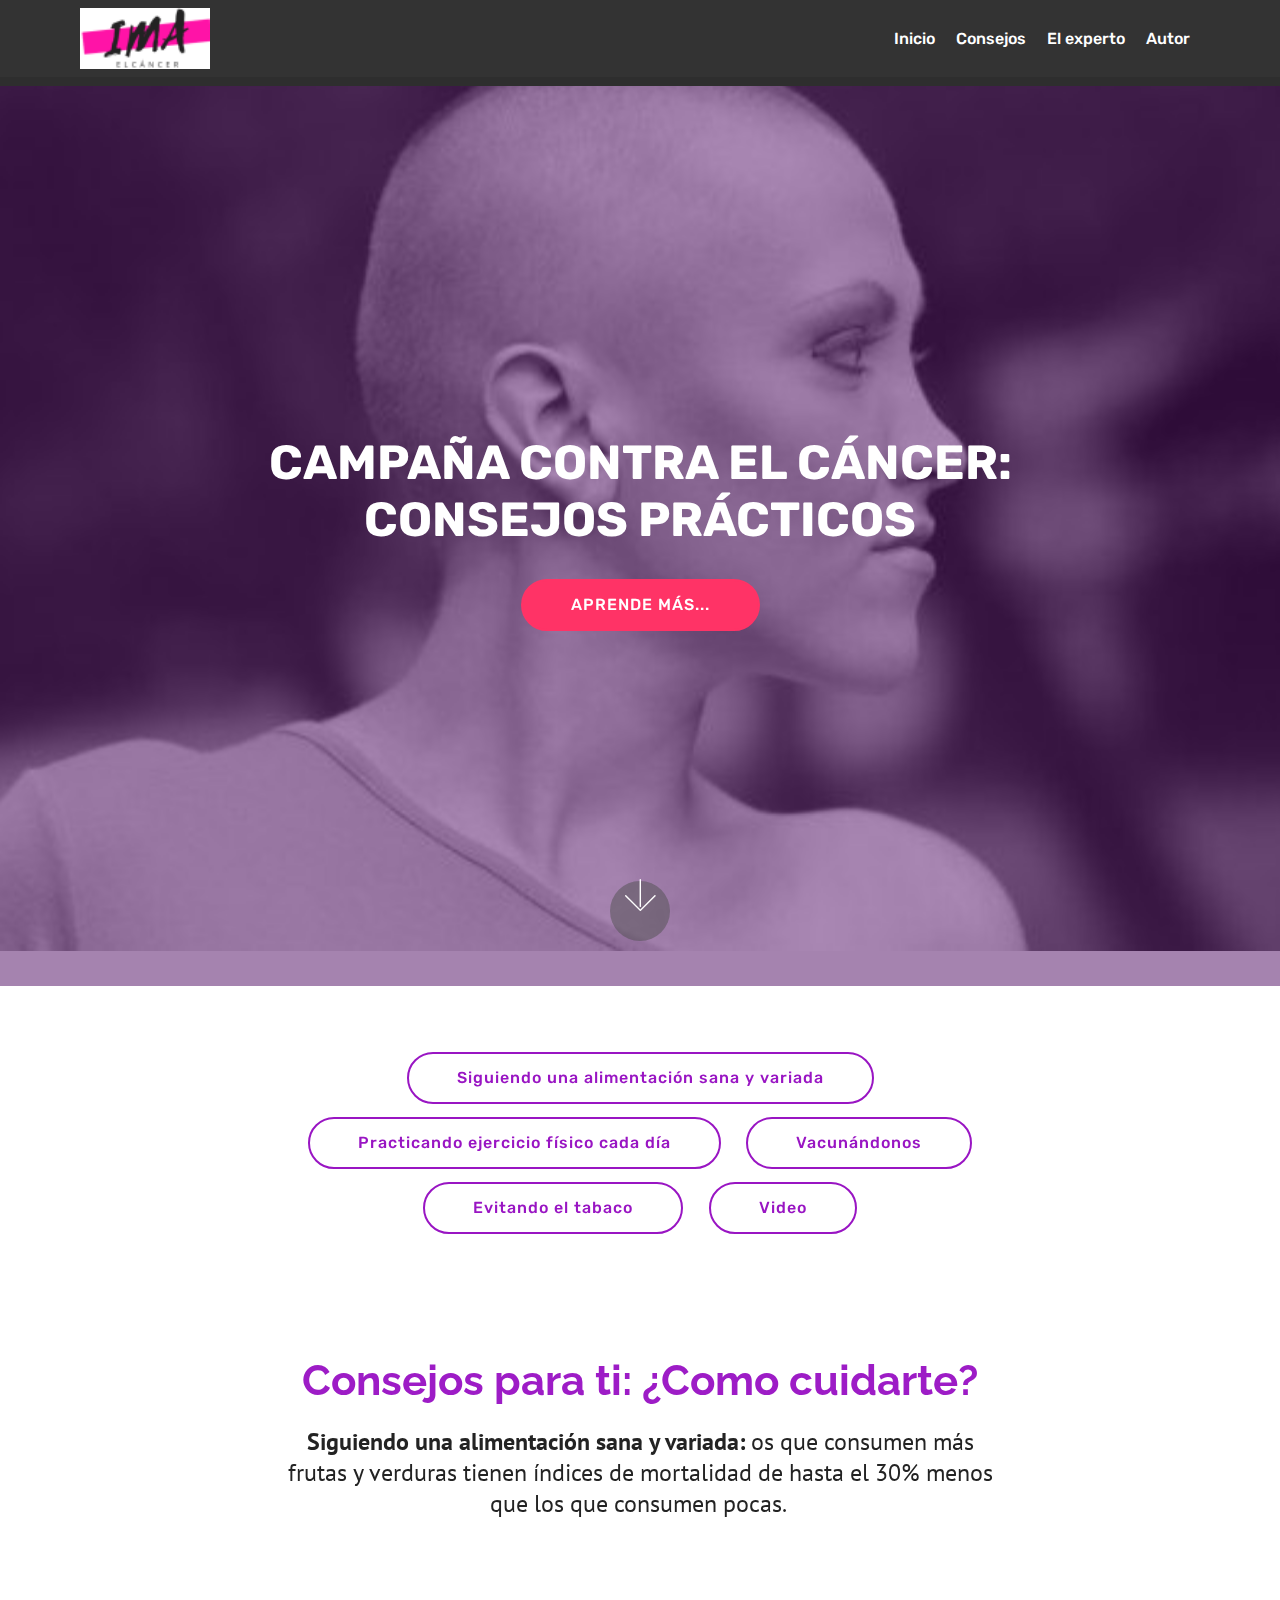
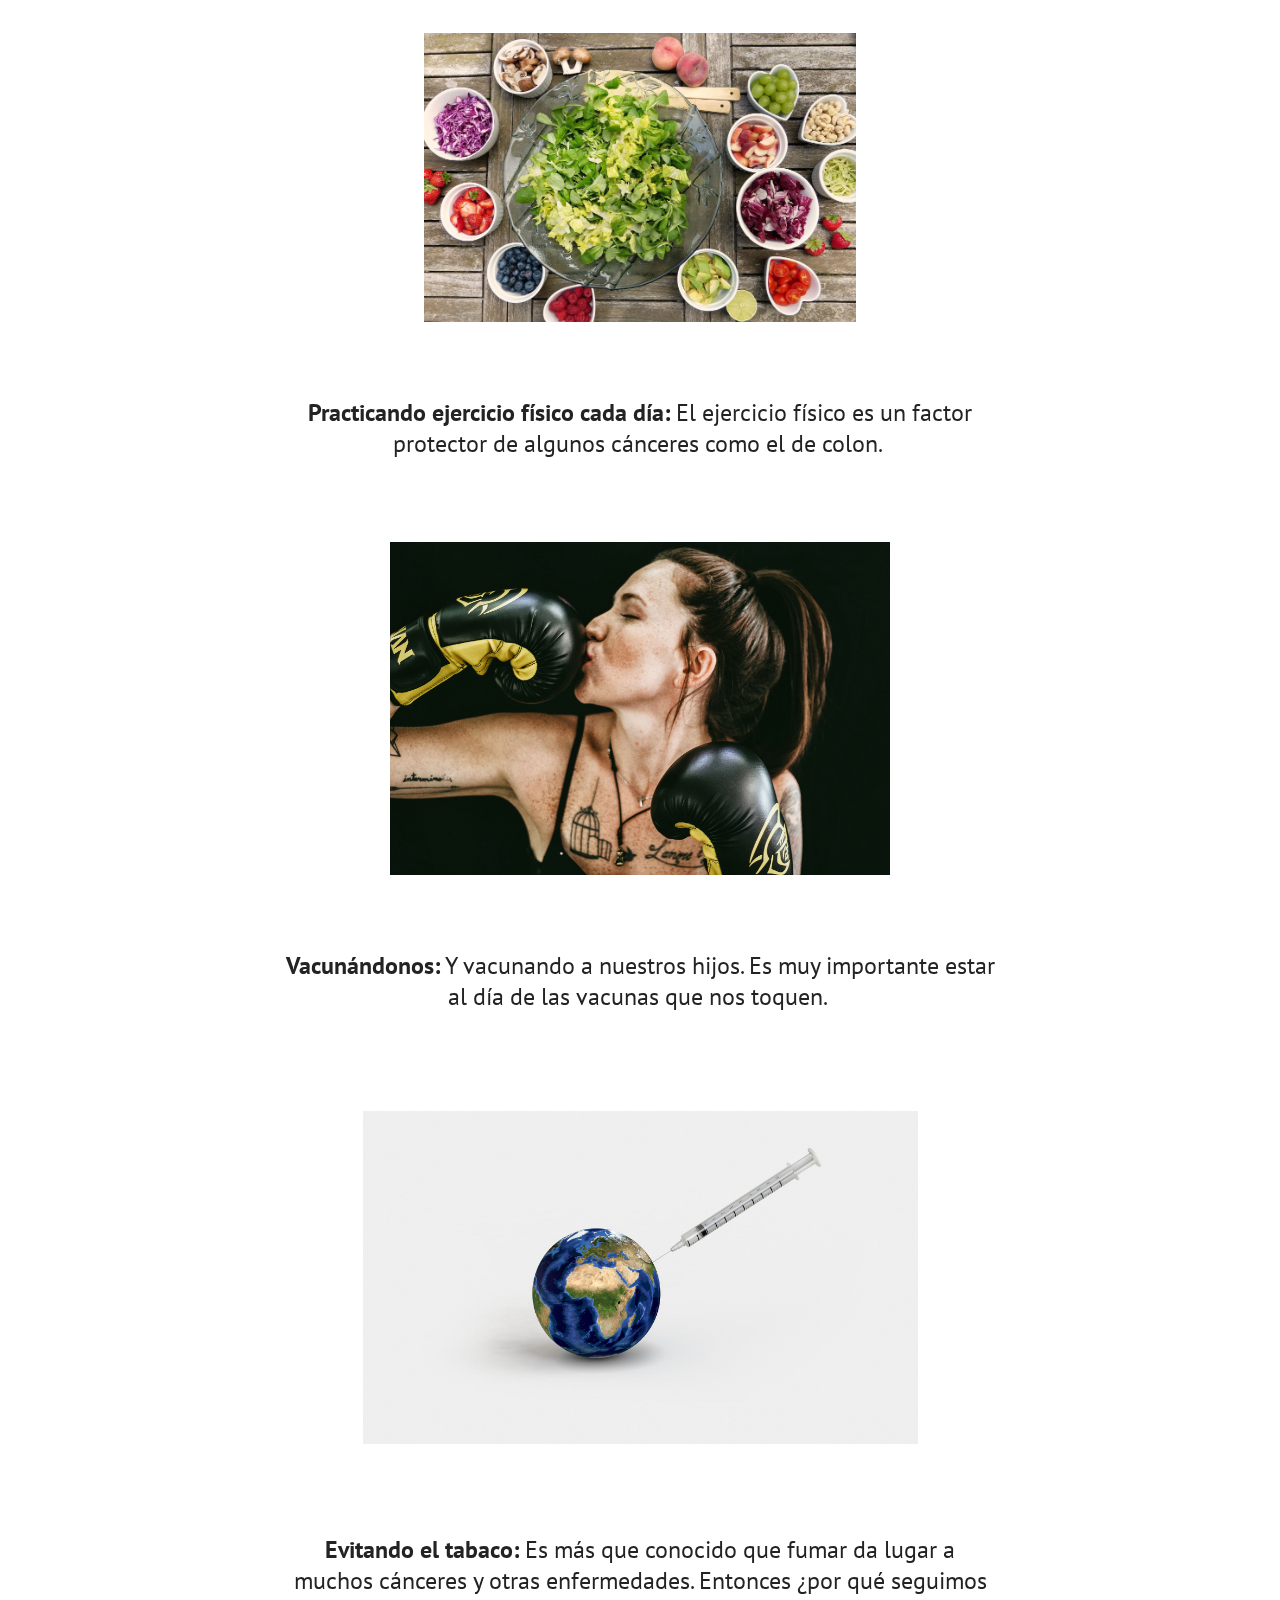
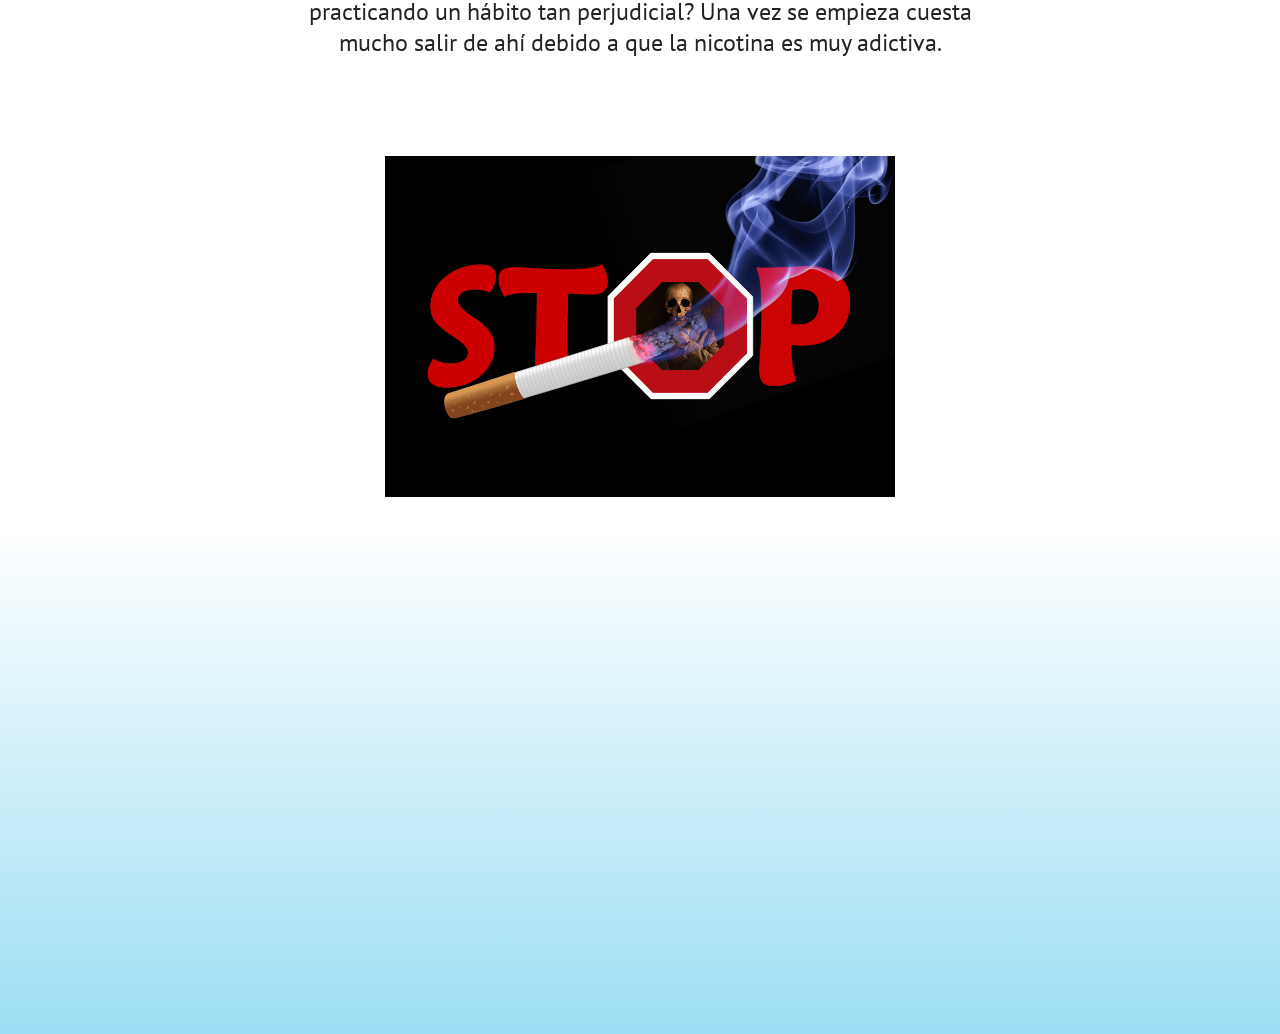
==== Consejos.html @ 3aef65eb "create github pages" ====
<!DOCTYPE html>
<html >
<head>
  <!-- Site made with Mobirise Website Builder v4.9.1, https://mobirise.com -->
  <meta charset="UTF-8">
  <meta http-equiv="X-UA-Compatible" content="IE=edge">
  <meta name="generator" content="Mobirise v4.9.1, mobirise.com">
  <meta name="viewport" content="width=device-width, initial-scale=1, minimum-scale=1">
  <link rel="shortcut icon" href="assets/images/ima-96x44.png" type="image/x-icon">
  <meta name="description" content="El cáncer">
  <title>Consejos</title>
  <link rel="stylesheet" href="assets/web/assets/mobirise-icons/mobirise-icons.css">
  <link rel="stylesheet" href="assets/tether/tether.min.css">
  <link rel="stylesheet" href="assets/bootstrap/css/bootstrap.min.css">
  <link rel="stylesheet" href="assets/bootstrap/css/bootstrap-grid.min.css">
  <link rel="stylesheet" href="assets/bootstrap/css/bootstrap-reboot.min.css">
  <link rel="stylesheet" href="assets/dropdown/css/style.css">
  <link rel="stylesheet" href="assets/theme/css/style.css">
  <link rel="stylesheet" href="assets/mobirise/css/mbr-additional.css" type="text/css">
  
  
  
</head>
<body>
  <link rel="stylesheet" href="style.less" class="cid-rkIuMTSm7g" id="menu1-c" data-rv-view="444"><section class="menu cid-rkIuMTSm7g" once="menu" id="menu1-c">

    

    <nav class="navbar navbar-expand beta-menu navbar-dropdown align-items-center navbar-fixed-top navbar-toggleable-sm">
        <button class="navbar-toggler navbar-toggler-right" type="button" data-toggle="collapse" data-target="#navbarSupportedContent" aria-controls="navbarSupportedContent" aria-expanded="false" aria-label="Toggle navigation">
            <div class="hamburger">
                <span></span>
                <span></span>
                <span></span>
                <span></span>
            </div>
        </button>
        <div class="menu-logo">
            <div class="navbar-brand">
                <span class="navbar-logo">
                    <a href="index.html">
                         <img src="assets/images/ima-96x44.png" alt="Mobirise" title="" style="height: 3.8rem;">
                    </a>
                </span>
                
            </div>
        </div>
        <div class="collapse navbar-collapse" id="navbarSupportedContent">
            <ul class="navbar-nav nav-dropdown nav-right" data-app-modern-menu="true"><li class="nav-item">
                    <a class="nav-link link text-white display-4" href="index.html#header2-0">Inicio</a>
                </li>
                <li class="nav-item">
                    <a class="nav-link link text-white display-4" href="Consejos.html#footer6-9">
                        
                        Consejos</a>
                </li><li class="nav-item"><a class="nav-link link text-white display-4" href="page2.html#footer6-a">
                        
                        El experto</a></li><li class="nav-item"><a class="nav-link link text-white display-4" href="page3.html#header2-a">
                        
                        Autor</a></li></ul>
            
        </div>
    </nav>
</section>

<section class="engine"><a href="https://mobirise.info/a">online site builder</a></section><section once="" class="cid-riaNq47lh9" id="footer6-9">

    

    

    <div class="container">
        <div class="media-container-row align-center mbr-white">
            <div class="col-12">
                <p class="mbr-text mb-0 mbr-fonts-style display-7">
                    Campaña contra "el cáncer" de Rosa Díaz "2019"</p>
            </div>
        </div>
    </div>
</section>

<section class="cid-riJK1vBxmK mbr-fullscreen mbr-parallax-background" id="header2-a">

    

    <div class="mbr-overlay" style="opacity: 0.5; background-color: rgb(91, 24, 111);"></div>

    <div class="container align-center">
        <div class="row justify-content-md-center">
            <div class="mbr-white col-md-10">
                <h1 class="mbr-section-title mbr-bold pb-3 mbr-fonts-style display-1">
                    CAMPAÑA CONTRA EL CÁNCER: CONSEJOS PRÁCTICOS</h1>
                
                
                <div class="mbr-section-btn"><a class="btn btn-md btn-secondary display-4" href="https://mejorsincancer.org/2015/04/15/10-consejos-para-prevenir-el-cancer-en-tu-dia-a-dia/" target="_blank">APRENDE MÁS...</a></div>
            </div>
        </div>
    </div>
    <div class="mbr-arrow hidden-sm-down" aria-hidden="true">
        <a href="#next">
            <i class="mbri-down mbr-iconfont"></i>
        </a>
    </div>
</section>

<section class="mbr-section content8 cid-rjoEED7MlS" id="content8-a">

    

    <div class="container">
        <div class="media-container-row title">
            <div class="col-12 col-md-8">
                <div class="mbr-section-btn align-center"><a class="btn btn-primary-outline display-4" href="Consejos.html#content4-b">Siguiendo una alimentación sana y variada</a> <a class="btn btn-primary-outline display-4" href="Consejos.html#content4-g">Practicando ejercicio físico cada día</a> <a class="btn btn-primary-outline display-4" href="Consejos.html#content4-i">Vacunándonos</a> <a class="btn btn-primary-outline display-4" href="Consejos.html#content4-k">Evitando el tabaco</a> <a class="btn btn-primary-outline display-4" href="Consejos.html#video3-9">Video</a></div>
            </div>
        </div>
    </div>
</section>

<section class="mbr-section content4 cid-riJLUhciIU" id="content4-b">

    

    <div class="container">
        <div class="media-container-row">
            <div class="title col-12 col-md-8">
                <h2 class="align-center pb-3 mbr-fonts-style display-2"><strong>Consejos para ti: ¿Como cuidarte?</strong></h2>
                <h3 class="mbr-section-subtitle align-center mbr-light mbr-fonts-style display-5"><strong>Siguiendo una alimentación sana y variada:</strong> os que consumen más frutas y verduras tienen índices de mortalidad de hasta el 30% menos que los que consumen pocas.&nbsp;<br><br></h3>
                
            </div>
        </div>
    </div>
</section>

<section class="cid-riPGIQAxsL" id="image2-f">

    

    <figure class="mbr-figure container">
        <div class="image-block" style="width: 39%;">
            <img src="assets/images/mbr-1000x667.jpg" alt="Mobirise" title="">
            
        </div>
    </figure>
</section>

<section class="mbr-section content4 cid-riPHAkKLxh" id="content4-g">

    

    <div class="container">
        <div class="media-container-row">
            <div class="title col-12 col-md-8">
                
                <h3 class="mbr-section-subtitle align-center mbr-light mbr-fonts-style display-5"><strong>Practicando ejercicio físico cada día: </strong>El ejercicio físico es un factor protector de algunos cánceres como el de colon.&nbsp;</h3>
                
            </div>
        </div>
    </div>
</section>

<section class="cid-riPI3EuLPe" id="image2-h">

    

    <figure class="mbr-figure container">
        <div class="image-block" style="width: 45%;">
            <img src="assets/images/mbr-1920x1279.jpg" alt="Mobirise" title="">
            
        </div>
    </figure>
</section>

<section class="mbr-section content4 cid-riPIm8Kd0p" id="content4-i">

    

    <div class="container">
        <div class="media-container-row">
            <div class="title col-12 col-md-8">
                
                <h3 class="mbr-section-subtitle align-center mbr-light mbr-fonts-style display-5"><strong>Vacunándonos:</strong> Y vacunando a nuestros hijos. Es muy importante estar al día de las vacunas que nos toquen.&nbsp;</h3>
                
            </div>
        </div>
    </div>
</section>

<section class="cid-riPIu2COVN" id="image2-j">

    

    <figure class="mbr-figure container">
        <div class="image-block" style="width: 50%;">
            <img src="assets/images/mbr-1920x1152.jpg" alt="Mobirise" title="">
            
        </div>
    </figure>
</section>

<section class="mbr-section content4 cid-riPIYyZIUt" id="content4-k">

    

    <div class="container">
        <div class="media-container-row">
            <div class="title col-12 col-md-8">
                
                <h3 class="mbr-section-subtitle align-center mbr-light mbr-fonts-style display-5"><strong>Evitando el tabaco: </strong>Es más que conocido que fumar da lugar a muchos cánceres y otras enfermedades. Entonces ¿por qué seguimos practicando un hábito tan perjudicial? Una vez se empieza cuesta mucho salir de ahí debido a que la nicotina es muy adictiva.</h3>
                
            </div>
        </div>
    </div>
</section>

<section class="cid-riPJ7ghGda" id="image2-l">

    

    <figure class="mbr-figure container">
        <div class="image-block" style="width: 46%;">
            <img src="assets/images/mbr-1920x1280.jpg" alt="Mobirise" title="">
            
        </div>
    </figure>
</section>

<section class="cid-rjoAocWwoe" id="video3-9">

    
    
    <figure class="mbr-figure align-center container">
        <div class="video-block" style="width: 62%;">
            <div><iframe class="mbr-embedded-video" src="https://www.youtube.com/embed/xDEmNntiXv0?rel=0&amp;amp;showinfo=0&amp;autoplay=0&amp;loop=0" width="1280" height="720" frameborder="0" allowfullscreen></iframe></div>
        </div>
    </figure>
</section>


  <script src="assets/web/assets/jquery/jquery.min.js"></script>
  <script src="assets/popper/popper.min.js"></script>
  <script src="assets/tether/tether.min.js"></script>
  <script src="assets/bootstrap/js/bootstrap.min.js"></script>
  <script src="assets/smoothscroll/smooth-scroll.js"></script>
  <script src="assets/dropdown/js/script.min.js"></script>
  <script src="assets/touchswipe/jquery.touch-swipe.min.js"></script>
  <script src="assets/parallax/jarallax.min.js"></script>
  <script src="assets/theme/js/script.js"></script>
  
  
</body>
</html>
---- assets/web/assets/mobirise-icons/mobirise-icons.css ----
@font-face {
  font-family: 'MobiriseIcons';
  src:  url('mobirise-icons.eot?spat4u');
  src:  url('mobirise-icons.eot?spat4u#iefix') format('embedded-opentype'),
    url('mobirise-icons.ttf?spat4u') format('truetype'),
    url('mobirise-icons.woff?spat4u') format('woff'),
    url('mobirise-icons.svg?spat4u#MobiriseIcons') format('svg');
  font-weight: normal;
  font-style: normal;
}

[class^="mbri-"], [class*=" mbri-"] {
  /* use !important to prevent issues with browser extensions that change fonts */
  font-family: MobiriseIcons !important;
  speak: none;
  font-style: normal;
  font-weight: normal;
  font-variant: normal;
  text-transform: none;
  line-height: 1;

  /* Better Font Rendering =========== */
  -webkit-font-smoothing: antialiased;
  -moz-osx-font-smoothing: grayscale;
}

.mbri-add-submenu:before {
  content: "\e900";
}
.mbri-alert:before {
  content: "\e901";
}
.mbri-align-center:before {
  content: "\e902";
}
.mbri-align-justify:before {
  content: "\e903";
}
.mbri-align-left:before {
  content: "\e904";
}
.mbri-align-right:before {
  content: "\e905";
}
.mbri-android:before {
  content: "\e906";
}
.mbri-apple:before {
  content: "\e907";
}
.mbri-arrow-down:before {
  content: "\e908";
}
.mbri-arrow-next:before {
  content: "\e909";
}
.mbri-arrow-prev:before {
  content: "\e90a";
}
.mbri-arrow-up:before {
  content: "\e90b";
}
.mbri-bold:before {
  content: "\e90c";
}
.mbri-bookmark:before {
  content: "\e90d";
}
.mbri-bootstrap:before {
  content: "\e90e";
}
.mbri-briefcase:before {
  content: "\e90f";
}
.mbri-browse:before {
  content: "\e910";
}
.mbri-bulleted-list:before {
  content: "\e911";
}
.mbri-calendar:before {
  content: "\e912";
}
.mbri-camera:before {
  content: "\e913";
}
.mbri-cart-add:before {
  content: "\e914";
}
.mbri-cart-full:before {
  content: "\e915";
}
.mbri-cash:before {
  content: "\e916";
}
.mbri-change-style:before {
  content: "\e917";
}
.mbri-chat:before {
  content: "\e918";
}
.mbri-clock:before {
  content: "\e919";
}
.mbri-close:before {
  content: "\e91a";
}
.mbri-cloud:before {
  content: "\e91b";
}
.mbri-code:before {
  content: "\e91c";
}
.mbri-contact-form:before {
  content: "\e91d";
}
.mbri-credit-card:before {
  content: "\e91e";
}
.mbri-cursor-click:before {
  content: "\e91f";
}
.mbri-cust-feedback:before {
  content: "\e920";
}
.mbri-database:before {
  content: "\e921";
}
.mbri-delivery:before {
  content: "\e922";
}
.mbri-desktop:before {
  content: "\e923";
}
.mbri-devices:before {
  content: "\e924";
}
.mbri-down:before {
  content: "\e925";
}
.mbri-download:before {
  content: "\e989";
}
.mbri-drag-n-drop:before {
  content: "\e927";
}
.mbri-drag-n-drop2:before {
  content: "\e928";
}
.mbri-edit:before {
  content: "\e929";
}
.mbri-edit2:before {
  content: "\e92a";
}
.mbri-error:before {
  content: "\e92b";
}
.mbri-extension:before {
  content: "\e92c";
}
.mbri-features:before {
  content: "\e92d";
}
.mbri-file:before {
  content: "\e92e";
}
.mbri-flag:before {
  content: "\e92f";
}
.mbri-folder:before {
  content: "\e930";
}
.mbri-gift:before {
  content: "\e931";
}
.mbri-github:before {
  content: "\e932";
}
.mbri-globe:before {
  content: "\e933";
}
.mbri-globe-2:before {
  content: "\e934";
}
.mbri-growing-chart:before {
  content: "\e935";
}
.mbri-hearth:before {
  content: "\e936";
}
.mbri-help:before {
  content: "\e937";
}
.mbri-home:before {
  content: "\e938";
}
.mbri-hot-cup:before {
  content: "\e939";
}
.mbri-idea:before {
  content: "\e93a";
}
.mbri-image-gallery:before {
  content: "\e93b";
}
.mbri-image-slider:before {
  content: "\e93c";
}
.mbri-info:before {
  content: "\e93d";
}
.mbri-italic:before {
  content: "\e93e";
}
.mbri-key:before {
  content: "\e93f";
}
.mbri-laptop:before {
  content: "\e940";
}
.mbri-layers:before {
  content: "\e941";
}
.mbri-left-right:before {
  content: "\e942";
}
.mbri-left:before {
  content: "\e943";
}
.mbri-letter:before {
  content: "\e944";
}
.mbri-like:before {
  content: "\e945";
}
.mbri-link:before {
  content: "\e946";
}
.mbri-lock:before {
  content: "\e947";
}
.mbri-login:before {
  content: "\e948";
}
.mbri-logout:before {
  content: "\e949";
}
.mbri-magic-stick:before {
  content: "\e94a";
}
.mbri-map-pin:before {
  content: "\e94b";
}
.mbri-menu:before {
  content: "\e94c";
}
.mbri-mobile:before {
  content: "\e94d";
}
.mbri-mobile2:before {
  content: "\e94e";
}
.mbri-mobirise:before {
  content: "\e94f";
}
.mbri-more-horizontal:before {
  content: "\e950";
}
.mbri-more-vertical:before {
  content: "\e951";
}
.mbri-music:before {
  content: "\e952";
}
.mbri-new-file:before {
  content: "\e953";
}
.mbri-numbered-list:before {
  content: "\e954";
}
.mbri-opened-folder:before {
  content: "\e955";
}
.mbri-pages:before {
  content: "\e956";
}
.mbri-paper-plane:before {
  content: "\e957";
}
.mbri-paperclip:before {
  content: "\e958";
}
.mbri-photo:before {
  content: "\e959";
}
.mbri-photos:before {
  content: "\e95a";
}
.mbri-pin:before {
  content: "\e95b";
}
.mbri-play:before {
  content: "\e95c";
}
.mbri-plus:before {
  content: "\e95d";
}
.mbri-preview:before {
  content: "\e95e";
}
.mbri-print:before {
  content: "\e95f";
}
.mbri-protect:before {
  content: "\e960";
}
.mbri-question:before {
  content: "\e961";
}
.mbri-quote-left:before {
  content: "\e962";
}
.mbri-quote-right:before {
  content: "\e963";
}
.mbri-refresh:before {
  content: "\e964";
}
.mbri-responsive:before {
  content: "\e965";
}
.mbri-right:before {
  content: "\e966";
}
.mbri-rocket:before {
  content: "\e967";
}
.mbri-sad-face:before {
  content: "\e968";
}
.mbri-sale:before {
  content: "\e969";
}
.mbri-save:before {
  content: "\e96a";
}
.mbri-search:before {
  content: "\e96b";
}
.mbri-setting:before {
  content: "\e96c";
}
.mbri-setting2:before {
  content: "\e96d";
}
.mbri-setting3:before {
  content: "\e96e";
}
.mbri-share:before {
  content: "\e96f";
}
.mbri-shopping-bag:before {
  content: "\e970";
}
.mbri-shopping-basket:before {
  content: "\e971";
}
.mbri-shopping-cart:before {
  content: "\e972";
}
.mbri-sites:before {
  content: "\e973";
}
.mbri-smile-face:before {
  content: "\e974";
}
.mbri-speed:before {
  content: "\e975";
}
.mbri-star:before {
  content: "\e976";
}
.mbri-success:before {
  content: "\e977";
}
.mbri-sun:before {
  content: "\e978";
}
.mbri-sun2:before {
  content: "\e979";
}
.mbri-tablet:before {
  content: "\e97a";
}
.mbri-tablet-vertical:before {
  content: "\e97b";
}
.mbri-target:before {
  content: "\e97c";
}
.mbri-timer:before {
  content: "\e97d";
}
.mbri-to-ftp:before {
  content: "\e97e";
}
.mbri-to-local-drive:before {
  content: "\e97f";
}
.mbri-touch-swipe:before {
  content: "\e980";
}
.mbri-touch:before {
  content: "\e981";
}
.mbri-trash:before {
  content: "\e982";
}
.mbri-underline:before {
  content: "\e983";
}
.mbri-unlink:before {
  content: "\e984";
}
.mbri-unlock:before {
  content: "\e985";
}
.mbri-up-down:before {
  content: "\e986";
}
.mbri-up:before {
  content: "\e987";
}
.mbri-update:before {
  content: "\e988";
}
.mbri-upload:before {
 content: "\e926"; 
}
.mbri-user:before {
  content: "\e98a";
}
.mbri-user2:before {
  content: "\e98b";
}
.mbri-users:before {
  content: "\e98c";
}
.mbri-video:before {
  content: "\e98d";
}
.mbri-video-play:before {
  content: "\e98e";
}
.mbri-watch:before {
  content: "\e98f";
}
.mbri-website-theme:before {
  content: "\e990";
}
.mbri-wifi:before {
  content: "\e991";
}
.mbri-windows:before {
  content: "\e992";
}
.mbri-zoom-out:before {
  content: "\e993";
}
.mbri-redo:before {
  content: "\e994";
}
.mbri-undo:before {
  content: "\e995";
}
---- assets/dropdown/css/style.css ----
.navbar-dropdown {
  left: 0;
  padding: 0;
  position: absolute;
  right: 0;
  top: 0;
  transition: all 0.45s ease;
  z-index: 1030;
  background: #282828; }
  .navbar-dropdown .navbar-logo {
    margin-right: 0.8rem;
    transition: margin 0.3s ease-in-out;
    vertical-align: middle; }
    .navbar-dropdown .navbar-logo img {
      height: 3.125rem;
      transition: all 0.3s ease-in-out; }
    .navbar-dropdown .navbar-logo.mbr-iconfont {
      font-size: 3.125rem;
      line-height: 3.125rem; }
  .navbar-dropdown .navbar-caption {
    font-weight: 700;
    white-space: normal;
    vertical-align: -4px;
    line-height: 3.125rem !important; }
    .navbar-dropdown .navbar-caption, .navbar-dropdown .navbar-caption:hover {
      color: inherit;
      text-decoration: none; }
  .navbar-dropdown .mbr-iconfont + .navbar-caption {
    vertical-align: -1px; }
  .navbar-dropdown.navbar-fixed-top {
    position: fixed; }
  .navbar-dropdown .navbar-brand span {
    vertical-align: -4px; }
  .navbar-dropdown.bg-color.transparent {
    background: none; }
  .navbar-dropdown.navbar-short .navbar-brand {
    padding: 0.625rem 0; }
    .navbar-dropdown.navbar-short .navbar-brand span {
      vertical-align: -1px; }
  .navbar-dropdown.navbar-short .navbar-caption {
    line-height: 2.375rem !important;
    vertical-align: -2px; }
  .navbar-dropdown.navbar-short .navbar-logo {
    margin-right: 0.5rem; }
    .navbar-dropdown.navbar-short .navbar-logo img {
      height: 2.375rem; }
    .navbar-dropdown.navbar-short .navbar-logo.mbr-iconfont {
      font-size: 2.375rem;
      line-height: 2.375rem; }
  .navbar-dropdown.navbar-short .mbr-table-cell {
    height: 3.625rem; }
  .navbar-dropdown .navbar-close {
    left: 0.6875rem;
    position: fixed;
    top: 0.75rem;
    z-index: 1000; }
  .navbar-dropdown .hamburger-icon {
    content: "";
    display: inline-block;
    vertical-align: middle;
    width: 16px;
    -webkit-box-shadow: 0 -6px 0 1px #282828,0 0 0 1px #282828,0 6px 0 1px #282828;
    -moz-box-shadow: 0 -6px 0 1px #282828,0 0 0 1px #282828,0 6px 0 1px #282828;
    box-shadow: 0 -6px 0 1px #282828,0 0 0 1px #282828,0 6px 0 1px #282828; }

.dropdown-menu .dropdown-toggle[data-toggle="dropdown-submenu"]::after {
  border-bottom: 0.35em solid transparent;
  border-left: 0.35em solid;
  border-right: 0;
  border-top: 0.35em solid transparent;
  margin-left: 0.3rem; }

.dropdown-menu .dropdown-item:focus {
  outline: 0; }

.nav-dropdown {
  font-size: 0.75rem;
  font-weight: 500;
  height: auto !important; }
  .nav-dropdown .nav-btn {
    padding-left: 1rem; }
  .nav-dropdown .link {
    margin: .667em 1.667em;
    font-weight: 500;
    padding: 0;
    transition: color .2s ease-in-out; }
    .nav-dropdown .link.dropdown-toggle {
      margin-right: 2.583em; }
      .nav-dropdown .link.dropdown-toggle::after {
        margin-left: .25rem;
        border-top: 0.35em solid;
        border-right: 0.35em solid transparent;
        border-left: 0.35em solid transparent;
        border-bottom: 0; }
      .nav-dropdown .link.dropdown-toggle[aria-expanded="true"] {
        margin: 0;
        padding: 0.667em 3.263em  0.667em 1.667em; }
  .nav-dropdown .link::after,
  .nav-dropdown .dropdown-item::after {
    color: inherit; }
  .nav-dropdown .btn {
    font-size: 0.75rem;
    font-weight: 700;
    letter-spacing: 0;
    margin-bottom: 0;
    padding-left: 1.25rem;
    padding-right: 1.25rem; }
  .nav-dropdown .dropdown-menu {
    border-radius: 0;
    border: 0;
    left: 0;
    margin: 0;
    padding-bottom: 1.25rem;
    padding-top: 1.25rem;
    position: relative; }
  .nav-dropdown .dropdown-submenu {
    margin-left: 0.125rem;
    top: 0; }
  .nav-dropdown .dropdown-item {
    font-weight: 500;
    line-height: 2;
    padding: 0.3846em 4.615em 0.3846em 1.5385em;
    position: relative;
    transition: color .2s ease-in-out, background-color .2s ease-in-out; }
    .nav-dropdown .dropdown-item::after {
      margin-top: -0.3077em;
      position: absolute;
      right: 1.1538em;
      top: 50%; }
    .nav-dropdown .dropdown-item:focus, .nav-dropdown .dropdown-item:hover {
      background: none; }

@media (max-width: 767px) {
  .nav-dropdown.navbar-toggleable-sm {
    bottom: 0;
    display: none;
    left: 0;
    overflow-x: hidden;
    position: fixed;
    top: 0;
    transform: translateX(-100%);
    -ms-transform: translateX(-100%);
    -webkit-transform: translateX(-100%);
    width: 18.75rem;
    z-index: 999; } }
.nav-dropdown.navbar-toggleable-xl {
  bottom: 0;
  display: none;
  left: 0;
  overflow-x: hidden;
  position: fixed;
  top: 0;
  transform: translateX(-100%);
  -ms-transform: translateX(-100%);
  -webkit-transform: translateX(-100%);
  width: 18.75rem;
  z-index: 999; }

.nav-dropdown-sm {
  display: block !important;
  overflow-x: hidden;
  overflow: auto;
  padding-top: 3.875rem; }
  .nav-dropdown-sm::after {
    content: "";
    display: block;
    height: 3rem;
    width: 100%; }
  .nav-dropdown-sm.collapse.in ~ .navbar-close {
    display: block !important; }
  .nav-dropdown-sm.collapsing, .nav-dropdown-sm.collapse.in {
    transform: translateX(0);
    -ms-transform: translateX(0);
    -webkit-transform: translateX(0);
    transition: all 0.25s ease-out;
    -webkit-transition: all 0.25s ease-out;
    background: #282828; }
  .nav-dropdown-sm.collapsing[aria-expanded="false"] {
    transform: translateX(-100%);
    -ms-transform: translateX(-100%);
    -webkit-transform: translateX(-100%); }
  .nav-dropdown-sm .nav-item {
    display: block;
    margin-left: 0 !important;
    padding-left: 0; }
  .nav-dropdown-sm .link,
  .nav-dropdown-sm .dropdown-item {
    border-top: 1px dotted rgba(255, 255, 255, 0.1);
    font-size: 0.8125rem;
    line-height: 1.6;
    margin: 0 !important;
    padding: 0.875rem 2.4rem 0.875rem 1.5625rem !important;
    position: relative;
    white-space: normal; }
    .nav-dropdown-sm .link:focus, .nav-dropdown-sm .link:hover,
    .nav-dropdown-sm .dropdown-item:focus,
    .nav-dropdown-sm .dropdown-item:hover {
      background: rgba(0, 0, 0, 0.2) !important;
      color: #c0a375; }
  .nav-dropdown-sm .nav-btn {
    position: relative;
    padding: 1.5625rem 1.5625rem 0 1.5625rem; }
    .nav-dropdown-sm .nav-btn::before {
      border-top: 1px dotted rgba(255, 255, 255, 0.1);
      content: "";
      left: 0;
      position: absolute;
      top: 0;
      width: 100%; }
    .nav-dropdown-sm .nav-btn + .nav-btn {
      padding-top: 0.625rem; }
      .nav-dropdown-sm .nav-btn + .nav-btn::before {
        display: none; }
  .nav-dropdown-sm .btn {
    padding: 0.625rem 0; }
  .nav-dropdown-sm .dropdown-toggle[data-toggle="dropdown-submenu"]::after {
    margin-left: .25rem;
    border-top: 0.35em solid;
    border-right: 0.35em solid transparent;
    border-left: 0.35em solid transparent;
    border-bottom: 0; }
  .nav-dropdown-sm .dropdown-toggle[data-toggle="dropdown-submenu"][aria-expanded="true"]::after {
    border-top: 0;
    border-right: 0.35em solid transparent;
    border-left: 0.35em solid transparent;
    border-bottom: 0.35em solid; }
  .nav-dropdown-sm .dropdown-menu {
    margin: 0;
    padding: 0;
    position: relative;
    top: 0;
    left: 0;
    width: 100%;
    border: 0;
    float: none;
    border-radius: 0;
    background: none; }
  .nav-dropdown-sm .dropdown-submenu {
    left: 100%;
    margin-left: 0.125rem;
    margin-top: -1.25rem;
    top: 0; }

.navbar-toggleable-sm .nav-dropdown .dropdown-menu {
  position: absolute; }

.navbar-toggleable-sm .nav-dropdown .dropdown-submenu {
  left: 100%;
  margin-left: 0.125rem;
  margin-top: -1.25rem;
  top: 0; }

.navbar-toggleable-sm.opened .nav-dropdown .dropdown-menu {
  position: relative; }

.navbar-toggleable-sm.opened .nav-dropdown .dropdown-submenu {
  left: 0;
  margin-left: 00rem;
  margin-top: 0rem;
  top: 0; }

.is-builder .nav-dropdown.collapsing {
  transition: none !important; }

/*# sourceMappingURL=style.css.map */
---- assets/theme/css/style.css ----
/*!
 * Mobirise v4 theme (https://mobirise.com/)
 * Copyright 2017 Mobirise
 */
section {
  background-color: #eeeeee; }

section,
.container,
.container-fluid {
  position: relative;
  word-wrap: break-word; }

a.mbr-iconfont:hover {
  text-decoration: none; }

.article .lead p, .article .lead ul, .article .lead ol, .article .lead pre, .article .lead blockquote {
  margin-bottom: 0; }

a {
  font-style: normal;
  font-weight: 400;
  cursor: pointer; }
  a, a:hover {
    text-decoration: none; }

figure {
  margin-bottom: 0; }

body {
  color: #232323; }

h1, h2, h3, h4, h5, h6,
.h1, .h2, .h3, .h4, .h5, .h6,
.display-1, .display-2, .display-3, .display-4 {
  line-height: 1;
  word-break: break-word;
  word-wrap: break-word; }

b, strong {
  font-weight: bold; }

blockquote {
  padding: 10px 0 10px 20px;
  position: relative;
  border-left: 2px solid;
  border-color: #ff3366; }

input:-webkit-autofill, input:-webkit-autofill:hover, input:-webkit-autofill:focus, input:-webkit-autofill:active {
  transition-delay: 9999s;
  transition-property: background-color, color; }

textarea[type="hidden"] {
  display: none; }

body {
  position: relative; }

section {
  background-position: 50% 50%;
  background-repeat: no-repeat;
  background-size: cover; }
  section .mbr-background-video,
  section .mbr-background-video-preview {
    position: absolute;
    bottom: 0;
    left: 0;
    right: 0;
    top: 0; }

.hidden {
  visibility: hidden; }

.mbr-z-index20 {
  z-index: 20; }

/*! Base colors */
.mbr-white {
  color: #ffffff; }

.mbr-black {
  color: #000000; }

.mbr-bg-white {
  background-color: #ffffff; }

.mbr-bg-black {
  background-color: #000000; }

/*! Text-aligns */
.align-left {
  text-align: left; }

.align-center {
  text-align: center; }

.align-right {
  text-align: right; }

@media (max-width: 767px) {
  .align-left, .align-center, .align-right, .mbr-section-btn, .mbr-section-title {
    text-align: center; } }
/*! Font-weight  */
.mbr-light {
  font-weight: 300; }

.mbr-regular {
  font-weight: 400; }

.mbr-semibold {
  font-weight: 500; }

.mbr-bold {
  font-weight: 700; }

/*! Media  */
.media-size-item {
  -webkit-flex: 1 1 auto;
  -moz-flex: 1 1 auto;
  -ms-flex: 1 1 auto;
  -o-flex: 1 1 auto;
  flex: 1 1 auto; }

.media-content {
  -webkit-flex-basis: 100%;
  flex-basis: 100%; }

.media-container-row {
  display: -ms-flexbox;
  display: -webkit-flex;
  display: flex;
  -webkit-flex-direction: row;
  -ms-flex-direction: row;
  flex-direction: row;
  -webkit-flex-wrap: wrap;
  -ms-flex-wrap: wrap;
  flex-wrap: wrap;
  -webkit-justify-content: center;
  -ms-flex-pack: center;
  justify-content: center;
  -webkit-align-content: center;
  -ms-flex-line-pack: center;
  align-content: center;
  -webkit-align-items: start;
  -ms-flex-align: start;
  align-items: start; }
  .media-container-row .media-size-item {
    width: 400px; }

.media-container-column {
  display: -ms-flexbox;
  display: -webkit-flex;
  display: flex;
  -webkit-flex-direction: column;
  -ms-flex-direction: column;
  flex-direction: column;
  -webkit-flex-wrap: wrap;
  -ms-flex-wrap: wrap;
  flex-wrap: wrap;
  -webkit-justify-content: center;
  -ms-flex-pack: center;
  justify-content: center;
  -webkit-align-content: center;
  -ms-flex-line-pack: center;
  align-content: center;
  -webkit-align-items: stretch;
  -ms-flex-align: stretch;
  align-items: stretch; }
  .media-container-column > * {
    width: 100%; }

@media (min-width: 992px) {
  .media-container-row {
    -webkit-flex-wrap: nowrap;
    -ms-flex-wrap: nowrap;
    flex-wrap: nowrap; } }
figure {
  overflow: hidden; }

figure[mbr-media-size] {
  transition: width 0.1s; }

.mbr-figure img, .mbr-figure iframe {
  display: block;
  width: 100%; }

.card {
  background-color: transparent;
  border: none; }

.card-img {
  text-align: center;
  flex-shrink: 0;
  -webkit-flex-shrink: 0; }

.media {
  max-width: 100%;
  margin: 0 auto; }

.mbr-figure {
  -ms-flex-item-align: center;
  -ms-grid-row-align: center;
  -webkit-align-self: center;
  align-self: center; }

.media-container > div {
  max-width: 100%; }

.mbr-figure img, .card-img img {
  width: 100%; }

@media (max-width: 991px) {
  .media-size-item {
    width: auto !important; }

  .media {
    width: auto; }

  .mbr-figure {
    width: 100% !important; } }
/*! Buttons */
.mbr-section-btn {
  margin-left: -.25rem;
  margin-right: -.25rem;
  font-size: 0; }

nav .mbr-section-btn {
  margin-left: 0rem;
  margin-right: 0rem; }

/*! Btn icon margin */
.btn .mbr-iconfont, .btn.btn-sm .mbr-iconfont {
  cursor: pointer;
  margin-right: 0.5rem; }

.btn.btn-md .mbr-iconfont, .btn.btn-md .mbr-iconfont {
  margin-right: 0.8rem; }

.mbr-regular {
  font-weight: 400; }

.mbr-semibold {
  font-weight: 500; }

.mbr-bold {
  font-weight: 700; }

[type="submit"] {
  -webkit-appearance: none; }

/*! Full-screen */
.mbr-fullscreen .mbr-overlay {
  min-height: 100vh; }

.mbr-fullscreen {
  display: flex;
  display: -webkit-flex;
  display: -moz-flex;
  display: -ms-flex;
  display: -o-flex;
  align-items: center;
  -webkit-align-items: center;
  min-height: 100vh;
  padding-top: 3rem;
  padding-bottom: 3rem; }

/*! Map */
.map {
  height: 25rem;
  position: relative; }
  .map iframe {
    width: 100%;
    height: 100%; }

/* Form */
.form-asterisk {
  font-family: initial;
  position: absolute;
  top: -2px;
  font-weight: normal; }

/*! Scroll to top arrow */
.mbr-arrow-up {
  bottom: 25px;
  right: 90px;
  position: fixed;
  text-align: right;
  z-index: 5000;
  color: #ffffff;
  font-size: 32px;
  transform: rotate(180deg);
  -webkit-transform: rotate(180deg); }

.mbr-arrow-up a {
  background: rgba(0, 0, 0, 0.2);
  border-radius: 3px;
  color: #fff;
  display: inline-block;
  height: 60px;
  width: 60px;
  outline-style: none !important;
  position: relative;
  text-decoration: none;
  transition: all .3s ease-in-out;
  cursor: pointer;
  text-align: center; }
  .mbr-arrow-up a:hover {
    background-color: rgba(0, 0, 0, 0.4); }
  .mbr-arrow-up a i {
    line-height: 60px; }

.mbr-arrow-up-icon {
  display: block;
  color: #fff; }

.mbr-arrow-up-icon::before {
  content: "\203a";
  display: inline-block;
  font-family: serif;
  font-size: 32px;
  line-height: 1;
  font-style: normal;
  position: relative;
  top: 6px;
  left: -4px;
  -webkit-transform: rotate(-90deg);
  transform: rotate(-90deg); }

/*! Arrow Down */
.mbr-arrow {
  position: absolute;
  bottom: 45px;
  left: 50%;
  width: 60px;
  height: 60px;
  cursor: pointer;
  background-color: rgba(80, 80, 80, 0.5);
  border-radius: 50%;
  -webkit-transform: translateX(-50%);
  transform: translateX(-50%); }
  .mbr-arrow > a {
    display: inline-block;
    text-decoration: none;
    outline-style: none;
    -webkit-animation: arrowdown 1.7s ease-in-out infinite;
    animation: arrowdown 1.7s ease-in-out infinite; }
    .mbr-arrow > a > i {
      position: absolute;
      top: -2px;
      left: 15px;
      font-size: 2rem; }

@keyframes arrowdown {
  0% {
    transform: translateY(0px);
    -webkit-transform: translateY(0px); }
  50% {
    transform: translateY(-5px);
    -webkit-transform: translateY(-5px); }
  100% {
    transform: translateY(0px);
    -webkit-transform: translateY(0px); } }
@-webkit-keyframes arrowdown {
  0% {
    transform: translateY(0px);
    -webkit-transform: translateY(0px); }
  50% {
    transform: translateY(-5px);
    -webkit-transform: translateY(-5px); }
  100% {
    transform: translateY(0px);
    -webkit-transform: translateY(0px); } }
@media (max-width: 500px) {
  .mbr-arrow-up {
    left: 50%;
    right: auto;
    transform: translateX(-50%) rotate(180deg);
    -webkit-transform: translateX(-50%) rotate(180deg); } }
/*Gradients animation*/
@keyframes gradient-animation {
  from {
    background-position: 0% 100%;
    animation-timing-function: ease-in-out; }
  to {
    background-position: 100% 0%;
    animation-timing-function: ease-in-out; } }
@-webkit-keyframes gradient-animation {
  from {
    background-position: 0% 100%;
    animation-timing-function: ease-in-out; }
  to {
    background-position: 100% 0%;
    animation-timing-function: ease-in-out; } }
.bg-gradient {
  background-size: 200% 200%;
  animation: gradient-animation 5s infinite alternate;
  -webkit-animation: gradient-animation 5s infinite alternate; }

.menu .navbar-brand {
  display: -webkit-flex; }
  .menu .navbar-brand span {
    display: flex;
    display: -webkit-flex; }
  .menu .navbar-brand .navbar-caption-wrap {
    display: -webkit-flex; }
  .menu .navbar-brand .navbar-logo img {
    display: -webkit-flex; }
@media (min-width: 768px) and (max-width: 991px) {
  .menu .navbar-toggleable-sm .navbar-nav {
    display: -webkit-box;
    display: -webkit-flex;
    display: -ms-flexbox; } }
@media (min-width: 992px) {
  .menu .navbar-nav.nav-dropdown {
    display: -webkit-flex; }
  .menu .navbar-toggleable-sm .navbar-collapse {
    display: -webkit-flex !important; } }
@media (max-width: 767px) {
  .menu .navbar-collapse {
    overflow-y: auto;
    max-height: 80vh; }
  .menu .dropdown-menu {
    max-height: 60vh;
    overflow-y: auto; } }

.navbar {
  display: -webkit-flex;
  -webkit-flex-wrap: wrap;
  -webkit-align-items: center;
  -webkit-justify-content: space-between; }

.navbar-collapse {
  -webkit-flex-basis: 100%;
  -webkit-flex-grow: 1;
  -webkit-align-items: center; }

.nav-dropdown .link {
  padding: .667em 1.667em !important;
  margin: 0 !important; }

.nav {
  display: -webkit-flex;
  -webkit-flex-wrap: wrap; }

.row {
  display: -webkit-flex;
  -webkit-flex-wrap: wrap; }

.justify-content-center {
  -webkit-justify-content: center; }

.form-inline {
  display: -webkit-flex;
  -webkit-flex-flow: row wrap;
  -webkit-align-items: center; }

.card-wrapper {
  -webkit-flex: 1; }

.carousel-control {
  z-index: 10;
  display: -webkit-flex;
  -webkit-align-items: center;
  -webkit-justify-content: center; }

.carousel-controls {
  display: -webkit-flex; }

.media {
  display: -webkit-flex; }

/*# sourceMappingURL=style.css.map */
.engine {
	position: absolute;
	text-indent: -2400px;
	text-align: center;
	padding: 0;
	top: 0;
	left: -2400px;
}
---- assets/mobirise/css/mbr-additional.css ----
@import url(https://fonts.googleapis.com/css?family=Rubik:300,300i,400,400i,500,500i,700,700i,900,900i);
@import url(https://fonts.googleapis.com/css?family=Raleway:100,100i,200,200i,300,300i,400,400i,500,500i,600,600i,700,700i,800,800i,900,900i);
@import url(https://fonts.googleapis.com/css?family=PT+Sans:400,400i,700,700i);





body {
  font-style: normal;
  line-height: 1.5;
}
.mbr-section-title {
  font-style: normal;
  line-height: 1.2;
}
.mbr-section-subtitle {
  line-height: 1.3;
}
.mbr-text {
  font-style: normal;
  line-height: 1.6;
}
.display-1 {
  font-family: 'Rubik', sans-serif;
  font-size: 3rem;
}
.display-1 > .mbr-iconfont {
  font-size: 4.8rem;
}
.display-2 {
  font-family: 'Raleway', sans-serif;
  font-size: 2.6rem;
}
.display-2 > .mbr-iconfont {
  font-size: 4.16rem;
}
.display-4 {
  font-family: 'Rubik', sans-serif;
  font-size: 1rem;
}
.display-4 > .mbr-iconfont {
  font-size: 1.6rem;
}
.display-5 {
  font-family: 'PT Sans', sans-serif;
  font-size: 1.5rem;
}
.display-5 > .mbr-iconfont {
  font-size: 2.4rem;
}
.display-7 {
  font-family: 'Rubik', sans-serif;
  font-size: 1rem;
}
.display-7 > .mbr-iconfont {
  font-size: 1.6rem;
}
/* ---- Fluid typography for mobile devices ---- */
/* 1.4 - font scale ratio ( bootstrap == 1.42857 ) */
/* 100vw - current viewport width */
/* (48 - 20)  48 == 48rem == 768px, 20 == 20rem == 320px(minimal supported viewport) */
/* 0.65 - min scale variable, may vary */
@media (max-width: 768px) {
  .display-1 {
    font-size: 2.4rem;
    font-size: calc( 1.7rem + (3 - 1.7) * ((100vw - 20rem) / (48 - 20)));
    line-height: calc( 1.4 * (1.7rem + (3 - 1.7) * ((100vw - 20rem) / (48 - 20))));
  }
  .display-2 {
    font-size: 2.08rem;
    font-size: calc( 1.56rem + (2.6 - 1.56) * ((100vw - 20rem) / (48 - 20)));
    line-height: calc( 1.4 * (1.56rem + (2.6 - 1.56) * ((100vw - 20rem) / (48 - 20))));
  }
  .display-4 {
    font-size: 0.8rem;
    font-size: calc( 1rem + (1 - 1) * ((100vw - 20rem) / (48 - 20)));
    line-height: calc( 1.4 * (1rem + (1 - 1) * ((100vw - 20rem) / (48 - 20))));
  }
  .display-5 {
    font-size: 1.2rem;
    font-size: calc( 1.175rem + (1.5 - 1.175) * ((100vw - 20rem) / (48 - 20)));
    line-height: calc( 1.4 * (1.175rem + (1.5 - 1.175) * ((100vw - 20rem) / (48 - 20))));
  }
}
/* Buttons */
.btn {
  font-weight: 500;
  border-width: 2px;
  font-style: normal;
  letter-spacing: 1px;
  margin: .4rem .8rem;
  white-space: normal;
  -webkit-transition: all 0.3s ease-in-out;
  -moz-transition: all 0.3s ease-in-out;
  transition: all 0.3s ease-in-out;
  display: inline-flex;
  align-items: center;
  justify-content: center;
  word-break: break-word;
  -webkit-align-items: center;
  -webkit-justify-content: center;
  display: -webkit-inline-flex;
  padding: 1rem 3rem;
  border-radius: 3px;
}
.btn-sm {
  font-weight: 500;
  letter-spacing: 1px;
  -webkit-transition: all 0.3s ease-in-out;
  -moz-transition: all 0.3s ease-in-out;
  transition: all 0.3s ease-in-out;
  padding: 0.6rem 1.5rem;
  border-radius: 3px;
}
.btn-md {
  font-weight: 500;
  letter-spacing: 1px;
  margin: .4rem .8rem !important;
  -webkit-transition: all 0.3s ease-in-out;
  -moz-transition: all 0.3s ease-in-out;
  transition: all 0.3s ease-in-out;
  padding: 1rem 3rem;
  border-radius: 3px;
}
.btn-lg {
  font-weight: 500;
  letter-spacing: 1px;
  margin: .4rem .8rem !important;
  -webkit-transition: all 0.3s ease-in-out;
  -moz-transition: all 0.3s ease-in-out;
  transition: all 0.3s ease-in-out;
  padding: 1.2rem 3.2rem;
  border-radius: 3px;
}
.bg-primary {
  background-color: #c752ec !important;
}
.bg-success {
  background-color: #f7ed4a !important;
}
.bg-info {
  background-color: #82786e !important;
}
.bg-warning {
  background-color: #879a9f !important;
}
.bg-danger {
  background-color: #b1a374 !important;
}
.btn-primary,
.btn-primary:active {
  background-color: #c752ec !important;
  border-color: #c752ec !important;
  color: #ffffff !important;
}
.btn-primary:hover,
.btn-primary:focus,
.btn-primary.focus,
.btn-primary.active {
  color: #ffffff !important;
  background-color: #ab18da !important;
  border-color: #ab18da !important;
}
.btn-primary.disabled,
.btn-primary:disabled {
  color: #ffffff !important;
  background-color: #ab18da !important;
  border-color: #ab18da !important;
}
.btn-secondary,
.btn-secondary:active {
  background-color: #ff3366 !important;
  border-color: #ff3366 !important;
  color: #ffffff !important;
}
.btn-secondary:hover,
.btn-secondary:focus,
.btn-secondary.focus,
.btn-secondary.active {
  color: #ffffff !important;
  background-color: #e50039 !important;
  border-color: #e50039 !important;
}
.btn-secondary.disabled,
.btn-secondary:disabled {
  color: #ffffff !important;
  background-color: #e50039 !important;
  border-color: #e50039 !important;
}
.btn-info,
.btn-info:active {
  background-color: #82786e !important;
  border-color: #82786e !important;
  color: #ffffff !important;
}
.btn-info:hover,
.btn-info:focus,
.btn-info.focus,
.btn-info.active {
  color: #ffffff !important;
  background-color: #59524b !important;
  border-color: #59524b !important;
}
.btn-info.disabled,
.btn-info:disabled {
  color: #ffffff !important;
  background-color: #59524b !important;
  border-color: #59524b !important;
}
.btn-success,
.btn-success:active {
  background-color: #f7ed4a !important;
  border-color: #f7ed4a !important;
  color: #3f3c03 !important;
}
.btn-success:hover,
.btn-success:focus,
.btn-success.focus,
.btn-success.active {
  color: #3f3c03 !important;
  background-color: #eadd0a !important;
  border-color: #eadd0a !important;
}
.btn-success.disabled,
.btn-success:disabled {
  color: #3f3c03 !important;
  background-color: #eadd0a !important;
  border-color: #eadd0a !important;
}
.btn-warning,
.btn-warning:active {
  background-color: #879a9f !important;
  border-color: #879a9f !important;
  color: #ffffff !important;
}
.btn-warning:hover,
.btn-warning:focus,
.btn-warning.focus,
.btn-warning.active {
  color: #ffffff !important;
  background-color: #617479 !important;
  border-color: #617479 !important;
}
.btn-warning.disabled,
.btn-warning:disabled {
  color: #ffffff !important;
  background-color: #617479 !important;
  border-color: #617479 !important;
}
.btn-danger,
.btn-danger:active {
  background-color: #b1a374 !important;
  border-color: #b1a374 !important;
  color: #ffffff !important;
}
.btn-danger:hover,
.btn-danger:focus,
.btn-danger.focus,
.btn-danger.active {
  color: #ffffff !important;
  background-color: #8b7d4e !important;
  border-color: #8b7d4e !important;
}
.btn-danger.disabled,
.btn-danger:disabled {
  color: #ffffff !important;
  background-color: #8b7d4e !important;
  border-color: #8b7d4e !important;
}
.btn-white {
  color: #333333 !important;
}
.btn-white,
.btn-white:active {
  background-color: #ffffff !important;
  border-color: #ffffff !important;
  color: #808080 !important;
}
.btn-white:hover,
.btn-white:focus,
.btn-white.focus,
.btn-white.active {
  color: #808080 !important;
  background-color: #d9d9d9 !important;
  border-color: #d9d9d9 !important;
}
.btn-white.disabled,
.btn-white:disabled {
  color: #808080 !important;
  background-color: #d9d9d9 !important;
  border-color: #d9d9d9 !important;
}
.btn-black,
.btn-black:active {
  background-color: #333333 !important;
  border-color: #333333 !important;
  color: #ffffff !important;
}
.btn-black:hover,
.btn-black:focus,
.btn-black.focus,
.btn-black.active {
  color: #ffffff !important;
  background-color: #0d0d0d !important;
  border-color: #0d0d0d !important;
}
.btn-black.disabled,
.btn-black:disabled {
  color: #ffffff !important;
  background-color: #0d0d0d !important;
  border-color: #0d0d0d !important;
}
.btn-primary-outline,
.btn-primary-outline:active {
  background: none;
  border-color: #9915c3;
  color: #9915c3;
}
.btn-primary-outline:hover,
.btn-primary-outline:focus,
.btn-primary-outline.focus,
.btn-primary-outline.active {
  color: #ffffff;
  background-color: #c752ec;
  border-color: #c752ec;
}
.btn-primary-outline.disabled,
.btn-primary-outline:disabled {
  color: #ffffff !important;
  background-color: #c752ec !important;
  border-color: #c752ec !important;
}
.btn-secondary-outline,
.btn-secondary-outline:active {
  background: none;
  border-color: #cc0033;
  color: #cc0033;
}
.btn-secondary-outline:hover,
.btn-secondary-outline:focus,
.btn-secondary-outline.focus,
.btn-secondary-outline.active {
  color: #ffffff;
  background-color: #ff3366;
  border-color: #ff3366;
}
.btn-secondary-outline.disabled,
.btn-secondary-outline:disabled {
  color: #ffffff !important;
  background-color: #ff3366 !important;
  border-color: #ff3366 !important;
}
.btn-info-outline,
.btn-info-outline:active {
  background: none;
  border-color: #4b453f;
  color: #4b453f;
}
.btn-info-outline:hover,
.btn-info-outline:focus,
.btn-info-outline.focus,
.btn-info-outline.active {
  color: #ffffff;
  background-color: #82786e;
  border-color: #82786e;
}
.btn-info-outline.disabled,
.btn-info-outline:disabled {
  color: #ffffff !important;
  background-color: #82786e !important;
  border-color: #82786e !important;
}
.btn-success-outline,
.btn-success-outline:active {
  background: none;
  border-color: #d2c609;
  color: #d2c609;
}
.btn-success-outline:hover,
.btn-success-outline:focus,
.btn-success-outline.focus,
.btn-success-outline.active {
  color: #3f3c03;
  background-color: #f7ed4a;
  border-color: #f7ed4a;
}
.btn-success-outline.disabled,
.btn-success-outline:disabled {
  color: #3f3c03 !important;
  background-color: #f7ed4a !important;
  border-color: #f7ed4a !important;
}
.btn-warning-outline,
.btn-warning-outline:active {
  background: none;
  border-color: #55666b;
  color: #55666b;
}
.btn-warning-outline:hover,
.btn-warning-outline:focus,
.btn-warning-outline.focus,
.btn-warning-outline.active {
  color: #ffffff;
  background-color: #879a9f;
  border-color: #879a9f;
}
.btn-warning-outline.disabled,
.btn-warning-outline:disabled {
  color: #ffffff !important;
  background-color: #879a9f !important;
  border-color: #879a9f !important;
}
.btn-danger-outline,
.btn-danger-outline:active {
  background: none;
  border-color: #7a6e45;
  color: #7a6e45;
}
.btn-danger-outline:hover,
.btn-danger-outline:focus,
.btn-danger-outline.focus,
.btn-danger-outline.active {
  color: #ffffff;
  background-color: #b1a374;
  border-color: #b1a374;
}
.btn-danger-outline.disabled,
.btn-danger-outline:disabled {
  color: #ffffff !important;
  background-color: #b1a374 !important;
  border-color: #b1a374 !important;
}
.btn-black-outline,
.btn-black-outline:active {
  background: none;
  border-color: #000000;
  color: #000000;
}
.btn-black-outline:hover,
.btn-black-outline:focus,
.btn-black-outline.focus,
.btn-black-outline.active {
  color: #ffffff;
  background-color: #333333;
  border-color: #333333;
}
.btn-black-outline.disabled,
.btn-black-outline:disabled {
  color: #ffffff !important;
  background-color: #333333 !important;
  border-color: #333333 !important;
}
.btn-white-outline,
.btn-white-outline:active,
.btn-white-outline.active {
  background: none;
  border-color: #ffffff;
  color: #ffffff;
}
.btn-white-outline:hover,
.btn-white-outline:focus,
.btn-white-outline.focus {
  color: #333333;
  background-color: #ffffff;
  border-color: #ffffff;
}
.text-primary {
  color: #c752ec !important;
}
.text-secondary {
  color: #ff3366 !important;
}
.text-success {
  color: #f7ed4a !important;
}
.text-info {
  color: #82786e !important;
}
.text-warning {
  color: #879a9f !important;
}
.text-danger {
  color: #b1a374 !important;
}
.text-white {
  color: #ffffff !important;
}
.text-black {
  color: #000000 !important;
}
a.text-primary:hover,
a.text-primary:focus {
  color: #9915c3 !important;
}
a.text-secondary:hover,
a.text-secondary:focus {
  color: #cc0033 !important;
}
a.text-success:hover,
a.text-success:focus {
  color: #d2c609 !important;
}
a.text-info:hover,
a.text-info:focus {
  color: #4b453f !important;
}
a.text-warning:hover,
a.text-warning:focus {
  color: #55666b !important;
}
a.text-danger:hover,
a.text-danger:focus {
  color: #7a6e45 !important;
}
a.text-white:hover,
a.text-white:focus {
  color: #b3b3b3 !important;
}
a.text-black:hover,
a.text-black:focus {
  color: #4d4d4d !important;
}
.alert-success {
  background-color: #70c770;
}
.alert-info {
  background-color: #82786e;
}
.alert-warning {
  background-color: #879a9f;
}
.alert-danger {
  background-color: #b1a374;
}
.mbr-section-btn a.btn:not(.btn-form) {
  border-radius: 100px;
}
.mbr-section-btn a.btn:not(.btn-form):hover,
.mbr-section-btn a.btn:not(.btn-form):focus {
  box-shadow: none !important;
}
.mbr-section-btn a.btn:not(.btn-form):hover,
.mbr-section-btn a.btn:not(.btn-form):focus {
  box-shadow: 0 10px 40px 0 rgba(0, 0, 0, 0.2) !important;
  -webkit-box-shadow: 0 10px 40px 0 rgba(0, 0, 0, 0.2) !important;
}
.mbr-gallery-filter li a {
  border-radius: 100px !important;
}
.mbr-gallery-filter li.active .btn {
  background-color: #c752ec;
  border-color: #c752ec;
  color: #ffffff;
}
.mbr-gallery-filter li.active .btn:focus {
  box-shadow: none;
}
.nav-tabs .nav-link {
  border-radius: 100px !important;
}
.btn-form {
  border-radius: 0;
}
.btn-form:hover {
  cursor: pointer;
}
a,
a:hover {
  color: #c752ec;
}
.mbr-plan-header.bg-primary .mbr-plan-subtitle,
.mbr-plan-header.bg-primary .mbr-plan-price-desc {
  color: #ffffff;
}
.mbr-plan-header.bg-success .mbr-plan-subtitle,
.mbr-plan-header.bg-success .mbr-plan-price-desc {
  color: #ffffff;
}
.mbr-plan-header.bg-info .mbr-plan-subtitle,
.mbr-plan-header.bg-info .mbr-plan-price-desc {
  color: #beb8b2;
}
.mbr-plan-header.bg-warning .mbr-plan-subtitle,
.mbr-plan-header.bg-warning .mbr-plan-price-desc {
  color: #ced6d8;
}
.mbr-plan-header.bg-danger .mbr-plan-subtitle,
.mbr-plan-header.bg-danger .mbr-plan-price-desc {
  color: #dfd9c6;
}
/* Scroll to top button*/
.scrollToTop_wraper {
  display: none;
}
#scrollToTop a i:before {
  content: '';
  position: absolute;
  height: 40%;
  top: 25%;
  background: #fff;
  width: 2px;
  left: calc(50% - 1px);
}
#scrollToTop a i:after {
  content: '';
  position: absolute;
  display: block;
  border-top: 2px solid #fff;
  border-right: 2px solid #fff;
  width: 40%;
  height: 40%;
  left: 30%;
  bottom: 30%;
  transform: rotate(135deg);
  -webkit-transform: rotate(135deg);
}
/* Others*/
.note-check a[data-value=Rubik] {
  font-style: normal;
}
.mbr-arrow a {
  color: #ffffff;
}
@media (max-width: 767px) {
  .mbr-arrow {
    display: none;
  }
}
.form-control-label {
  position: relative;
  cursor: pointer;
  margin-bottom: .357em;
  padding: 0;
}
.alert {
  color: #ffffff;
  border-radius: 0;
  border: 0;
  font-size: .875rem;
  line-height: 1.5;
  margin-bottom: 1.875rem;
  padding: 1.25rem;
  position: relative;
}
.alert.alert-form::after {
  background-color: inherit;
  bottom: -7px;
  content: "";
  display: block;
  height: 14px;
  left: 50%;
  margin-left: -7px;
  position: absolute;
  transform: rotate(45deg);
  width: 14px;
  -webkit-transform: rotate(45deg);
}
.form-control {
  background-color: #f5f5f5;
  box-shadow: none;
  color: #565656;
  font-family: 'Rubik', sans-serif;
  font-size: 1rem;
  line-height: 1.43;
  min-height: 3.5em;
  padding: 1.07em .5em;
}
.form-control > .mbr-iconfont {
  font-size: 1.6rem;
}
.form-control,
.form-control:focus {
  border: 1px solid #e8e8e8;
}
.form-active .form-control:invalid {
  border-color: red;
}
.mbr-overlay {
  background-color: #000;
  bottom: 0;
  left: 0;
  opacity: .5;
  position: absolute;
  right: 0;
  top: 0;
  z-index: 0;
}
blockquote {
  font-style: italic;
  padding: 10px 0 10px 20px;
  font-size: 1.09rem;
  position: relative;
  border-color: #c752ec;
  border-width: 3px;
}
ul,
ol,
pre,
blockquote {
  margin-bottom: 2.3125rem;
}
pre {
  background: #f4f4f4;
  padding: 10px 24px;
  white-space: pre-wrap;
}
.inactive {
  -webkit-user-select: none;
  -moz-user-select: none;
  -ms-user-select: none;
  user-select: none;
  pointer-events: none;
  -webkit-user-drag: none;
  user-drag: none;
}
.mbr-section__comments .row {
  justify-content: center;
  -webkit-justify-content: center;
}
/* Forms */
.mbr-form .btn {
  margin: .4rem 0;
}
.mbr-form .input-group-btn a.btn {
  border-radius: 100px !important;
}
.mbr-form .input-group-btn a.btn:hover {
  box-shadow: 0 10px 40px 0 rgba(0, 0, 0, 0.2);
}
.mbr-form .input-group-btn button[type="submit"] {
  border-radius: 100px !important;
  padding: 1rem 3rem;
}
.mbr-form .input-group-btn button[type="submit"]:hover {
  box-shadow: 0 10px 40px 0 rgba(0, 0, 0, 0.2);
}
.form2 .form-control {
  border-top-left-radius: 100px;
  border-bottom-left-radius: 100px;
}
.form2 .input-group-btn a.btn {
  border-top-left-radius: 0 !important;
  border-bottom-left-radius: 0 !important;
}
.form2 .input-group-btn button[type="submit"] {
  border-top-left-radius: 0 !important;
  border-bottom-left-radius: 0 !important;
}
.form3 input[type="email"] {
  border-radius: 100px !important;
}
@media (max-width: 349px) {
  .form2 input[type="email"] {
    border-radius: 100px !important;
  }
  .form2 .input-group-btn a.btn {
    border-radius: 100px !important;
  }
  .form2 .input-group-btn button[type="submit"] {
    border-radius: 100px !important;
  }
}
@media (max-width: 767px) {
  .btn {
    font-size: .75rem !important;
  }
  .btn .mbr-iconfont {
    font-size: 1rem !important;
  }
}
/* Social block */
.btn-social {
  font-size: 20px;
  border-radius: 50%;
  padding: 0;
  width: 44px;
  height: 44px;
  line-height: 44px;
  text-align: center;
  position: relative;
  border: 2px solid #c0a375;
  border-color: #c752ec;
  color: #232323;
  cursor: pointer;
}
.btn-social i {
  top: 0;
  line-height: 44px;
  width: 44px;
}
.btn-social:hover {
  color: #fff;
  background: #c752ec;
}
.btn-social + .btn {
  margin-left: .1rem;
}
/* Footer */
.mbr-footer-content li::before,
.mbr-footer .mbr-contacts li::before {
  background: #c752ec;
}
.mbr-footer-content li a:hover,
.mbr-footer .mbr-contacts li a:hover {
  color: #c752ec;
}
.footer3 input[type="email"],
.footer4 input[type="email"] {
  border-radius: 100px !important;
}
.footer3 .input-group-btn a.btn,
.footer4 .input-group-btn a.btn {
  border-radius: 100px !important;
}
.footer3 .input-group-btn button[type="submit"],
.footer4 .input-group-btn button[type="submit"] {
  border-radius: 100px !important;
}
/* Headers*/
.header13 .form-inline input[type="email"],
.header14 .form-inline input[type="email"] {
  border-radius: 100px;
}
.header13 .form-inline input[type="text"],
.header14 .form-inline input[type="text"] {
  border-radius: 100px;
}
.header13 .form-inline input[type="tel"],
.header14 .form-inline input[type="tel"] {
  border-radius: 100px;
}
.header13 .form-inline a.btn,
.header14 .form-inline a.btn {
  border-radius: 100px;
}
.header13 .form-inline button,
.header14 .form-inline button {
  border-radius: 100px !important;
}
.offset-1 {
  margin-left: 8.33333%;
}
.offset-2 {
  margin-left: 16.66667%;
}
.offset-3 {
  margin-left: 25%;
}
.offset-4 {
  margin-left: 33.33333%;
}
.offset-5 {
  margin-left: 41.66667%;
}
.offset-6 {
  margin-left: 50%;
}
.offset-7 {
  margin-left: 58.33333%;
}
.offset-8 {
  margin-left: 66.66667%;
}
.offset-9 {
  margin-left: 75%;
}
.offset-10 {
  margin-left: 83.33333%;
}
.offset-11 {
  margin-left: 91.66667%;
}
@media (min-width: 576px) {
  .offset-sm-0 {
    margin-left: 0%;
  }
  .offset-sm-1 {
    margin-left: 8.33333%;
  }
  .offset-sm-2 {
    margin-left: 16.66667%;
  }
  .offset-sm-3 {
    margin-left: 25%;
  }
  .offset-sm-4 {
    margin-left: 33.33333%;
  }
  .offset-sm-5 {
    margin-left: 41.66667%;
  }
  .offset-sm-6 {
    margin-left: 50%;
  }
  .offset-sm-7 {
    margin-left: 58.33333%;
  }
  .offset-sm-8 {
    margin-left: 66.66667%;
  }
  .offset-sm-9 {
    margin-left: 75%;
  }
  .offset-sm-10 {
    margin-left: 83.33333%;
  }
  .offset-sm-11 {
    margin-left: 91.66667%;
  }
}
@media (min-width: 768px) {
  .offset-md-0 {
    margin-left: 0%;
  }
  .offset-md-1 {
    margin-left: 8.33333%;
  }
  .offset-md-2 {
    margin-left: 16.66667%;
  }
  .offset-md-3 {
    margin-left: 25%;
  }
  .offset-md-4 {
    margin-left: 33.33333%;
  }
  .offset-md-5 {
    margin-left: 41.66667%;
  }
  .offset-md-6 {
    margin-left: 50%;
  }
  .offset-md-7 {
    margin-left: 58.33333%;
  }
  .offset-md-8 {
    margin-left: 66.66667%;
  }
  .offset-md-9 {
    margin-left: 75%;
  }
  .offset-md-10 {
    margin-left: 83.33333%;
  }
  .offset-md-11 {
    margin-left: 91.66667%;
  }
}
@media (min-width: 992px) {
  .offset-lg-0 {
    margin-left: 0%;
  }
  .offset-lg-1 {
    margin-left: 8.33333%;
  }
  .offset-lg-2 {
    margin-left: 16.66667%;
  }
  .offset-lg-3 {
    margin-left: 25%;
  }
  .offset-lg-4 {
    margin-left: 33.33333%;
  }
  .offset-lg-5 {
    margin-left: 41.66667%;
  }
  .offset-lg-6 {
    margin-left: 50%;
  }
  .offset-lg-7 {
    margin-left: 58.33333%;
  }
  .offset-lg-8 {
    margin-left: 66.66667%;
  }
  .offset-lg-9 {
    margin-left: 75%;
  }
  .offset-lg-10 {
    margin-left: 83.33333%;
  }
  .offset-lg-11 {
    margin-left: 91.66667%;
  }
}
@media (min-width: 1200px) {
  .offset-xl-0 {
    margin-left: 0%;
  }
  .offset-xl-1 {
    margin-left: 8.33333%;
  }
  .offset-xl-2 {
    margin-left: 16.66667%;
  }
  .offset-xl-3 {
    margin-left: 25%;
  }
  .offset-xl-4 {
    margin-left: 33.33333%;
  }
  .offset-xl-5 {
    margin-left: 41.66667%;
  }
  .offset-xl-6 {
    margin-left: 50%;
  }
  .offset-xl-7 {
    margin-left: 58.33333%;
  }
  .offset-xl-8 {
    margin-left: 66.66667%;
  }
  .offset-xl-9 {
    margin-left: 75%;
  }
  .offset-xl-10 {
    margin-left: 83.33333%;
  }
  .offset-xl-11 {
    margin-left: 91.66667%;
  }
}
.navbar-toggler {
  -webkit-align-self: flex-start;
  -ms-flex-item-align: start;
  align-self: flex-start;
  padding: 0.25rem 0.75rem;
  font-size: 1.25rem;
  line-height: 1;
  background: transparent;
  border: 1px solid transparent;
  -webkit-border-radius: 0.25rem;
  border-radius: 0.25rem;
}
.navbar-toggler:focus,
.navbar-toggler:hover {
  text-decoration: none;
}
.navbar-toggler-icon {
  display: inline-block;
  width: 1.5em;
  height: 1.5em;
  vertical-align: middle;
  content: "";
  background: no-repeat center center;
  -webkit-background-size: 100% 100%;
  -o-background-size: 100% 100%;
  background-size: 100% 100%;
}
.navbar-toggler-left {
  position: absolute;
  left: 1rem;
}
.navbar-toggler-right {
  position: absolute;
  right: 1rem;
}
@media (max-width: 575px) {
  .navbar-toggleable .navbar-nav .dropdown-menu {
    position: static;
    float: none;
  }
  .navbar-toggleable > .container {
    padding-right: 0;
    padding-left: 0;
  }
}
@media (min-width: 576px) {
  .navbar-toggleable {
    -webkit-box-orient: horizontal;
    -webkit-box-direction: normal;
    -webkit-flex-direction: row;
    -ms-flex-direction: row;
    flex-direction: row;
    -webkit-flex-wrap: nowrap;
    -ms-flex-wrap: nowrap;
    flex-wrap: nowrap;
    -webkit-box-align: center;
    -webkit-align-items: center;
    -ms-flex-align: center;
    align-items: center;
  }
  .navbar-toggleable .navbar-nav {
    -webkit-box-orient: horizontal;
    -webkit-box-direction: normal;
    -webkit-flex-direction: row;
    -ms-flex-direction: row;
    flex-direction: row;
  }
  .navbar-toggleable .navbar-nav .nav-link {
    padding-right: .5rem;
    padding-left: .5rem;
  }
  .navbar-toggleable > .container {
    display: -webkit-box;
    display: -webkit-flex;
    display: -ms-flexbox;
    display: flex;
    -webkit-flex-wrap: nowrap;
    -ms-flex-wrap: nowrap;
    flex-wrap: nowrap;
    -webkit-box-align: center;
    -webkit-align-items: center;
    -ms-flex-align: center;
    align-items: center;
  }
  .navbar-toggleable .navbar-collapse {
    display: -webkit-box !important;
    display: -webkit-flex !important;
    display: -ms-flexbox !important;
    display: flex !important;
    width: 100%;
  }
  .navbar-toggleable .navbar-toggler {
    display: none;
  }
}
@media (max-width: 767px) {
  .navbar-toggleable-sm .navbar-nav .dropdown-menu {
    position: static;
    float: none;
  }
  .navbar-toggleable-sm > .container {
    padding-right: 0;
    padding-left: 0;
  }
}
@media (min-width: 768px) {
  .navbar-toggleable-sm {
    -webkit-box-orient: horizontal;
    -webkit-box-direction: normal;
    -webkit-flex-direction: row;
    -ms-flex-direction: row;
    flex-direction: row;
    -webkit-flex-wrap: nowrap;
    -ms-flex-wrap: nowrap;
    flex-wrap: nowrap;
    -webkit-box-align: center;
    -webkit-align-items: center;
    -ms-flex-align: center;
    align-items: center;
  }
  .navbar-toggleable-sm .navbar-nav {
    -webkit-box-orient: horizontal;
    -webkit-box-direction: normal;
    -webkit-flex-direction: row;
    -ms-flex-direction: row;
    flex-direction: row;
  }
  .navbar-toggleable-sm .navbar-nav .nav-link {
    padding-right: .5rem;
    padding-left: .5rem;
  }
  .navbar-toggleable-sm > .container {
    display: -webkit-box;
    display: -webkit-flex;
    display: -ms-flexbox;
    display: flex;
    -webkit-flex-wrap: nowrap;
    -ms-flex-wrap: nowrap;
    flex-wrap: nowrap;
    -webkit-box-align: center;
    -webkit-align-items: center;
    -ms-flex-align: center;
    align-items: center;
  }
  .navbar-toggleable-sm .navbar-collapse {
    display: none;
    width: 100%;
  }
  .navbar-toggleable-sm .navbar-toggler {
    display: none;
  }
}
@media (max-width: 991px) {
  .navbar-toggleable-md .navbar-nav .dropdown-menu {
    position: static;
    float: none;
  }
  .navbar-toggleable-md > .container {
    padding-right: 0;
    padding-left: 0;
  }
}
@media (min-width: 992px) {
  .navbar-toggleable-md {
    -webkit-box-orient: horizontal;
    -webkit-box-direction: normal;
    -webkit-flex-direction: row;
    -ms-flex-direction: row;
    flex-direction: row;
    -webkit-flex-wrap: nowrap;
    -ms-flex-wrap: nowrap;
    flex-wrap: nowrap;
    -webkit-box-align: center;
    -webkit-align-items: center;
    -ms-flex-align: center;
    align-items: center;
  }
  .navbar-toggleable-md .navbar-nav {
    -webkit-box-orient: horizontal;
    -webkit-box-direction: normal;
    -webkit-flex-direction: row;
    -ms-flex-direction: row;
    flex-direction: row;
  }
  .navbar-toggleable-md .navbar-nav .nav-link {
    padding-right: .5rem;
    padding-left: .5rem;
  }
  .navbar-toggleable-md > .container {
    display: -webkit-box;
    display: -webkit-flex;
    display: -ms-flexbox;
    display: flex;
    -webkit-flex-wrap: nowrap;
    -ms-flex-wrap: nowrap;
    flex-wrap: nowrap;
    -webkit-box-align: center;
    -webkit-align-items: center;
    -ms-flex-align: center;
    align-items: center;
  }
  .navbar-toggleable-md .navbar-collapse {
    display: -webkit-box !important;
    display: -webkit-flex !important;
    display: -ms-flexbox !important;
    display: flex !important;
    width: 100%;
  }
  .navbar-toggleable-md .navbar-toggler {
    display: none;
  }
}
@media (max-width: 1199px) {
  .navbar-toggleable-lg .navbar-nav .dropdown-menu {
    position: static;
    float: none;
  }
  .navbar-toggleable-lg > .container {
    padding-right: 0;
    padding-left: 0;
  }
}
@media (min-width: 1200px) {
  .navbar-toggleable-lg {
    -webkit-box-orient: horizontal;
    -webkit-box-direction: normal;
    -webkit-flex-direction: row;
    -ms-flex-direction: row;
    flex-direction: row;
    -webkit-flex-wrap: nowrap;
    -ms-flex-wrap: nowrap;
    flex-wrap: nowrap;
    -webkit-box-align: center;
    -webkit-align-items: center;
    -ms-flex-align: center;
    align-items: center;
  }
  .navbar-toggleable-lg .navbar-nav {
    -webkit-box-orient: horizontal;
    -webkit-box-direction: normal;
    -webkit-flex-direction: row;
    -ms-flex-direction: row;
    flex-direction: row;
  }
  .navbar-toggleable-lg .navbar-nav .nav-link {
    padding-right: .5rem;
    padding-left: .5rem;
  }
  .navbar-toggleable-lg > .container {
    display: -webkit-box;
    display: -webkit-flex;
    display: -ms-flexbox;
    display: flex;
    -webkit-flex-wrap: nowrap;
    -ms-flex-wrap: nowrap;
    flex-wrap: nowrap;
    -webkit-box-align: center;
    -webkit-align-items: center;
    -ms-flex-align: center;
    align-items: center;
  }
  .navbar-toggleable-lg .navbar-collapse {
    display: -webkit-box !important;
    display: -webkit-flex !important;
    display: -ms-flexbox !important;
    display: flex !important;
    width: 100%;
  }
  .navbar-toggleable-lg .navbar-toggler {
    display: none;
  }
}
.navbar-toggleable-xl {
  -webkit-box-orient: horizontal;
  -webkit-box-direction: normal;
  -webkit-flex-direction: row;
  -ms-flex-direction: row;
  flex-direction: row;
  -webkit-flex-wrap: nowrap;
  -ms-flex-wrap: nowrap;
  flex-wrap: nowrap;
  -webkit-box-align: center;
  -webkit-align-items: center;
  -ms-flex-align: center;
  align-items: center;
}
.navbar-toggleable-xl .navbar-nav .dropdown-menu {
  position: static;
  float: none;
}
.navbar-toggleable-xl > .container {
  padding-right: 0;
  padding-left: 0;
}
.navbar-toggleable-xl .navbar-nav {
  -webkit-box-orient: horizontal;
  -webkit-box-direction: normal;
  -webkit-flex-direction: row;
  -ms-flex-direction: row;
  flex-direction: row;
}
.navbar-toggleable-xl .navbar-nav .nav-link {
  padding-right: .5rem;
  padding-left: .5rem;
}
.navbar-toggleable-xl > .container {
  display: -webkit-box;
  display: -webkit-flex;
  display: -ms-flexbox;
  display: flex;
  -webkit-flex-wrap: nowrap;
  -ms-flex-wrap: nowrap;
  flex-wrap: nowrap;
  -webkit-box-align: center;
  -webkit-align-items: center;
  -ms-flex-align: center;
  align-items: center;
}
.navbar-toggleable-xl .navbar-collapse {
  display: -webkit-box !important;
  display: -webkit-flex !important;
  display: -ms-flexbox !important;
  display: flex !important;
  width: 100%;
}
.navbar-toggleable-xl .navbar-toggler {
  display: none;
}
.card-img {
  width: auto;
}
.menu .navbar.collapsed:not(.beta-menu) {
  flex-direction: column;
  -webkit-flex-direction: column;
}
.carousel-item.active,
.carousel-item-next,
.carousel-item-prev {
  display: -webkit-box;
  display: -webkit-flex;
  display: -ms-flexbox;
  display: flex;
}
.note-air-layout .dropup .dropdown-menu,
.note-air-layout .navbar-fixed-bottom .dropdown .dropdown-menu {
  bottom: initial !important;
}
html,
body {
  height: auto;
  min-height: 100vh;
}
.dropup .dropdown-toggle::after {
  display: none;
}
@media screen and (-ms-high-contrast: active), (-ms-high-contrast: none) {
  .card-wrapper {
    flex: auto!important;
  }
}
.cid-rkIuFPRUQF .navbar {
  padding: .5rem 0;
  background: #333333;
  transition: none;
  min-height: 77px;
}
.cid-rkIuFPRUQF .navbar-dropdown.bg-color.transparent.opened {
  background: #333333;
}
.cid-rkIuFPRUQF a {
  font-style: normal;
}
.cid-rkIuFPRUQF .nav-item span {
  padding-right: 0.4em;
  line-height: 0.5em;
  vertical-align: text-bottom;
  position: relative;
  text-decoration: none;
}
.cid-rkIuFPRUQF .nav-item a {
  display: -webkit-flex;
  align-items: center;
  justify-content: center;
  padding: 0.7rem 0 !important;
  margin: 0rem .65rem !important;
  -webkit-align-items: center;
  -webkit-justify-content: center;
}
.cid-rkIuFPRUQF .nav-item:focus,
.cid-rkIuFPRUQF .nav-link:focus {
  outline: none;
}
.cid-rkIuFPRUQF .btn {
  padding: 0.4rem 1.5rem;
  display: -webkit-inline-flex;
  align-items: center;
  -webkit-align-items: center;
}
.cid-rkIuFPRUQF .btn .mbr-iconfont {
  font-size: 1.6rem;
}
.cid-rkIuFPRUQF .menu-logo {
  margin-right: auto;
}
.cid-rkIuFPRUQF .menu-logo .navbar-brand {
  display: flex;
  margin-left: 5rem;
  padding: 0;
  transition: padding .2s;
  min-height: 3.8rem;
  -webkit-align-items: center;
  align-items: center;
}
.cid-rkIuFPRUQF .menu-logo .navbar-brand .navbar-caption-wrap {
  display: flex;
  -webkit-align-items: center;
  align-items: center;
  word-break: break-word;
  min-width: 7rem;
  margin: .3rem 0;
}
.cid-rkIuFPRUQF .menu-logo .navbar-brand .navbar-caption-wrap .navbar-caption {
  line-height: 1.2rem !important;
  padding-right: 2rem;
}
.cid-rkIuFPRUQF .menu-logo .navbar-brand .navbar-logo {
  font-size: 4rem;
  transition: font-size 0.25s;
}
.cid-rkIuFPRUQF .menu-logo .navbar-brand .navbar-logo img {
  display: flex;
}
.cid-rkIuFPRUQF .menu-logo .navbar-brand .navbar-logo .mbr-iconfont {
  transition: font-size 0.25s;
}
.cid-rkIuFPRUQF .menu-logo .navbar-brand .navbar-logo a {
  display: inline-flex;
}
.cid-rkIuFPRUQF .navbar-toggleable-sm .navbar-collapse {
  justify-content: flex-end;
  -webkit-justify-content: flex-end;
  padding-right: 5rem;
  width: auto;
}
.cid-rkIuFPRUQF .navbar-toggleable-sm .navbar-collapse .navbar-nav {
  flex-wrap: wrap;
  -webkit-flex-wrap: wrap;
  padding-left: 0;
}
.cid-rkIuFPRUQF .navbar-toggleable-sm .navbar-collapse .navbar-nav .nav-item {
  -webkit-align-self: center;
  align-self: center;
}
.cid-rkIuFPRUQF .navbar-toggleable-sm .navbar-collapse .navbar-buttons {
  padding-left: 0;
  padding-bottom: 0;
}
.cid-rkIuFPRUQF .dropdown .dropdown-menu {
  background: #333333;
  display: none;
  position: absolute;
  min-width: 5rem;
  padding-top: 1.4rem;
  padding-bottom: 1.4rem;
  text-align: left;
}
.cid-rkIuFPRUQF .dropdown .dropdown-menu .dropdown-item {
  width: auto;
  padding: 0.235em 1.5385em 0.235em 1.5385em !important;
}
.cid-rkIuFPRUQF .dropdown .dropdown-menu .dropdown-item::after {
  right: 0.5rem;
}
.cid-rkIuFPRUQF .dropdown .dropdown-menu .dropdown-submenu {
  margin: 0;
}
.cid-rkIuFPRUQF .dropdown.open > .dropdown-menu {
  display: block;
}
.cid-rkIuFPRUQF .navbar-toggleable-sm.opened:after {
  position: absolute;
  width: 100vw;
  height: 100vh;
  content: '';
  background-color: rgba(0, 0, 0, 0.1);
  left: 0;
  bottom: 0;
  transform: translateY(100%);
  -webkit-transform: translateY(100%);
  z-index: 1000;
}
.cid-rkIuFPRUQF .navbar.navbar-short {
  min-height: 60px;
  transition: all .2s;
}
.cid-rkIuFPRUQF .navbar.navbar-short .navbar-toggler-right {
  top: 20px;
}
.cid-rkIuFPRUQF .navbar.navbar-short .navbar-logo a {
  font-size: 2.5rem !important;
  line-height: 2.5rem;
  transition: font-size 0.25s;
}
.cid-rkIuFPRUQF .navbar.navbar-short .navbar-logo a .mbr-iconfont {
  font-size: 2.5rem !important;
}
.cid-rkIuFPRUQF .navbar.navbar-short .navbar-logo a img {
  height: 3rem !important;
}
.cid-rkIuFPRUQF .navbar.navbar-short .navbar-brand {
  min-height: 3rem;
}
.cid-rkIuFPRUQF button.navbar-toggler {
  width: 31px;
  height: 18px;
  cursor: pointer;
  transition: all .2s;
  top: 1.5rem;
  right: 1rem;
}
.cid-rkIuFPRUQF button.navbar-toggler:focus {
  outline: none;
}
.cid-rkIuFPRUQF button.navbar-toggler .hamburger span {
  position: absolute;
  right: 0;
  width: 30px;
  height: 2px;
  border-right: 5px;
  background-color: #ffffff;
}
.cid-rkIuFPRUQF button.navbar-toggler .hamburger span:nth-child(1) {
  top: 0;
  transition: all .2s;
}
.cid-rkIuFPRUQF button.navbar-toggler .hamburger span:nth-child(2) {
  top: 8px;
  transition: all .15s;
}
.cid-rkIuFPRUQF button.navbar-toggler .hamburger span:nth-child(3) {
  top: 8px;
  transition: all .15s;
}
.cid-rkIuFPRUQF button.navbar-toggler .hamburger span:nth-child(4) {
  top: 16px;
  transition: all .2s;
}
.cid-rkIuFPRUQF nav.opened .hamburger span:nth-child(1) {
  top: 8px;
  width: 0;
  opacity: 0;
  right: 50%;
  transition: all .2s;
}
.cid-rkIuFPRUQF nav.opened .hamburger span:nth-child(2) {
  -webkit-transform: rotate(45deg);
  transform: rotate(45deg);
  transition: all .25s;
}
.cid-rkIuFPRUQF nav.opened .hamburger span:nth-child(3) {
  -webkit-transform: rotate(-45deg);
  transform: rotate(-45deg);
  transition: all .25s;
}
.cid-rkIuFPRUQF nav.opened .hamburger span:nth-child(4) {
  top: 8px;
  width: 0;
  opacity: 0;
  right: 50%;
  transition: all .2s;
}
.cid-rkIuFPRUQF .collapsed.navbar-expand {
  flex-direction: column;
  -webkit-flex-direction: column;
}
.cid-rkIuFPRUQF .collapsed .btn {
  display: -webkit-flex;
}
.cid-rkIuFPRUQF .collapsed .navbar-collapse {
  display: none !important;
  padding-right: 0 !important;
}
.cid-rkIuFPRUQF .collapsed .navbar-collapse.collapsing,
.cid-rkIuFPRUQF .collapsed .navbar-collapse.show {
  display: block !important;
}
.cid-rkIuFPRUQF .collapsed .navbar-collapse.collapsing .navbar-nav,
.cid-rkIuFPRUQF .collapsed .navbar-collapse.show .navbar-nav {
  display: block;
  text-align: center;
}
.cid-rkIuFPRUQF .collapsed .navbar-collapse.collapsing .navbar-nav .nav-item,
.cid-rkIuFPRUQF .collapsed .navbar-collapse.show .navbar-nav .nav-item {
  clear: both;
}
.cid-rkIuFPRUQF .collapsed .navbar-collapse.collapsing .navbar-nav .nav-item:last-child,
.cid-rkIuFPRUQF .collapsed .navbar-collapse.show .navbar-nav .nav-item:last-child {
  margin-bottom: 1rem;
}
.cid-rkIuFPRUQF .collapsed .navbar-collapse.collapsing .navbar-buttons,
.cid-rkIuFPRUQF .collapsed .navbar-collapse.show .navbar-buttons {
  text-align: center;
}
.cid-rkIuFPRUQF .collapsed .navbar-collapse.collapsing .navbar-buttons:last-child,
.cid-rkIuFPRUQF .collapsed .navbar-collapse.show .navbar-buttons:last-child {
  margin-bottom: 1rem;
}
.cid-rkIuFPRUQF .collapsed button.navbar-toggler {
  display: block;
}
.cid-rkIuFPRUQF .collapsed .navbar-brand {
  margin-left: 1rem !important;
}
.cid-rkIuFPRUQF .collapsed .navbar-toggleable-sm {
  flex-direction: column;
  -webkit-flex-direction: column;
}
.cid-rkIuFPRUQF .collapsed .dropdown .dropdown-menu {
  width: 100%;
  text-align: center;
  position: relative;
  opacity: 0;
  display: block;
  height: 0;
  visibility: hidden;
  padding: 0;
  transition-duration: .5s;
  transition-property: opacity,padding,height;
}
.cid-rkIuFPRUQF .collapsed .dropdown.open > .dropdown-menu {
  position: relative;
  opacity: 1;
  height: auto;
  padding: 1.4rem 0;
  visibility: visible;
}
.cid-rkIuFPRUQF .collapsed .dropdown .dropdown-submenu {
  left: 0;
  text-align: center;
  width: 100%;
}
.cid-rkIuFPRUQF .collapsed .dropdown .dropdown-toggle[data-toggle="dropdown-submenu"]::after {
  margin-top: 0;
  position: inherit;
  right: 0;
  top: 50%;
  display: inline-block;
  width: 0;
  height: 0;
  margin-left: .3em;
  vertical-align: middle;
  content: "";
  border-top: .30em solid;
  border-right: .30em solid transparent;
  border-left: .30em solid transparent;
}
@media (max-width: 991px) {
  .cid-rkIuFPRUQF .navbar-expand {
    flex-direction: column;
    -webkit-flex-direction: column;
  }
  .cid-rkIuFPRUQF img {
    height: 3.8rem !important;
  }
  .cid-rkIuFPRUQF .btn {
    display: -webkit-flex;
  }
  .cid-rkIuFPRUQF button.navbar-toggler {
    display: block;
  }
  .cid-rkIuFPRUQF .navbar-brand {
    margin-left: 1rem !important;
  }
  .cid-rkIuFPRUQF .navbar-toggleable-sm {
    flex-direction: column;
    -webkit-flex-direction: column;
  }
  .cid-rkIuFPRUQF .navbar-collapse {
    display: none !important;
    padding-right: 0 !important;
  }
  .cid-rkIuFPRUQF .navbar-collapse.collapsing,
  .cid-rkIuFPRUQF .navbar-collapse.show {
    display: block !important;
  }
  .cid-rkIuFPRUQF .navbar-collapse.collapsing .navbar-nav,
  .cid-rkIuFPRUQF .navbar-collapse.show .navbar-nav {
    display: block;
    text-align: center;
  }
  .cid-rkIuFPRUQF .navbar-collapse.collapsing .navbar-nav .nav-item,
  .cid-rkIuFPRUQF .navbar-collapse.show .navbar-nav .nav-item {
    clear: both;
  }
  .cid-rkIuFPRUQF .navbar-collapse.collapsing .navbar-nav .nav-item:last-child,
  .cid-rkIuFPRUQF .navbar-collapse.show .navbar-nav .nav-item:last-child {
    margin-bottom: 1rem;
  }
  .cid-rkIuFPRUQF .navbar-collapse.collapsing .navbar-buttons,
  .cid-rkIuFPRUQF .navbar-collapse.show .navbar-buttons {
    text-align: center;
  }
  .cid-rkIuFPRUQF .navbar-collapse.collapsing .navbar-buttons:last-child,
  .cid-rkIuFPRUQF .navbar-collapse.show .navbar-buttons:last-child {
    margin-bottom: 1rem;
  }
  .cid-rkIuFPRUQF .dropdown .dropdown-menu {
    width: 100%;
    text-align: center;
    position: relative;
    opacity: 0;
    display: block;
    height: 0;
    visibility: hidden;
    padding: 0;
    transition-duration: .5s;
    transition-property: opacity,padding,height;
  }
  .cid-rkIuFPRUQF .dropdown.open > .dropdown-menu {
    position: relative;
    opacity: 1;
    height: auto;
    padding: 1.4rem 0;
    visibility: visible;
  }
  .cid-rkIuFPRUQF .dropdown .dropdown-submenu {
    left: 0;
    text-align: center;
    width: 100%;
  }
  .cid-rkIuFPRUQF .dropdown .dropdown-toggle[data-toggle="dropdown-submenu"]::after {
    margin-top: 0;
    position: inherit;
    right: 0;
    top: 50%;
    display: inline-block;
    width: 0;
    height: 0;
    margin-left: .3em;
    vertical-align: middle;
    content: "";
    border-top: .30em solid;
    border-right: .30em solid transparent;
    border-left: .30em solid transparent;
  }
}
@media (min-width: 767px) {
  .cid-rkIuFPRUQF .menu-logo {
    flex-shrink: 0;
    -webkit-flex-shrink: 0;
  }
}
.cid-rkIuFPRUQF .navbar-collapse {
  flex-basis: auto;
  -webkit-flex-basis: auto;
}
.cid-rkIuFPRUQF .nav-link:hover,
.cid-rkIuFPRUQF .dropdown-item:hover {
  color: #c1c1c1 !important;
}
.cid-riaMrbt7yN {
  background-image: url("../../../assets/images/o-sweet-life-900-900x600.jpg");
}
.cid-riaMrbt7yN H1 {
  color: #ffffff;
  text-align: center;
}
.cid-riaNmBQVj9 {
  padding-top: 60px;
  padding-bottom: 60px;
  background-color: #ffffff;
}
.cid-riaNmBQVj9 .mbr-section-subtitle {
  color: #232323;
}
.cid-riaNmBQVj9 H2 {
  color: #af19de;
}
.cid-riaNnqew0b {
  padding-top: 60px;
  padding-bottom: 60px;
  background-color: #ffffff;
}
.cid-riaNnqew0b .mbr-section-subtitle {
  color: #232323;
}
.cid-riaNnqew0b H2 {
  color: #af19de;
}
.cid-riaNq47lh9 {
  padding-top: 30px;
  padding-bottom: 30px;
  background-color: #2e2e2e;
}
.cid-riaNq47lh9 .media-container-row .mbr-text {
  color: #ffffff;
}
.cid-rkIuMTSm7g .navbar {
  padding: .5rem 0;
  background: #333333;
  transition: none;
  min-height: 77px;
}
.cid-rkIuMTSm7g .navbar-dropdown.bg-color.transparent.opened {
  background: #333333;
}
.cid-rkIuMTSm7g a {
  font-style: normal;
}
.cid-rkIuMTSm7g .nav-item span {
  padding-right: 0.4em;
  line-height: 0.5em;
  vertical-align: text-bottom;
  position: relative;
  text-decoration: none;
}
.cid-rkIuMTSm7g .nav-item a {
  display: -webkit-flex;
  align-items: center;
  justify-content: center;
  padding: 0.7rem 0 !important;
  margin: 0rem .65rem !important;
  -webkit-align-items: center;
  -webkit-justify-content: center;
}
.cid-rkIuMTSm7g .nav-item:focus,
.cid-rkIuMTSm7g .nav-link:focus {
  outline: none;
}
.cid-rkIuMTSm7g .btn {
  padding: 0.4rem 1.5rem;
  display: -webkit-inline-flex;
  align-items: center;
  -webkit-align-items: center;
}
.cid-rkIuMTSm7g .btn .mbr-iconfont {
  font-size: 1.6rem;
}
.cid-rkIuMTSm7g .menu-logo {
  margin-right: auto;
}
.cid-rkIuMTSm7g .menu-logo .navbar-brand {
  display: flex;
  margin-left: 5rem;
  padding: 0;
  transition: padding .2s;
  min-height: 3.8rem;
  -webkit-align-items: center;
  align-items: center;
}
.cid-rkIuMTSm7g .menu-logo .navbar-brand .navbar-caption-wrap {
  display: flex;
  -webkit-align-items: center;
  align-items: center;
  word-break: break-word;
  min-width: 7rem;
  margin: .3rem 0;
}
.cid-rkIuMTSm7g .menu-logo .navbar-brand .navbar-caption-wrap .navbar-caption {
  line-height: 1.2rem !important;
  padding-right: 2rem;
}
.cid-rkIuMTSm7g .menu-logo .navbar-brand .navbar-logo {
  font-size: 4rem;
  transition: font-size 0.25s;
}
.cid-rkIuMTSm7g .menu-logo .navbar-brand .navbar-logo img {
  display: flex;
}
.cid-rkIuMTSm7g .menu-logo .navbar-brand .navbar-logo .mbr-iconfont {
  transition: font-size 0.25s;
}
.cid-rkIuMTSm7g .menu-logo .navbar-brand .navbar-logo a {
  display: inline-flex;
}
.cid-rkIuMTSm7g .navbar-toggleable-sm .navbar-collapse {
  justify-content: flex-end;
  -webkit-justify-content: flex-end;
  padding-right: 5rem;
  width: auto;
}
.cid-rkIuMTSm7g .navbar-toggleable-sm .navbar-collapse .navbar-nav {
  flex-wrap: wrap;
  -webkit-flex-wrap: wrap;
  padding-left: 0;
}
.cid-rkIuMTSm7g .navbar-toggleable-sm .navbar-collapse .navbar-nav .nav-item {
  -webkit-align-self: center;
  align-self: center;
}
.cid-rkIuMTSm7g .navbar-toggleable-sm .navbar-collapse .navbar-buttons {
  padding-left: 0;
  padding-bottom: 0;
}
.cid-rkIuMTSm7g .dropdown .dropdown-menu {
  background: #333333;
  display: none;
  position: absolute;
  min-width: 5rem;
  padding-top: 1.4rem;
  padding-bottom: 1.4rem;
  text-align: left;
}
.cid-rkIuMTSm7g .dropdown .dropdown-menu .dropdown-item {
  width: auto;
  padding: 0.235em 1.5385em 0.235em 1.5385em !important;
}
.cid-rkIuMTSm7g .dropdown .dropdown-menu .dropdown-item::after {
  right: 0.5rem;
}
.cid-rkIuMTSm7g .dropdown .dropdown-menu .dropdown-submenu {
  margin: 0;
}
.cid-rkIuMTSm7g .dropdown.open > .dropdown-menu {
  display: block;
}
.cid-rkIuMTSm7g .navbar-toggleable-sm.opened:after {
  position: absolute;
  width: 100vw;
  height: 100vh;
  content: '';
  background-color: rgba(0, 0, 0, 0.1);
  left: 0;
  bottom: 0;
  transform: translateY(100%);
  -webkit-transform: translateY(100%);
  z-index: 1000;
}
.cid-rkIuMTSm7g .navbar.navbar-short {
  min-height: 60px;
  transition: all .2s;
}
.cid-rkIuMTSm7g .navbar.navbar-short .navbar-toggler-right {
  top: 20px;
}
.cid-rkIuMTSm7g .navbar.navbar-short .navbar-logo a {
  font-size: 2.5rem !important;
  line-height: 2.5rem;
  transition: font-size 0.25s;
}
.cid-rkIuMTSm7g .navbar.navbar-short .navbar-logo a .mbr-iconfont {
  font-size: 2.5rem !important;
}
.cid-rkIuMTSm7g .navbar.navbar-short .navbar-logo a img {
  height: 3rem !important;
}
.cid-rkIuMTSm7g .navbar.navbar-short .navbar-brand {
  min-height: 3rem;
}
.cid-rkIuMTSm7g button.navbar-toggler {
  width: 31px;
  height: 18px;
  cursor: pointer;
  transition: all .2s;
  top: 1.5rem;
  right: 1rem;
}
.cid-rkIuMTSm7g button.navbar-toggler:focus {
  outline: none;
}
.cid-rkIuMTSm7g button.navbar-toggler .hamburger span {
  position: absolute;
  right: 0;
  width: 30px;
  height: 2px;
  border-right: 5px;
  background-color: #ffffff;
}
.cid-rkIuMTSm7g button.navbar-toggler .hamburger span:nth-child(1) {
  top: 0;
  transition: all .2s;
}
.cid-rkIuMTSm7g button.navbar-toggler .hamburger span:nth-child(2) {
  top: 8px;
  transition: all .15s;
}
.cid-rkIuMTSm7g button.navbar-toggler .hamburger span:nth-child(3) {
  top: 8px;
  transition: all .15s;
}
.cid-rkIuMTSm7g button.navbar-toggler .hamburger span:nth-child(4) {
  top: 16px;
  transition: all .2s;
}
.cid-rkIuMTSm7g nav.opened .hamburger span:nth-child(1) {
  top: 8px;
  width: 0;
  opacity: 0;
  right: 50%;
  transition: all .2s;
}
.cid-rkIuMTSm7g nav.opened .hamburger span:nth-child(2) {
  -webkit-transform: rotate(45deg);
  transform: rotate(45deg);
  transition: all .25s;
}
.cid-rkIuMTSm7g nav.opened .hamburger span:nth-child(3) {
  -webkit-transform: rotate(-45deg);
  transform: rotate(-45deg);
  transition: all .25s;
}
.cid-rkIuMTSm7g nav.opened .hamburger span:nth-child(4) {
  top: 8px;
  width: 0;
  opacity: 0;
  right: 50%;
  transition: all .2s;
}
.cid-rkIuMTSm7g .collapsed.navbar-expand {
  flex-direction: column;
  -webkit-flex-direction: column;
}
.cid-rkIuMTSm7g .collapsed .btn {
  display: -webkit-flex;
}
.cid-rkIuMTSm7g .collapsed .navbar-collapse {
  display: none !important;
  padding-right: 0 !important;
}
.cid-rkIuMTSm7g .collapsed .navbar-collapse.collapsing,
.cid-rkIuMTSm7g .collapsed .navbar-collapse.show {
  display: block !important;
}
.cid-rkIuMTSm7g .collapsed .navbar-collapse.collapsing .navbar-nav,
.cid-rkIuMTSm7g .collapsed .navbar-collapse.show .navbar-nav {
  display: block;
  text-align: center;
}
.cid-rkIuMTSm7g .collapsed .navbar-collapse.collapsing .navbar-nav .nav-item,
.cid-rkIuMTSm7g .collapsed .navbar-collapse.show .navbar-nav .nav-item {
  clear: both;
}
.cid-rkIuMTSm7g .collapsed .navbar-collapse.collapsing .navbar-nav .nav-item:last-child,
.cid-rkIuMTSm7g .collapsed .navbar-collapse.show .navbar-nav .nav-item:last-child {
  margin-bottom: 1rem;
}
.cid-rkIuMTSm7g .collapsed .navbar-collapse.collapsing .navbar-buttons,
.cid-rkIuMTSm7g .collapsed .navbar-collapse.show .navbar-buttons {
  text-align: center;
}
.cid-rkIuMTSm7g .collapsed .navbar-collapse.collapsing .navbar-buttons:last-child,
.cid-rkIuMTSm7g .collapsed .navbar-collapse.show .navbar-buttons:last-child {
  margin-bottom: 1rem;
}
.cid-rkIuMTSm7g .collapsed button.navbar-toggler {
  display: block;
}
.cid-rkIuMTSm7g .collapsed .navbar-brand {
  margin-left: 1rem !important;
}
.cid-rkIuMTSm7g .collapsed .navbar-toggleable-sm {
  flex-direction: column;
  -webkit-flex-direction: column;
}
.cid-rkIuMTSm7g .collapsed .dropdown .dropdown-menu {
  width: 100%;
  text-align: center;
  position: relative;
  opacity: 0;
  display: block;
  height: 0;
  visibility: hidden;
  padding: 0;
  transition-duration: .5s;
  transition-property: opacity,padding,height;
}
.cid-rkIuMTSm7g .collapsed .dropdown.open > .dropdown-menu {
  position: relative;
  opacity: 1;
  height: auto;
  padding: 1.4rem 0;
  visibility: visible;
}
.cid-rkIuMTSm7g .collapsed .dropdown .dropdown-submenu {
  left: 0;
  text-align: center;
  width: 100%;
}
.cid-rkIuMTSm7g .collapsed .dropdown .dropdown-toggle[data-toggle="dropdown-submenu"]::after {
  margin-top: 0;
  position: inherit;
  right: 0;
  top: 50%;
  display: inline-block;
  width: 0;
  height: 0;
  margin-left: .3em;
  vertical-align: middle;
  content: "";
  border-top: .30em solid;
  border-right: .30em solid transparent;
  border-left: .30em solid transparent;
}
@media (max-width: 991px) {
  .cid-rkIuMTSm7g .navbar-expand {
    flex-direction: column;
    -webkit-flex-direction: column;
  }
  .cid-rkIuMTSm7g img {
    height: 3.8rem !important;
  }
  .cid-rkIuMTSm7g .btn {
    display: -webkit-flex;
  }
  .cid-rkIuMTSm7g button.navbar-toggler {
    display: block;
  }
  .cid-rkIuMTSm7g .navbar-brand {
    margin-left: 1rem !important;
  }
  .cid-rkIuMTSm7g .navbar-toggleable-sm {
    flex-direction: column;
    -webkit-flex-direction: column;
  }
  .cid-rkIuMTSm7g .navbar-collapse {
    display: none !important;
    padding-right: 0 !important;
  }
  .cid-rkIuMTSm7g .navbar-collapse.collapsing,
  .cid-rkIuMTSm7g .navbar-collapse.show {
    display: block !important;
  }
  .cid-rkIuMTSm7g .navbar-collapse.collapsing .navbar-nav,
  .cid-rkIuMTSm7g .navbar-collapse.show .navbar-nav {
    display: block;
    text-align: center;
  }
  .cid-rkIuMTSm7g .navbar-collapse.collapsing .navbar-nav .nav-item,
  .cid-rkIuMTSm7g .navbar-collapse.show .navbar-nav .nav-item {
    clear: both;
  }
  .cid-rkIuMTSm7g .navbar-collapse.collapsing .navbar-nav .nav-item:last-child,
  .cid-rkIuMTSm7g .navbar-collapse.show .navbar-nav .nav-item:last-child {
    margin-bottom: 1rem;
  }
  .cid-rkIuMTSm7g .navbar-collapse.collapsing .navbar-buttons,
  .cid-rkIuMTSm7g .navbar-collapse.show .navbar-buttons {
    text-align: center;
  }
  .cid-rkIuMTSm7g .navbar-collapse.collapsing .navbar-buttons:last-child,
  .cid-rkIuMTSm7g .navbar-collapse.show .navbar-buttons:last-child {
    margin-bottom: 1rem;
  }
  .cid-rkIuMTSm7g .dropdown .dropdown-menu {
    width: 100%;
    text-align: center;
    position: relative;
    opacity: 0;
    display: block;
    height: 0;
    visibility: hidden;
    padding: 0;
    transition-duration: .5s;
    transition-property: opacity,padding,height;
  }
  .cid-rkIuMTSm7g .dropdown.open > .dropdown-menu {
    position: relative;
    opacity: 1;
    height: auto;
    padding: 1.4rem 0;
    visibility: visible;
  }
  .cid-rkIuMTSm7g .dropdown .dropdown-submenu {
    left: 0;
    text-align: center;
    width: 100%;
  }
  .cid-rkIuMTSm7g .dropdown .dropdown-toggle[data-toggle="dropdown-submenu"]::after {
    margin-top: 0;
    position: inherit;
    right: 0;
    top: 50%;
    display: inline-block;
    width: 0;
    height: 0;
    margin-left: .3em;
    vertical-align: middle;
    content: "";
    border-top: .30em solid;
    border-right: .30em solid transparent;
    border-left: .30em solid transparent;
  }
}
@media (min-width: 767px) {
  .cid-rkIuMTSm7g .menu-logo {
    flex-shrink: 0;
    -webkit-flex-shrink: 0;
  }
}
.cid-rkIuMTSm7g .navbar-collapse {
  flex-basis: auto;
  -webkit-flex-basis: auto;
}
.cid-rkIuMTSm7g .nav-link:hover,
.cid-rkIuMTSm7g .dropdown-item:hover {
  color: #c1c1c1 !important;
}
.cid-riaNq47lh9 {
  padding-top: 30px;
  padding-bottom: 30px;
  background-color: #2e2e2e;
}
.cid-riaNq47lh9 .media-container-row .mbr-text {
  color: #ffffff;
}
.cid-riJK1vBxmK {
  background-image: url("../../../assets/images/160429134919-cancer-624x351-thinkstock-nocredit-660x371.jpg");
}
.cid-riJK1vBxmK H1 {
  text-align: center;
}
.cid-rjoEED7MlS {
  padding-top: 60px;
  padding-bottom: 60px;
  background-color: #ffffff;
}
.cid-riJLUhciIU {
  padding-top: 60px;
  padding-bottom: 60px;
  background-color: #ffffff;
}
.cid-riJLUhciIU .mbr-section-subtitle {
  color: #232323;
}
.cid-riJLUhciIU H2 {
  color: #9d1cc6;
}
.cid-riPGIQAxsL {
  background: #ffffff;
  padding-top: 15px;
  padding-bottom: 15px;
  background: linear-gradient(45deg, #ffffff, #ffffff);
}
.cid-riPGIQAxsL .image-block {
  margin: auto;
}
.cid-riPGIQAxsL .mbr-figure {
  margin: 0 auto;
}
.cid-riPGIQAxsL figcaption {
  position: relative;
}
.cid-riPGIQAxsL figcaption div {
  position: absolute;
  bottom: 0;
  width: 100%;
}
@media (max-width: 768px) {
  .cid-riPGIQAxsL .image-block {
    width: 100% !important;
  }
}
.cid-riPHAkKLxh {
  padding-top: 60px;
  padding-bottom: 60px;
  background-color: #ffffff;
}
.cid-riPHAkKLxh .mbr-section-subtitle {
  color: #232323;
}
.cid-riPI3EuLPe {
  background: #ffffff;
  padding-top: 15px;
  padding-bottom: 15px;
}
.cid-riPI3EuLPe .image-block {
  margin: auto;
}
.cid-riPI3EuLPe .mbr-figure {
  margin: 0 auto;
}
.cid-riPI3EuLPe figcaption {
  position: relative;
}
.cid-riPI3EuLPe figcaption div {
  position: absolute;
  bottom: 0;
  width: 100%;
}
@media (max-width: 768px) {
  .cid-riPI3EuLPe .image-block {
    width: 100% !important;
  }
}
.cid-riPIm8Kd0p {
  padding-top: 60px;
  padding-bottom: 60px;
  background-color: #ffffff;
}
.cid-riPIm8Kd0p .mbr-section-subtitle {
  color: #232323;
}
.cid-riPIu2COVN {
  background: #ffffff;
  padding-top: 30px;
  padding-bottom: 30px;
}
.cid-riPIu2COVN .image-block {
  margin: auto;
}
.cid-riPIu2COVN .mbr-figure {
  margin: 0 auto;
}
.cid-riPIu2COVN figcaption {
  position: relative;
}
.cid-riPIu2COVN figcaption div {
  position: absolute;
  bottom: 0;
  width: 100%;
}
@media (max-width: 768px) {
  .cid-riPIu2COVN .image-block {
    width: 100% !important;
  }
}
.cid-riPIYyZIUt {
  padding-top: 60px;
  padding-bottom: 60px;
  background-color: #ffffff;
}
.cid-riPIYyZIUt .mbr-section-subtitle {
  color: #232323;
}
.cid-riPJ7ghGda {
  background: #ffffff;
  padding-top: 30px;
  padding-bottom: 30px;
}
.cid-riPJ7ghGda .image-block {
  margin: auto;
}
.cid-riPJ7ghGda .mbr-figure {
  margin: 0 auto;
}
.cid-riPJ7ghGda figcaption {
  position: relative;
}
.cid-riPJ7ghGda figcaption div {
  position: absolute;
  bottom: 0;
  width: 100%;
}
@media (max-width: 768px) {
  .cid-riPJ7ghGda .image-block {
    width: 100% !important;
  }
}
.cid-rjoAocWwoe {
  background: #9cdef4;
  padding-top: 60px;
  padding-bottom: 60px;
  background: linear-gradient(0deg, #9cdef4, #ffffff);
}
.cid-rjoAocWwoe .video-block {
  margin: auto;
}
@media (max-width: 768px) {
  .cid-rjoAocWwoe .video-block {
    width: 100% !important;
  }
}
.cid-rkIuJsx6oU .navbar {
  padding: .5rem 0;
  background: #333333;
  transition: none;
  min-height: 77px;
}
.cid-rkIuJsx6oU .navbar-dropdown.bg-color.transparent.opened {
  background: #333333;
}
.cid-rkIuJsx6oU a {
  font-style: normal;
}
.cid-rkIuJsx6oU .nav-item span {
  padding-right: 0.4em;
  line-height: 0.5em;
  vertical-align: text-bottom;
  position: relative;
  text-decoration: none;
}
.cid-rkIuJsx6oU .nav-item a {
  display: -webkit-flex;
  align-items: center;
  justify-content: center;
  padding: 0.7rem 0 !important;
  margin: 0rem .65rem !important;
  -webkit-align-items: center;
  -webkit-justify-content: center;
}
.cid-rkIuJsx6oU .nav-item:focus,
.cid-rkIuJsx6oU .nav-link:focus {
  outline: none;
}
.cid-rkIuJsx6oU .btn {
  padding: 0.4rem 1.5rem;
  display: -webkit-inline-flex;
  align-items: center;
  -webkit-align-items: center;
}
.cid-rkIuJsx6oU .btn .mbr-iconfont {
  font-size: 1.6rem;
}
.cid-rkIuJsx6oU .menu-logo {
  margin-right: auto;
}
.cid-rkIuJsx6oU .menu-logo .navbar-brand {
  display: flex;
  margin-left: 5rem;
  padding: 0;
  transition: padding .2s;
  min-height: 3.8rem;
  -webkit-align-items: center;
  align-items: center;
}
.cid-rkIuJsx6oU .menu-logo .navbar-brand .navbar-caption-wrap {
  display: flex;
  -webkit-align-items: center;
  align-items: center;
  word-break: break-word;
  min-width: 7rem;
  margin: .3rem 0;
}
.cid-rkIuJsx6oU .menu-logo .navbar-brand .navbar-caption-wrap .navbar-caption {
  line-height: 1.2rem !important;
  padding-right: 2rem;
}
.cid-rkIuJsx6oU .menu-logo .navbar-brand .navbar-logo {
  font-size: 4rem;
  transition: font-size 0.25s;
}
.cid-rkIuJsx6oU .menu-logo .navbar-brand .navbar-logo img {
  display: flex;
}
.cid-rkIuJsx6oU .menu-logo .navbar-brand .navbar-logo .mbr-iconfont {
  transition: font-size 0.25s;
}
.cid-rkIuJsx6oU .menu-logo .navbar-brand .navbar-logo a {
  display: inline-flex;
}
.cid-rkIuJsx6oU .navbar-toggleable-sm .navbar-collapse {
  justify-content: flex-end;
  -webkit-justify-content: flex-end;
  padding-right: 5rem;
  width: auto;
}
.cid-rkIuJsx6oU .navbar-toggleable-sm .navbar-collapse .navbar-nav {
  flex-wrap: wrap;
  -webkit-flex-wrap: wrap;
  padding-left: 0;
}
.cid-rkIuJsx6oU .navbar-toggleable-sm .navbar-collapse .navbar-nav .nav-item {
  -webkit-align-self: center;
  align-self: center;
}
.cid-rkIuJsx6oU .navbar-toggleable-sm .navbar-collapse .navbar-buttons {
  padding-left: 0;
  padding-bottom: 0;
}
.cid-rkIuJsx6oU .dropdown .dropdown-menu {
  background: #333333;
  display: none;
  position: absolute;
  min-width: 5rem;
  padding-top: 1.4rem;
  padding-bottom: 1.4rem;
  text-align: left;
}
.cid-rkIuJsx6oU .dropdown .dropdown-menu .dropdown-item {
  width: auto;
  padding: 0.235em 1.5385em 0.235em 1.5385em !important;
}
.cid-rkIuJsx6oU .dropdown .dropdown-menu .dropdown-item::after {
  right: 0.5rem;
}
.cid-rkIuJsx6oU .dropdown .dropdown-menu .dropdown-submenu {
  margin: 0;
}
.cid-rkIuJsx6oU .dropdown.open > .dropdown-menu {
  display: block;
}
.cid-rkIuJsx6oU .navbar-toggleable-sm.opened:after {
  position: absolute;
  width: 100vw;
  height: 100vh;
  content: '';
  background-color: rgba(0, 0, 0, 0.1);
  left: 0;
  bottom: 0;
  transform: translateY(100%);
  -webkit-transform: translateY(100%);
  z-index: 1000;
}
.cid-rkIuJsx6oU .navbar.navbar-short {
  min-height: 60px;
  transition: all .2s;
}
.cid-rkIuJsx6oU .navbar.navbar-short .navbar-toggler-right {
  top: 20px;
}
.cid-rkIuJsx6oU .navbar.navbar-short .navbar-logo a {
  font-size: 2.5rem !important;
  line-height: 2.5rem;
  transition: font-size 0.25s;
}
.cid-rkIuJsx6oU .navbar.navbar-short .navbar-logo a .mbr-iconfont {
  font-size: 2.5rem !important;
}
.cid-rkIuJsx6oU .navbar.navbar-short .navbar-logo a img {
  height: 3rem !important;
}
.cid-rkIuJsx6oU .navbar.navbar-short .navbar-brand {
  min-height: 3rem;
}
.cid-rkIuJsx6oU button.navbar-toggler {
  width: 31px;
  height: 18px;
  cursor: pointer;
  transition: all .2s;
  top: 1.5rem;
  right: 1rem;
}
.cid-rkIuJsx6oU button.navbar-toggler:focus {
  outline: none;
}
.cid-rkIuJsx6oU button.navbar-toggler .hamburger span {
  position: absolute;
  right: 0;
  width: 30px;
  height: 2px;
  border-right: 5px;
  background-color: #ffffff;
}
.cid-rkIuJsx6oU button.navbar-toggler .hamburger span:nth-child(1) {
  top: 0;
  transition: all .2s;
}
.cid-rkIuJsx6oU button.navbar-toggler .hamburger span:nth-child(2) {
  top: 8px;
  transition: all .15s;
}
.cid-rkIuJsx6oU button.navbar-toggler .hamburger span:nth-child(3) {
  top: 8px;
  transition: all .15s;
}
.cid-rkIuJsx6oU button.navbar-toggler .hamburger span:nth-child(4) {
  top: 16px;
  transition: all .2s;
}
.cid-rkIuJsx6oU nav.opened .hamburger span:nth-child(1) {
  top: 8px;
  width: 0;
  opacity: 0;
  right: 50%;
  transition: all .2s;
}
.cid-rkIuJsx6oU nav.opened .hamburger span:nth-child(2) {
  -webkit-transform: rotate(45deg);
  transform: rotate(45deg);
  transition: all .25s;
}
.cid-rkIuJsx6oU nav.opened .hamburger span:nth-child(3) {
  -webkit-transform: rotate(-45deg);
  transform: rotate(-45deg);
  transition: all .25s;
}
.cid-rkIuJsx6oU nav.opened .hamburger span:nth-child(4) {
  top: 8px;
  width: 0;
  opacity: 0;
  right: 50%;
  transition: all .2s;
}
.cid-rkIuJsx6oU .collapsed.navbar-expand {
  flex-direction: column;
  -webkit-flex-direction: column;
}
.cid-rkIuJsx6oU .collapsed .btn {
  display: -webkit-flex;
}
.cid-rkIuJsx6oU .collapsed .navbar-collapse {
  display: none !important;
  padding-right: 0 !important;
}
.cid-rkIuJsx6oU .collapsed .navbar-collapse.collapsing,
.cid-rkIuJsx6oU .collapsed .navbar-collapse.show {
  display: block !important;
}
.cid-rkIuJsx6oU .collapsed .navbar-collapse.collapsing .navbar-nav,
.cid-rkIuJsx6oU .collapsed .navbar-collapse.show .navbar-nav {
  display: block;
  text-align: center;
}
.cid-rkIuJsx6oU .collapsed .navbar-collapse.collapsing .navbar-nav .nav-item,
.cid-rkIuJsx6oU .collapsed .navbar-collapse.show .navbar-nav .nav-item {
  clear: both;
}
.cid-rkIuJsx6oU .collapsed .navbar-collapse.collapsing .navbar-nav .nav-item:last-child,
.cid-rkIuJsx6oU .collapsed .navbar-collapse.show .navbar-nav .nav-item:last-child {
  margin-bottom: 1rem;
}
.cid-rkIuJsx6oU .collapsed .navbar-collapse.collapsing .navbar-buttons,
.cid-rkIuJsx6oU .collapsed .navbar-collapse.show .navbar-buttons {
  text-align: center;
}
.cid-rkIuJsx6oU .collapsed .navbar-collapse.collapsing .navbar-buttons:last-child,
.cid-rkIuJsx6oU .collapsed .navbar-collapse.show .navbar-buttons:last-child {
  margin-bottom: 1rem;
}
.cid-rkIuJsx6oU .collapsed button.navbar-toggler {
  display: block;
}
.cid-rkIuJsx6oU .collapsed .navbar-brand {
  margin-left: 1rem !important;
}
.cid-rkIuJsx6oU .collapsed .navbar-toggleable-sm {
  flex-direction: column;
  -webkit-flex-direction: column;
}
.cid-rkIuJsx6oU .collapsed .dropdown .dropdown-menu {
  width: 100%;
  text-align: center;
  position: relative;
  opacity: 0;
  display: block;
  height: 0;
  visibility: hidden;
  padding: 0;
  transition-duration: .5s;
  transition-property: opacity,padding,height;
}
.cid-rkIuJsx6oU .collapsed .dropdown.open > .dropdown-menu {
  position: relative;
  opacity: 1;
  height: auto;
  padding: 1.4rem 0;
  visibility: visible;
}
.cid-rkIuJsx6oU .collapsed .dropdown .dropdown-submenu {
  left: 0;
  text-align: center;
  width: 100%;
}
.cid-rkIuJsx6oU .collapsed .dropdown .dropdown-toggle[data-toggle="dropdown-submenu"]::after {
  margin-top: 0;
  position: inherit;
  right: 0;
  top: 50%;
  display: inline-block;
  width: 0;
  height: 0;
  margin-left: .3em;
  vertical-align: middle;
  content: "";
  border-top: .30em solid;
  border-right: .30em solid transparent;
  border-left: .30em solid transparent;
}
@media (max-width: 991px) {
  .cid-rkIuJsx6oU .navbar-expand {
    flex-direction: column;
    -webkit-flex-direction: column;
  }
  .cid-rkIuJsx6oU img {
    height: 3.8rem !important;
  }
  .cid-rkIuJsx6oU .btn {
    display: -webkit-flex;
  }
  .cid-rkIuJsx6oU button.navbar-toggler {
    display: block;
  }
  .cid-rkIuJsx6oU .navbar-brand {
    margin-left: 1rem !important;
  }
  .cid-rkIuJsx6oU .navbar-toggleable-sm {
    flex-direction: column;
    -webkit-flex-direction: column;
  }
  .cid-rkIuJsx6oU .navbar-collapse {
    display: none !important;
    padding-right: 0 !important;
  }
  .cid-rkIuJsx6oU .navbar-collapse.collapsing,
  .cid-rkIuJsx6oU .navbar-collapse.show {
    display: block !important;
  }
  .cid-rkIuJsx6oU .navbar-collapse.collapsing .navbar-nav,
  .cid-rkIuJsx6oU .navbar-collapse.show .navbar-nav {
    display: block;
    text-align: center;
  }
  .cid-rkIuJsx6oU .navbar-collapse.collapsing .navbar-nav .nav-item,
  .cid-rkIuJsx6oU .navbar-collapse.show .navbar-nav .nav-item {
    clear: both;
  }
  .cid-rkIuJsx6oU .navbar-collapse.collapsing .navbar-nav .nav-item:last-child,
  .cid-rkIuJsx6oU .navbar-collapse.show .navbar-nav .nav-item:last-child {
    margin-bottom: 1rem;
  }
  .cid-rkIuJsx6oU .navbar-collapse.collapsing .navbar-buttons,
  .cid-rkIuJsx6oU .navbar-collapse.show .navbar-buttons {
    text-align: center;
  }
  .cid-rkIuJsx6oU .navbar-collapse.collapsing .navbar-buttons:last-child,
  .cid-rkIuJsx6oU .navbar-collapse.show .navbar-buttons:last-child {
    margin-bottom: 1rem;
  }
  .cid-rkIuJsx6oU .dropdown .dropdown-menu {
    width: 100%;
    text-align: center;
    position: relative;
    opacity: 0;
    display: block;
    height: 0;
    visibility: hidden;
    padding: 0;
    transition-duration: .5s;
    transition-property: opacity,padding,height;
  }
  .cid-rkIuJsx6oU .dropdown.open > .dropdown-menu {
    position: relative;
    opacity: 1;
    height: auto;
    padding: 1.4rem 0;
    visibility: visible;
  }
  .cid-rkIuJsx6oU .dropdown .dropdown-submenu {
    left: 0;
    text-align: center;
    width: 100%;
  }
  .cid-rkIuJsx6oU .dropdown .dropdown-toggle[data-toggle="dropdown-submenu"]::after {
    margin-top: 0;
    position: inherit;
    right: 0;
    top: 50%;
    display: inline-block;
    width: 0;
    height: 0;
    margin-left: .3em;
    vertical-align: middle;
    content: "";
    border-top: .30em solid;
    border-right: .30em solid transparent;
    border-left: .30em solid transparent;
  }
}
@media (min-width: 767px) {
  .cid-rkIuJsx6oU .menu-logo {
    flex-shrink: 0;
    -webkit-flex-shrink: 0;
  }
}
.cid-rkIuJsx6oU .navbar-collapse {
  flex-basis: auto;
  -webkit-flex-basis: auto;
}
.cid-rkIuJsx6oU .nav-link:hover,
.cid-rkIuJsx6oU .dropdown-item:hover {
  color: #c1c1c1 !important;
}
.cid-riaNq47lh9 {
  padding-top: 30px;
  padding-bottom: 30px;
  background-color: #2e2e2e;
}
.cid-riaNq47lh9 .media-container-row .mbr-text {
  color: #ffffff;
}
.cid-rjuCOyvqAo {
  background-image: url("../../../assets/images/mbr-1-1920x1279.jpg");
}
.cid-rjuCRg0kPF {
  padding-top: 60px;
  padding-bottom: 60px;
  background-color: #ffffff;
}
.cid-rjuCRg0kPF .mbr-section-subtitle {
  color: #767676;
}
.cid-rjuGIvMibB {
  padding-top: 60px;
  padding-bottom: 60px;
  background-color: #ffffff;
}
.cid-rjuGIvMibB .mbr-section-subtitle {
  color: #232323;
}
.cid-rjuHbtVDKA {
  padding-top: 75px;
  padding-bottom: 75px;
  background-color: #f9f9f9;
}
.cid-rjuHbtVDKA .mbr-section-subtitle {
  color: #232323;
}
.cid-rjuHbtVDKA .container-table {
  margin: 0 auto;
}
.cid-rjuHbtVDKA .scroll {
  overflow-x: auto;
  padding: 0;
}
.cid-rjuHbtVDKA .dataTables_wrapper {
  display: block;
}
.cid-rjuHbtVDKA .dataTables_wrapper .search {
  margin-bottom: .5rem;
}
.cid-rjuHbtVDKA .dataTables_wrapper .table {
  overflow-x: auto;
}
.cid-rjuHbtVDKA table {
  width: 100% !important;
  margin-top: 6px;
  border: 1px solid #c752ec;
  margin-bottom: 0;
}
.cid-rjuHbtVDKA table th {
  border-top: none;
  transition: all .2s;
  border-bottom: none;
}
.cid-rjuHbtVDKA table th:hover {
  background: #c752ec;
  color: #ffffff;
}
.cid-rjuHbtVDKA table td {
  border-top: 1px solid #c752ec;
}
.cid-rjuHbtVDKA table.table {
  background: #ffffff;
}
.cid-rjuHbtVDKA .dataTables_filter {
  text-align: right;
  margin-bottom: .5rem;
}
.cid-rjuHbtVDKA .dataTables_filter label {
  display: inline;
  white-space: normal !important;
}
.cid-rjuHbtVDKA .dataTables_filter input {
  display: inline;
  width: auto;
  margin-left: .5rem;
  border-radius: 100px;
  padding-left: 1rem;
}
.cid-rjuHbtVDKA .dataTables_info {
  padding-bottom: 1rem;
  padding-top: 1rem;
  white-space: normal !important;
}
@media (max-width: 992px) {
  .cid-rjuHbtVDKA .dataTables_filter {
    text-align: center;
  }
}
@media (max-width: 350px) {
  .cid-rjuHbtVDKA .dataTables_filter {
    text-align: center;
  }
  .cid-rjuHbtVDKA .dataTables_filter input {
    width: 100% !important;
    margin-left: 0 !important;
  }
}
.cid-rk3yP7Otg8 {
  padding-top: 60px;
  padding-bottom: 60px;
  background-color: #ffffff;
}
.cid-rk3yP7Otg8 .mbr-section-subtitle {
  color: #232323;
}
.cid-rk3wu3HsVb {
  padding-top: 30px;
  padding-bottom: 30px;
  background-color: #ffffff;
}
.cid-rk3wu3HsVb .content-slider {
  display: -webkit-flex;
  justify-content: center;
  -webkit-justify-content: center;
}
.cid-rk3wu3HsVb .modal-body .close {
  background: #1b1b1b;
}
.cid-rk3wu3HsVb .modal-body .close span {
  font-style: normal;
}
.cid-rk3wu3HsVb .carousel-inner > .active,
.cid-rk3wu3HsVb .carousel-inner > .next,
.cid-rk3wu3HsVb .carousel-inner > .prev {
  display: -webkit-flex;
}
.cid-rk3wu3HsVb .carousel-control .icon-next,
.cid-rk3wu3HsVb .carousel-control .icon-prev {
  margin-top: -18px;
  font-size: 40px;
  line-height: 27px;
}
.cid-rk3wu3HsVb .carousel-control:hover {
  background: #1b1b1b;
  color: #fff;
  opacity: 1;
}
@media (max-width: 767px) {
  .cid-rk3wu3HsVb .container .carousel-control {
    margin-bottom: 0;
  }
  .cid-rk3wu3HsVb .content-slider-wrap {
    width: 100%!important;
  }
}
.cid-rk3wu3HsVb .boxed-slider {
  position: relative;
  padding: 93px 0;
}
.cid-rk3wu3HsVb .boxed-slider > div {
  position: relative;
}
.cid-rk3wu3HsVb .container img {
  width: 100%;
}
.cid-rk3wu3HsVb .container img + .row {
  position: absolute;
  top: 50%;
  left: 0;
  right: 0;
  -webkit-transform: translateY(-50%);
  -moz-transform: translateY(-50%);
  transform: translateY(-50%);
  z-index: 2;
}
.cid-rk3wu3HsVb .mbr-section {
  padding: 0;
  background-attachment: scroll;
}
.cid-rk3wu3HsVb .mbr-table-cell {
  padding: 0;
}
.cid-rk3wu3HsVb .container .carousel-indicators {
  margin-bottom: 3px;
}
.cid-rk3wu3HsVb .carousel-caption {
  top: 50%;
  right: 0;
  bottom: auto;
  left: 0;
  display: -webkit-flex;
  align-items: center;
  -webkit-transform: translateY(-50%);
  transform: translateY(-50%);
  -webkit-align-items: center;
}
.cid-rk3wu3HsVb .mbr-overlay {
  z-index: 1;
}
.cid-rk3wu3HsVb .container-slide.container {
  width: 100%;
  min-height: 100vh;
  padding: 0;
}
.cid-rk3wu3HsVb .carousel-item {
  background-position: 50% 50%;
  background-repeat: no-repeat;
  background-size: cover;
  -o-transition: -o-transform 0.6s ease-in-out;
  -webkit-transition: -webkit-transform 0.6s ease-in-out;
  transition: transform 0.6s ease-in-out, -webkit-transform 0.6s ease-in-out, -o-transform 0.6s ease-in-out;
  -webkit-backface-visibility: hidden;
  backface-visibility: hidden;
  -webkit-perspective: 1000px;
  perspective: 1000px;
}
@media (max-width: 576px) {
  .cid-rk3wu3HsVb .carousel-item .container {
    width: 100%;
  }
}
.cid-rk3wu3HsVb .carousel-item-next.carousel-item-left,
.cid-rk3wu3HsVb .carousel-item-prev.carousel-item-right {
  -webkit-transform: translate3d(0, 0, 0);
  transform: translate3d(0, 0, 0);
}
.cid-rk3wu3HsVb .active.carousel-item-right,
.cid-rk3wu3HsVb .carousel-item-next {
  -webkit-transform: translate3d(100%, 0, 0);
  transform: translate3d(100%, 0, 0);
}
.cid-rk3wu3HsVb .active.carousel-item-left,
.cid-rk3wu3HsVb .carousel-item-prev {
  -webkit-transform: translate3d(-100%, 0, 0);
  transform: translate3d(-100%, 0, 0);
}
.cid-rk3wu3HsVb .mbr-slider .carousel-control {
  top: 50%;
  width: 50px;
  height: 50px;
  margin-top: -1.5rem;
  font-size: 35px;
  background-color: rgba(0, 0, 0, 0.5);
  border: 2px solid #fff;
  border-radius: 50%;
  transition: all .3s;
}
.cid-rk3wu3HsVb .mbr-slider .carousel-control.carousel-control-prev {
  left: 0;
  margin-left: 2.5rem;
}
.cid-rk3wu3HsVb .mbr-slider .carousel-control.carousel-control-next {
  right: 0;
  margin-right: 2.5rem;
}
.cid-rk3wu3HsVb .mbr-slider .carousel-control .mbr-iconfont {
  font-size: 1.5rem;
}
@media (max-width: 767px) {
  .cid-rk3wu3HsVb .mbr-slider .carousel-control {
    top: auto;
    bottom: 1rem;
  }
}
.cid-rk3wu3HsVb .mbr-slider .carousel-indicators {
  position: absolute;
  bottom: 0;
  margin-bottom: 1.5rem !important;
}
.cid-rk3wu3HsVb .mbr-slider .carousel-indicators li {
  max-width: 15px;
  height: 15px;
  max-height: 15px;
  margin: 3px;
  background-color: rgba(0, 0, 0, 0.5);
  border: 2px solid #fff;
  border-radius: 50%;
  opacity: .5;
  transition: all .3s;
}
.cid-rk3wu3HsVb .mbr-slider .carousel-indicators li.active,
.cid-rk3wu3HsVb .mbr-slider .carousel-indicators li:hover {
  opacity: .9;
}
.cid-rk3wu3HsVb .mbr-slider .carousel-indicators li::after,
.cid-rk3wu3HsVb .mbr-slider .carousel-indicators li::before {
  content: none;
}
.cid-rk3wu3HsVb .mbr-slider .carousel-indicators.ie-fix {
  left: 50%;
  display: block;
  width: 60%;
  margin-left: -30%;
  text-align: center;
}
@media (max-width: 576px) {
  .cid-rk3wu3HsVb .mbr-slider .carousel-indicators {
    display: none !important;
  }
}
.cid-rk3wu3HsVb .mbr-slider > .container img {
  width: 100%;
}
.cid-rk3wu3HsVb .mbr-slider > .container img + .row {
  position: absolute;
  top: 50%;
  right: 0;
  left: 0;
  z-index: 2;
  -moz-transform: translateY(-50%);
  -webkit-transform: translateY(-50%);
  transform: translateY(-50%);
}
.cid-rk3wu3HsVb .mbr-slider > .container .carousel-indicators {
  margin-bottom: 3px;
}
@media (max-width: 576px) {
  .cid-rk3wu3HsVb .mbr-slider > .container .carousel-control {
    margin-bottom: 0;
  }
}
.cid-rk3wu3HsVb .mbr-slider .mbr-section {
  padding: 0;
  background-attachment: scroll;
}
.cid-rk3wu3HsVb .mbr-slider .mbr-table-cell {
  padding: 0;
}
.cid-rk3wu3HsVb .carousel-item .container.container-slide {
  position: initial;
  width: auto;
  min-height: 0;
}
.cid-rk3wu3HsVb .full-screen .slider-fullscreen-image {
  min-height: 100vh;
  background-repeat: no-repeat;
  background-position: 50% 50%;
  background-size: cover;
}
.cid-rk3wu3HsVb .full-screen .slider-fullscreen-image.active {
  display: -o-flex;
}
.cid-rk3wu3HsVb .full-screen .container {
  width: auto;
  padding-right: 0;
  padding-left: 0;
}
.cid-rk3wu3HsVb .full-screen .carousel-item .container.container-slide {
  width: 100%;
  min-height: 100vh;
  padding: 0;
}
.cid-rk3wu3HsVb .full-screen .carousel-item .container.container-slide img {
  display: none;
}
.cid-rk3wu3HsVb .mbr-background-video-preview {
  position: absolute;
  top: 0;
  right: 0;
  bottom: 0;
  left: 0;
}
.cid-rk3wu3HsVb .mbr-overlay ~ .container-slide {
  z-index: auto;
}
.cid-rk3wu3HsVb .mbr-slider.slide .container {
  overflow: hidden;
  padding: 0;
}
.cid-rk3wu3HsVb .carousel-inner {
  height: 100%;
}
.cid-rk3wu3HsVb .slider-fullscreen-image {
  height: 100%;
  background: transparent !important;
}
.cid-rk3wu3HsVb .image_wrapper {
  height: 470px;
  width: 100%;
  position: relative;
  display: inline-block;
}
.cid-rk3wu3HsVb .image_wrapper img {
  width: auto !important;
  height: 100%;
}
.cid-rk3wu3HsVb .carousel-item .container-slide {
  text-align: center;
}
.cid-rk3wu3HsVb .content-slider-wrap {
  width: 82%;
}
.cid-rk3B6UYDyQ {
  padding-top: 90px;
  padding-bottom: 90px;
  background-color: #ffffff;
}
.cid-rk3B6UYDyQ .title {
  margin-bottom: 2rem;
}
.cid-rk3B6UYDyQ .mbr-section-subtitle {
  color: #232323;
}
.cid-rk3B6UYDyQ a:not([href]):not([tabindex]) {
  color: #fff;
  border-radius: 3px;
}
.cid-rk3B6UYDyQ a.btn-white:not([href]):not([tabindex]) {
  color: #333;
}
.cid-rk3B6UYDyQ .multi-horizontal {
  flex-grow: 1;
  -webkit-flex-grow: 1;
  max-width: 100%;
}
.cid-rk3B6UYDyQ .input-group-btn {
  display: block;
  text-align: center;
}
.cid-rk3DZ8E4CS {
  padding-top: 60px;
  padding-bottom: 60px;
  background-color: #ffffff;
}
.cid-rk3DZ8E4CS .mbr-section-subtitle {
  color: #767676;
}
.cid-rk3DOM4M5X {
  background: #ffffff;
  padding-top: 60px;
  padding-bottom: 60px;
  background: linear-gradient(0deg, #ffffff, #ffffff);
}
.cid-rk3DOM4M5X .video-block {
  margin: auto;
}
@media (max-width: 768px) {
  .cid-rk3DOM4M5X .video-block {
    width: 100% !important;
  }
}
.cid-rkIrueovox .navbar {
  padding: .5rem 0;
  background: #333333;
  transition: none;
  min-height: 77px;
}
.cid-rkIrueovox .navbar-dropdown.bg-color.transparent.opened {
  background: #333333;
}
.cid-rkIrueovox a {
  font-style: normal;
}
.cid-rkIrueovox .nav-item span {
  padding-right: 0.4em;
  line-height: 0.5em;
  vertical-align: text-bottom;
  position: relative;
  text-decoration: none;
}
.cid-rkIrueovox .nav-item a {
  display: -webkit-flex;
  align-items: center;
  justify-content: center;
  padding: 0.7rem 0 !important;
  margin: 0rem .65rem !important;
  -webkit-align-items: center;
  -webkit-justify-content: center;
}
.cid-rkIrueovox .nav-item:focus,
.cid-rkIrueovox .nav-link:focus {
  outline: none;
}
.cid-rkIrueovox .btn {
  padding: 0.4rem 1.5rem;
  display: -webkit-inline-flex;
  align-items: center;
  -webkit-align-items: center;
}
.cid-rkIrueovox .btn .mbr-iconfont {
  font-size: 1.6rem;
}
.cid-rkIrueovox .menu-logo {
  margin-right: auto;
}
.cid-rkIrueovox .menu-logo .navbar-brand {
  display: flex;
  margin-left: 5rem;
  padding: 0;
  transition: padding .2s;
  min-height: 3.8rem;
  -webkit-align-items: center;
  align-items: center;
}
.cid-rkIrueovox .menu-logo .navbar-brand .navbar-caption-wrap {
  display: flex;
  -webkit-align-items: center;
  align-items: center;
  word-break: break-word;
  min-width: 7rem;
  margin: .3rem 0;
}
.cid-rkIrueovox .menu-logo .navbar-brand .navbar-caption-wrap .navbar-caption {
  line-height: 1.2rem !important;
  padding-right: 2rem;
}
.cid-rkIrueovox .menu-logo .navbar-brand .navbar-logo {
  font-size: 4rem;
  transition: font-size 0.25s;
}
.cid-rkIrueovox .menu-logo .navbar-brand .navbar-logo img {
  display: flex;
}
.cid-rkIrueovox .menu-logo .navbar-brand .navbar-logo .mbr-iconfont {
  transition: font-size 0.25s;
}
.cid-rkIrueovox .menu-logo .navbar-brand .navbar-logo a {
  display: inline-flex;
}
.cid-rkIrueovox .navbar-toggleable-sm .navbar-collapse {
  justify-content: flex-end;
  -webkit-justify-content: flex-end;
  padding-right: 5rem;
  width: auto;
}
.cid-rkIrueovox .navbar-toggleable-sm .navbar-collapse .navbar-nav {
  flex-wrap: wrap;
  -webkit-flex-wrap: wrap;
  padding-left: 0;
}
.cid-rkIrueovox .navbar-toggleable-sm .navbar-collapse .navbar-nav .nav-item {
  -webkit-align-self: center;
  align-self: center;
}
.cid-rkIrueovox .navbar-toggleable-sm .navbar-collapse .navbar-buttons {
  padding-left: 0;
  padding-bottom: 0;
}
.cid-rkIrueovox .dropdown .dropdown-menu {
  background: #333333;
  display: none;
  position: absolute;
  min-width: 5rem;
  padding-top: 1.4rem;
  padding-bottom: 1.4rem;
  text-align: left;
}
.cid-rkIrueovox .dropdown .dropdown-menu .dropdown-item {
  width: auto;
  padding: 0.235em 1.5385em 0.235em 1.5385em !important;
}
.cid-rkIrueovox .dropdown .dropdown-menu .dropdown-item::after {
  right: 0.5rem;
}
.cid-rkIrueovox .dropdown .dropdown-menu .dropdown-submenu {
  margin: 0;
}
.cid-rkIrueovox .dropdown.open > .dropdown-menu {
  display: block;
}
.cid-rkIrueovox .navbar-toggleable-sm.opened:after {
  position: absolute;
  width: 100vw;
  height: 100vh;
  content: '';
  background-color: rgba(0, 0, 0, 0.1);
  left: 0;
  bottom: 0;
  transform: translateY(100%);
  -webkit-transform: translateY(100%);
  z-index: 1000;
}
.cid-rkIrueovox .navbar.navbar-short {
  min-height: 60px;
  transition: all .2s;
}
.cid-rkIrueovox .navbar.navbar-short .navbar-toggler-right {
  top: 20px;
}
.cid-rkIrueovox .navbar.navbar-short .navbar-logo a {
  font-size: 2.5rem !important;
  line-height: 2.5rem;
  transition: font-size 0.25s;
}
.cid-rkIrueovox .navbar.navbar-short .navbar-logo a .mbr-iconfont {
  font-size: 2.5rem !important;
}
.cid-rkIrueovox .navbar.navbar-short .navbar-logo a img {
  height: 3rem !important;
}
.cid-rkIrueovox .navbar.navbar-short .navbar-brand {
  min-height: 3rem;
}
.cid-rkIrueovox button.navbar-toggler {
  width: 31px;
  height: 18px;
  cursor: pointer;
  transition: all .2s;
  top: 1.5rem;
  right: 1rem;
}
.cid-rkIrueovox button.navbar-toggler:focus {
  outline: none;
}
.cid-rkIrueovox button.navbar-toggler .hamburger span {
  position: absolute;
  right: 0;
  width: 30px;
  height: 2px;
  border-right: 5px;
  background-color: #ffffff;
}
.cid-rkIrueovox button.navbar-toggler .hamburger span:nth-child(1) {
  top: 0;
  transition: all .2s;
}
.cid-rkIrueovox button.navbar-toggler .hamburger span:nth-child(2) {
  top: 8px;
  transition: all .15s;
}
.cid-rkIrueovox button.navbar-toggler .hamburger span:nth-child(3) {
  top: 8px;
  transition: all .15s;
}
.cid-rkIrueovox button.navbar-toggler .hamburger span:nth-child(4) {
  top: 16px;
  transition: all .2s;
}
.cid-rkIrueovox nav.opened .hamburger span:nth-child(1) {
  top: 8px;
  width: 0;
  opacity: 0;
  right: 50%;
  transition: all .2s;
}
.cid-rkIrueovox nav.opened .hamburger span:nth-child(2) {
  -webkit-transform: rotate(45deg);
  transform: rotate(45deg);
  transition: all .25s;
}
.cid-rkIrueovox nav.opened .hamburger span:nth-child(3) {
  -webkit-transform: rotate(-45deg);
  transform: rotate(-45deg);
  transition: all .25s;
}
.cid-rkIrueovox nav.opened .hamburger span:nth-child(4) {
  top: 8px;
  width: 0;
  opacity: 0;
  right: 50%;
  transition: all .2s;
}
.cid-rkIrueovox .collapsed.navbar-expand {
  flex-direction: column;
  -webkit-flex-direction: column;
}
.cid-rkIrueovox .collapsed .btn {
  display: -webkit-flex;
}
.cid-rkIrueovox .collapsed .navbar-collapse {
  display: none !important;
  padding-right: 0 !important;
}
.cid-rkIrueovox .collapsed .navbar-collapse.collapsing,
.cid-rkIrueovox .collapsed .navbar-collapse.show {
  display: block !important;
}
.cid-rkIrueovox .collapsed .navbar-collapse.collapsing .navbar-nav,
.cid-rkIrueovox .collapsed .navbar-collapse.show .navbar-nav {
  display: block;
  text-align: center;
}
.cid-rkIrueovox .collapsed .navbar-collapse.collapsing .navbar-nav .nav-item,
.cid-rkIrueovox .collapsed .navbar-collapse.show .navbar-nav .nav-item {
  clear: both;
}
.cid-rkIrueovox .collapsed .navbar-collapse.collapsing .navbar-nav .nav-item:last-child,
.cid-rkIrueovox .collapsed .navbar-collapse.show .navbar-nav .nav-item:last-child {
  margin-bottom: 1rem;
}
.cid-rkIrueovox .collapsed .navbar-collapse.collapsing .navbar-buttons,
.cid-rkIrueovox .collapsed .navbar-collapse.show .navbar-buttons {
  text-align: center;
}
.cid-rkIrueovox .collapsed .navbar-collapse.collapsing .navbar-buttons:last-child,
.cid-rkIrueovox .collapsed .navbar-collapse.show .navbar-buttons:last-child {
  margin-bottom: 1rem;
}
.cid-rkIrueovox .collapsed button.navbar-toggler {
  display: block;
}
.cid-rkIrueovox .collapsed .navbar-brand {
  margin-left: 1rem !important;
}
.cid-rkIrueovox .collapsed .navbar-toggleable-sm {
  flex-direction: column;
  -webkit-flex-direction: column;
}
.cid-rkIrueovox .collapsed .dropdown .dropdown-menu {
  width: 100%;
  text-align: center;
  position: relative;
  opacity: 0;
  display: block;
  height: 0;
  visibility: hidden;
  padding: 0;
  transition-duration: .5s;
  transition-property: opacity,padding,height;
}
.cid-rkIrueovox .collapsed .dropdown.open > .dropdown-menu {
  position: relative;
  opacity: 1;
  height: auto;
  padding: 1.4rem 0;
  visibility: visible;
}
.cid-rkIrueovox .collapsed .dropdown .dropdown-submenu {
  left: 0;
  text-align: center;
  width: 100%;
}
.cid-rkIrueovox .collapsed .dropdown .dropdown-toggle[data-toggle="dropdown-submenu"]::after {
  margin-top: 0;
  position: inherit;
  right: 0;
  top: 50%;
  display: inline-block;
  width: 0;
  height: 0;
  margin-left: .3em;
  vertical-align: middle;
  content: "";
  border-top: .30em solid;
  border-right: .30em solid transparent;
  border-left: .30em solid transparent;
}
@media (max-width: 991px) {
  .cid-rkIrueovox .navbar-expand {
    flex-direction: column;
    -webkit-flex-direction: column;
  }
  .cid-rkIrueovox img {
    height: 3.8rem !important;
  }
  .cid-rkIrueovox .btn {
    display: -webkit-flex;
  }
  .cid-rkIrueovox button.navbar-toggler {
    display: block;
  }
  .cid-rkIrueovox .navbar-brand {
    margin-left: 1rem !important;
  }
  .cid-rkIrueovox .navbar-toggleable-sm {
    flex-direction: column;
    -webkit-flex-direction: column;
  }
  .cid-rkIrueovox .navbar-collapse {
    display: none !important;
    padding-right: 0 !important;
  }
  .cid-rkIrueovox .navbar-collapse.collapsing,
  .cid-rkIrueovox .navbar-collapse.show {
    display: block !important;
  }
  .cid-rkIrueovox .navbar-collapse.collapsing .navbar-nav,
  .cid-rkIrueovox .navbar-collapse.show .navbar-nav {
    display: block;
    text-align: center;
  }
  .cid-rkIrueovox .navbar-collapse.collapsing .navbar-nav .nav-item,
  .cid-rkIrueovox .navbar-collapse.show .navbar-nav .nav-item {
    clear: both;
  }
  .cid-rkIrueovox .navbar-collapse.collapsing .navbar-nav .nav-item:last-child,
  .cid-rkIrueovox .navbar-collapse.show .navbar-nav .nav-item:last-child {
    margin-bottom: 1rem;
  }
  .cid-rkIrueovox .navbar-collapse.collapsing .navbar-buttons,
  .cid-rkIrueovox .navbar-collapse.show .navbar-buttons {
    text-align: center;
  }
  .cid-rkIrueovox .navbar-collapse.collapsing .navbar-buttons:last-child,
  .cid-rkIrueovox .navbar-collapse.show .navbar-buttons:last-child {
    margin-bottom: 1rem;
  }
  .cid-rkIrueovox .dropdown .dropdown-menu {
    width: 100%;
    text-align: center;
    position: relative;
    opacity: 0;
    display: block;
    height: 0;
    visibility: hidden;
    padding: 0;
    transition-duration: .5s;
    transition-property: opacity,padding,height;
  }
  .cid-rkIrueovox .dropdown.open > .dropdown-menu {
    position: relative;
    opacity: 1;
    height: auto;
    padding: 1.4rem 0;
    visibility: visible;
  }
  .cid-rkIrueovox .dropdown .dropdown-submenu {
    left: 0;
    text-align: center;
    width: 100%;
  }
  .cid-rkIrueovox .dropdown .dropdown-toggle[data-toggle="dropdown-submenu"]::after {
    margin-top: 0;
    position: inherit;
    right: 0;
    top: 50%;
    display: inline-block;
    width: 0;
    height: 0;
    margin-left: .3em;
    vertical-align: middle;
    content: "";
    border-top: .30em solid;
    border-right: .30em solid transparent;
    border-left: .30em solid transparent;
  }
}
@media (min-width: 767px) {
  .cid-rkIrueovox .menu-logo {
    flex-shrink: 0;
    -webkit-flex-shrink: 0;
  }
}
.cid-rkIrueovox .navbar-collapse {
  flex-basis: auto;
  -webkit-flex-basis: auto;
}
.cid-rkIrueovox .nav-link:hover,
.cid-rkIrueovox .dropdown-item:hover {
  color: #c1c1c1 !important;
}
.cid-riaNq47lh9 {
  padding-top: 30px;
  padding-bottom: 30px;
  background-color: #2e2e2e;
}
.cid-riaNq47lh9 .media-container-row .mbr-text {
  color: #ffffff;
}
.cid-rk9wJZPNps {
  background-image: url("../../../assets/images/actualidad-liga-contra-cancer-lanza-novedosa-campana-prevenir-cancer-varones-n350677-764x480-532127-764x480.jpg");
}
.cid-rk9y517OGC {
  padding-top: 45px;
  padding-bottom: 45px;
  background-color: #ffffff;
}
.cid-rk9y517OGC .testimonial-text {
  font-style: italic;
  color: #232323;
  font-weight: 300;
}
.cid-rk9y517OGC .mbr-author-name {
  font-weight: bold;
  color: #232;
}
.cid-rk9y517OGC .mbr-author-desc {
  color: #232;
}
@media (max-width: 991px) {
  .cid-rk9y517OGC .mbr-figure,
  .cid-rk9y517OGC img {
    max-height: 300px;
    width: auto;
    margin: auto;
  }
}
.cid-rk9Cf8brTE {
  padding-top: 90px;
  padding-bottom: 90px;
  background-color: #efefef;
}
.cid-rk9Cf8brTE .card-box {
  background-color: #ffffff;
  padding: 2rem;
}
.cid-rk9Cf8brTE h4 {
  font-weight: 500;
  margin-bottom: 0;
  text-align: left;
}
.cid-rk9Cf8brTE p {
  color: #767676;
  text-align: left;
}
.cid-rk9Cf8brTE .card-wrapper {
  position: relative;
  box-shadow: 0px 0px 0px 0px rgba(0, 0, 0, 0);
  transition: box-shadow 0.3s;
}
.cid-rk9Cf8brTE .card-wrapper:hover {
  box-shadow: 0px 0px 30px 0px rgba(0, 0, 0, 0.05);
  transition: box-shadow 0.3s;
}
.cid-rk9Cf8brTE .card-img {
  position: absolute;
  top: 0;
  left: 0;
  width: 100%;
  overflow: hidden;
}
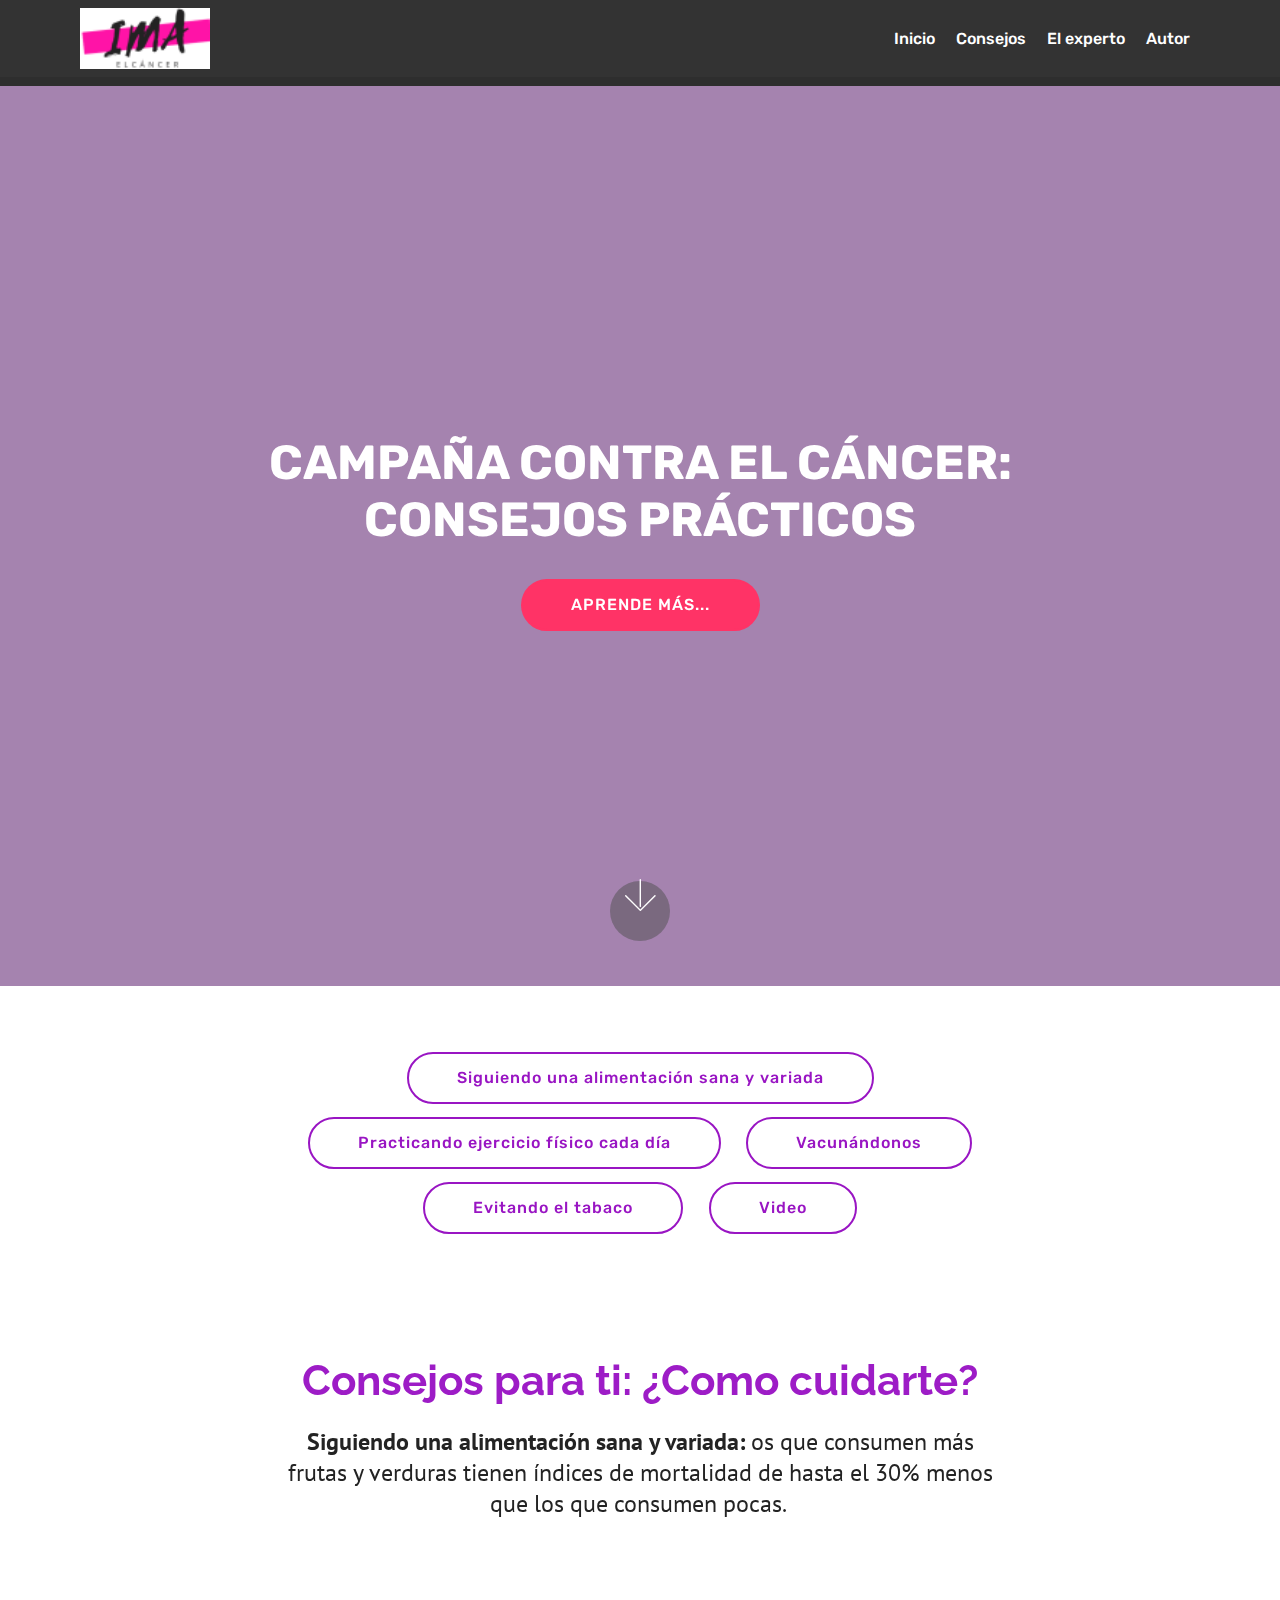
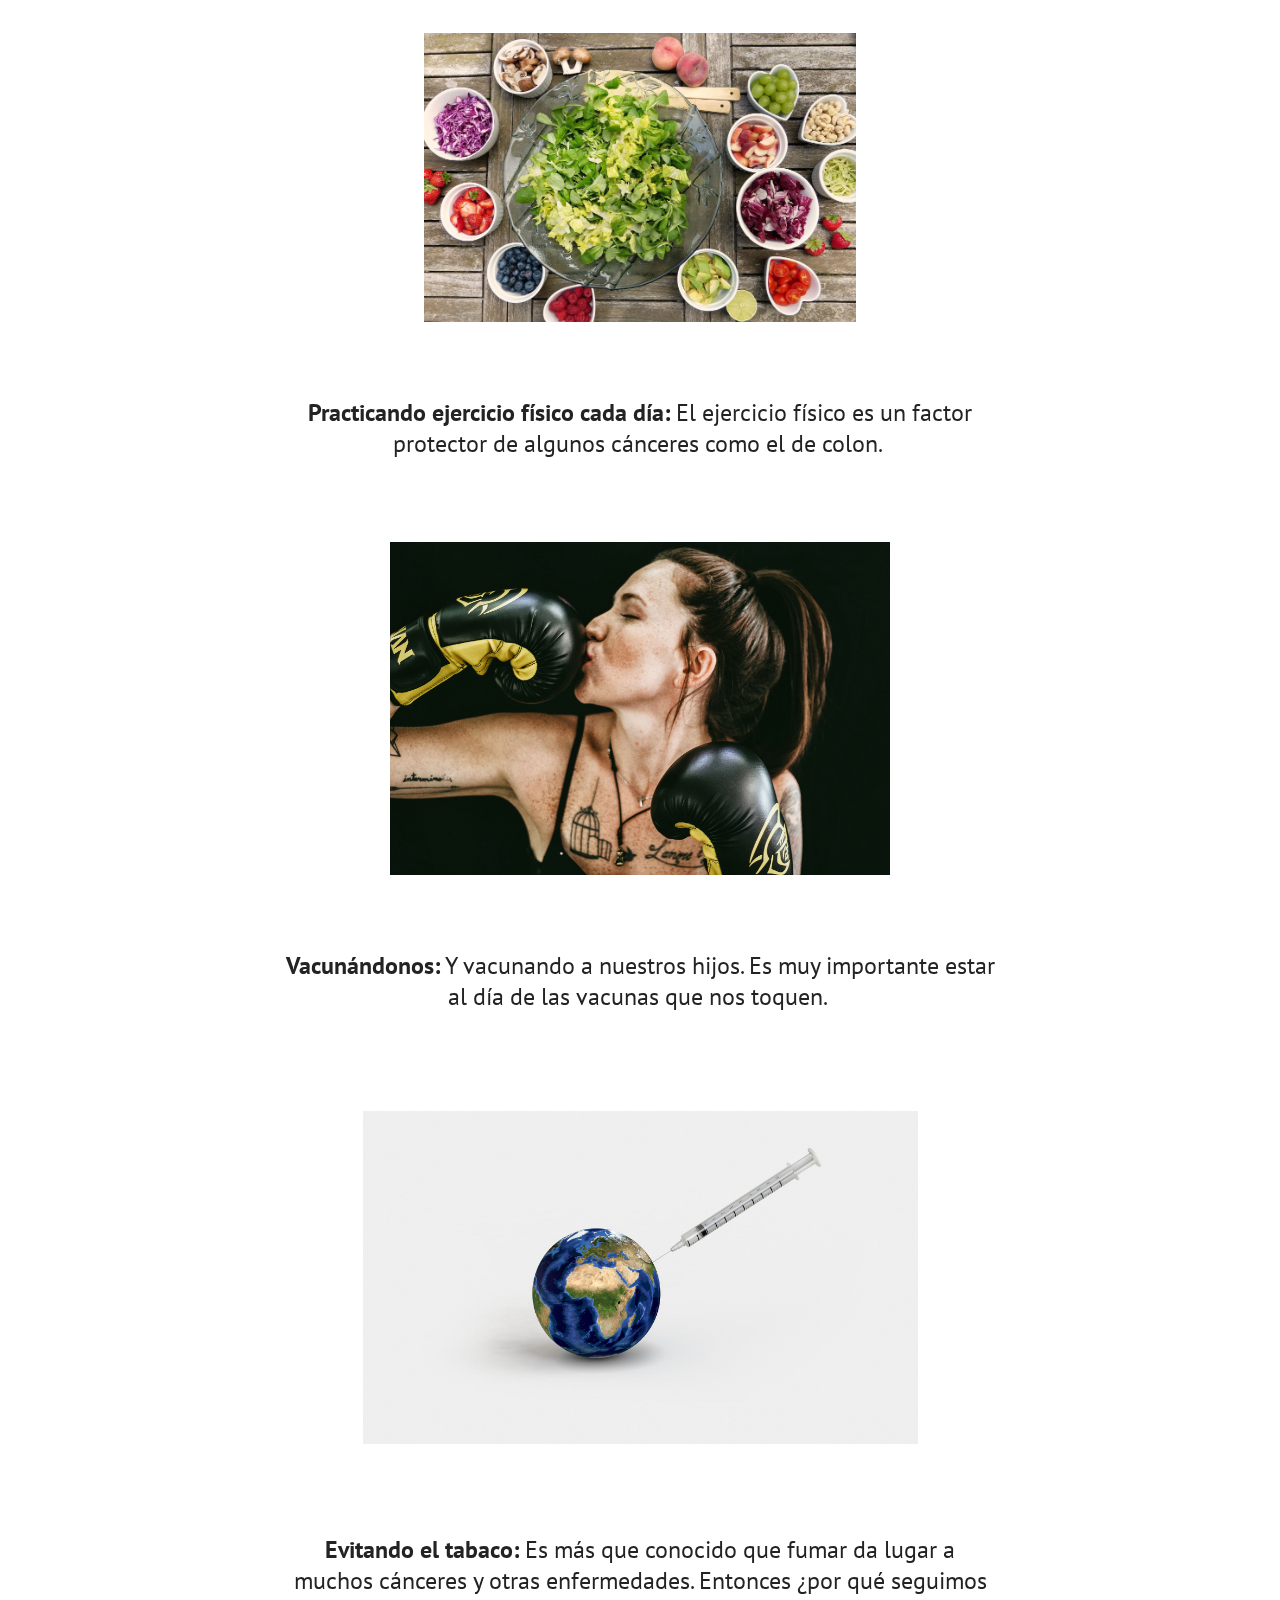
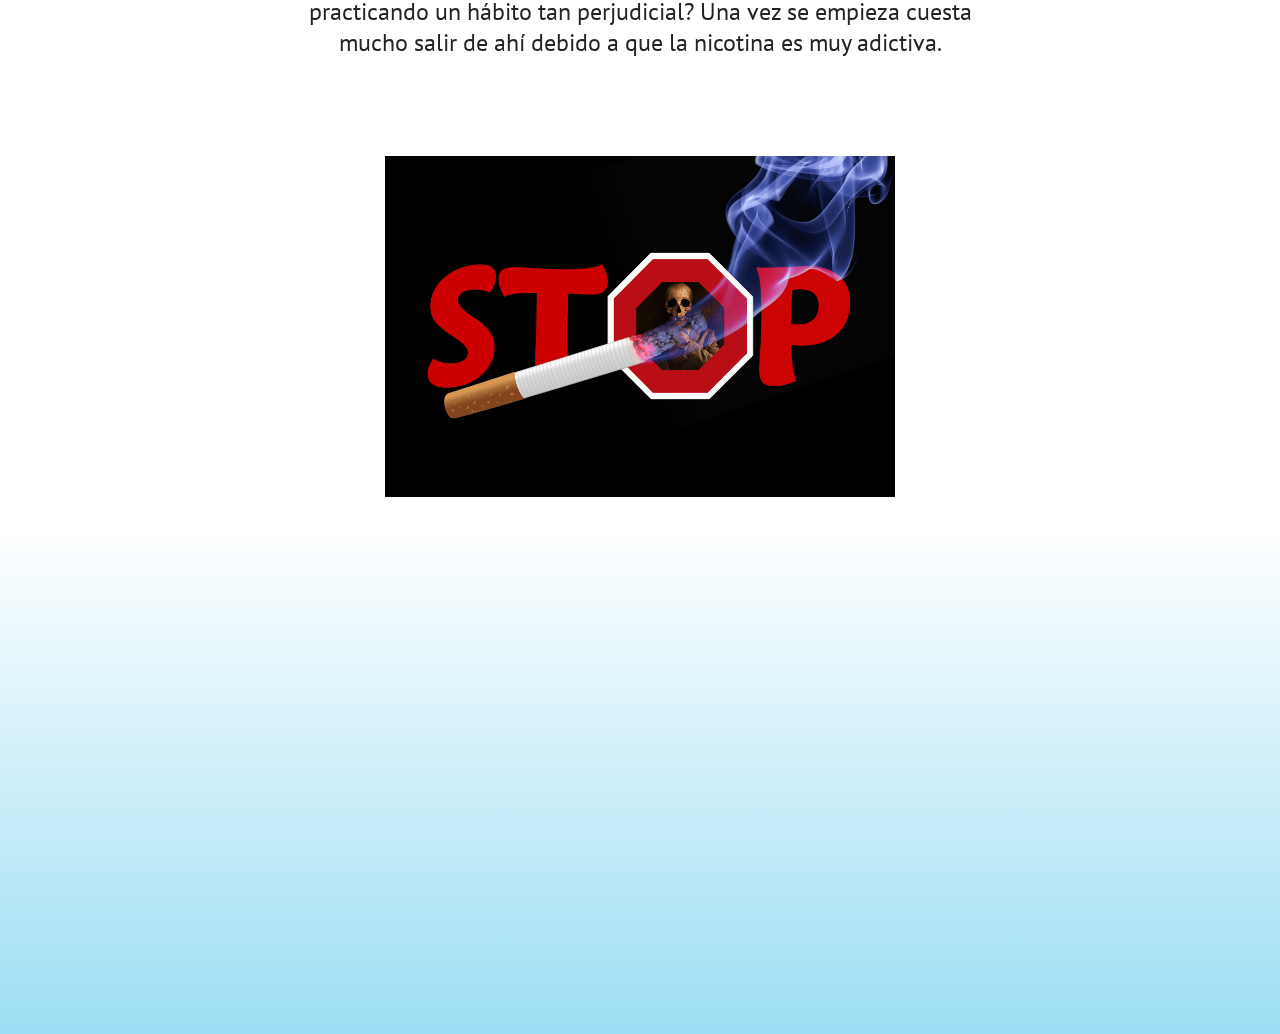
==== commit a9658c57: "create github pages" ====
--- a/Consejos.html
+++ b/Consejos.html
@@ -22,7 +22,7 @@
   
 </head>
 <body>
-  <link rel="stylesheet" href="style.less" class="cid-rkIuMTSm7g" id="menu1-c" data-rv-view="444"><section class="menu cid-rkIuMTSm7g" once="menu" id="menu1-c">
+  <link rel="stylesheet" href="style.less" class="cid-rkIuMTSm7g" id="menu1-c" data-rv-view="623"><section class="menu cid-rkIuMTSm7g" once="menu" id="menu1-c">
 
     
 
@@ -63,7 +63,7 @@
     </nav>
 </section>
 
-<section class="engine"><a href="https://mobirise.info/a">online site builder</a></section><section once="" class="cid-riaNq47lh9" id="footer6-9">
+<section class="engine"><a href="https://mobirise.info/e">make a site for free</a></section><section once="" class="cid-riaNq47lh9" id="footer6-9">
 
     
 
--- a/assets/mobirise/css/mbr-additional.css
+++ b/assets/mobirise/css/mbr-additional.css
@@ -1784,7 +1784,444 @@
   color: #c1c1c1 !important;
 }
 .cid-riaMrbt7yN {
-  background-image: url("../../../assets/images/o-sweet-life-900-900x600.jpg");
+  background-image: url("../../../assets/images/o-sweet-life-900-900x6004.jpg");
+}
+.cid-riaMrbt7yN H1 {
+  color: #ffffff;
+  text-align: center;
+}
+.cid-riaNmBQVj9 {
+  padding-top: 60px;
+  padding-bottom: 60px;
+  background-color: #ffffff;
+}
+.cid-riaNmBQVj9 .mbr-section-subtitle {
+  color: #232323;
+}
+.cid-riaNmBQVj9 H2 {
+  color: #af19de;
+}
+.cid-riaNnqew0b {
+  padding-top: 60px;
+  padding-bottom: 60px;
+  background-color: #ffffff;
+}
+.cid-riaNnqew0b .mbr-section-subtitle {
+  color: #232323;
+}
+.cid-riaNnqew0b H2 {
+  color: #af19de;
+}
+.cid-riaNq47lh9 {
+  padding-top: 30px;
+  padding-bottom: 30px;
+  background-color: #2e2e2e;
+}
+.cid-riaNq47lh9 .media-container-row .mbr-text {
+  color: #ffffff;
+}
+.cid-rkIuFPRUQF .navbar {
+  padding: .5rem 0;
+  background: #333333;
+  transition: none;
+  min-height: 77px;
+}
+.cid-rkIuFPRUQF .navbar-dropdown.bg-color.transparent.opened {
+  background: #333333;
+}
+.cid-rkIuFPRUQF a {
+  font-style: normal;
+}
+.cid-rkIuFPRUQF .nav-item span {
+  padding-right: 0.4em;
+  line-height: 0.5em;
+  vertical-align: text-bottom;
+  position: relative;
+  text-decoration: none;
+}
+.cid-rkIuFPRUQF .nav-item a {
+  display: -webkit-flex;
+  align-items: center;
+  justify-content: center;
+  padding: 0.7rem 0 !important;
+  margin: 0rem .65rem !important;
+  -webkit-align-items: center;
+  -webkit-justify-content: center;
+}
+.cid-rkIuFPRUQF .nav-item:focus,
+.cid-rkIuFPRUQF .nav-link:focus {
+  outline: none;
+}
+.cid-rkIuFPRUQF .btn {
+  padding: 0.4rem 1.5rem;
+  display: -webkit-inline-flex;
+  align-items: center;
+  -webkit-align-items: center;
+}
+.cid-rkIuFPRUQF .btn .mbr-iconfont {
+  font-size: 1.6rem;
+}
+.cid-rkIuFPRUQF .menu-logo {
+  margin-right: auto;
+}
+.cid-rkIuFPRUQF .menu-logo .navbar-brand {
+  display: flex;
+  margin-left: 5rem;
+  padding: 0;
+  transition: padding .2s;
+  min-height: 3.8rem;
+  -webkit-align-items: center;
+  align-items: center;
+}
+.cid-rkIuFPRUQF .menu-logo .navbar-brand .navbar-caption-wrap {
+  display: flex;
+  -webkit-align-items: center;
+  align-items: center;
+  word-break: break-word;
+  min-width: 7rem;
+  margin: .3rem 0;
+}
+.cid-rkIuFPRUQF .menu-logo .navbar-brand .navbar-caption-wrap .navbar-caption {
+  line-height: 1.2rem !important;
+  padding-right: 2rem;
+}
+.cid-rkIuFPRUQF .menu-logo .navbar-brand .navbar-logo {
+  font-size: 4rem;
+  transition: font-size 0.25s;
+}
+.cid-rkIuFPRUQF .menu-logo .navbar-brand .navbar-logo img {
+  display: flex;
+}
+.cid-rkIuFPRUQF .menu-logo .navbar-brand .navbar-logo .mbr-iconfont {
+  transition: font-size 0.25s;
+}
+.cid-rkIuFPRUQF .menu-logo .navbar-brand .navbar-logo a {
+  display: inline-flex;
+}
+.cid-rkIuFPRUQF .navbar-toggleable-sm .navbar-collapse {
+  justify-content: flex-end;
+  -webkit-justify-content: flex-end;
+  padding-right: 5rem;
+  width: auto;
+}
+.cid-rkIuFPRUQF .navbar-toggleable-sm .navbar-collapse .navbar-nav {
+  flex-wrap: wrap;
+  -webkit-flex-wrap: wrap;
+  padding-left: 0;
+}
+.cid-rkIuFPRUQF .navbar-toggleable-sm .navbar-collapse .navbar-nav .nav-item {
+  -webkit-align-self: center;
+  align-self: center;
+}
+.cid-rkIuFPRUQF .navbar-toggleable-sm .navbar-collapse .navbar-buttons {
+  padding-left: 0;
+  padding-bottom: 0;
+}
+.cid-rkIuFPRUQF .dropdown .dropdown-menu {
+  background: #333333;
+  display: none;
+  position: absolute;
+  min-width: 5rem;
+  padding-top: 1.4rem;
+  padding-bottom: 1.4rem;
+  text-align: left;
+}
+.cid-rkIuFPRUQF .dropdown .dropdown-menu .dropdown-item {
+  width: auto;
+  padding: 0.235em 1.5385em 0.235em 1.5385em !important;
+}
+.cid-rkIuFPRUQF .dropdown .dropdown-menu .dropdown-item::after {
+  right: 0.5rem;
+}
+.cid-rkIuFPRUQF .dropdown .dropdown-menu .dropdown-submenu {
+  margin: 0;
+}
+.cid-rkIuFPRUQF .dropdown.open > .dropdown-menu {
+  display: block;
+}
+.cid-rkIuFPRUQF .navbar-toggleable-sm.opened:after {
+  position: absolute;
+  width: 100vw;
+  height: 100vh;
+  content: '';
+  background-color: rgba(0, 0, 0, 0.1);
+  left: 0;
+  bottom: 0;
+  transform: translateY(100%);
+  -webkit-transform: translateY(100%);
+  z-index: 1000;
+}
+.cid-rkIuFPRUQF .navbar.navbar-short {
+  min-height: 60px;
+  transition: all .2s;
+}
+.cid-rkIuFPRUQF .navbar.navbar-short .navbar-toggler-right {
+  top: 20px;
+}
+.cid-rkIuFPRUQF .navbar.navbar-short .navbar-logo a {
+  font-size: 2.5rem !important;
+  line-height: 2.5rem;
+  transition: font-size 0.25s;
+}
+.cid-rkIuFPRUQF .navbar.navbar-short .navbar-logo a .mbr-iconfont {
+  font-size: 2.5rem !important;
+}
+.cid-rkIuFPRUQF .navbar.navbar-short .navbar-logo a img {
+  height: 3rem !important;
+}
+.cid-rkIuFPRUQF .navbar.navbar-short .navbar-brand {
+  min-height: 3rem;
+}
+.cid-rkIuFPRUQF button.navbar-toggler {
+  width: 31px;
+  height: 18px;
+  cursor: pointer;
+  transition: all .2s;
+  top: 1.5rem;
+  right: 1rem;
+}
+.cid-rkIuFPRUQF button.navbar-toggler:focus {
+  outline: none;
+}
+.cid-rkIuFPRUQF button.navbar-toggler .hamburger span {
+  position: absolute;
+  right: 0;
+  width: 30px;
+  height: 2px;
+  border-right: 5px;
+  background-color: #ffffff;
+}
+.cid-rkIuFPRUQF button.navbar-toggler .hamburger span:nth-child(1) {
+  top: 0;
+  transition: all .2s;
+}
+.cid-rkIuFPRUQF button.navbar-toggler .hamburger span:nth-child(2) {
+  top: 8px;
+  transition: all .15s;
+}
+.cid-rkIuFPRUQF button.navbar-toggler .hamburger span:nth-child(3) {
+  top: 8px;
+  transition: all .15s;
+}
+.cid-rkIuFPRUQF button.navbar-toggler .hamburger span:nth-child(4) {
+  top: 16px;
+  transition: all .2s;
+}
+.cid-rkIuFPRUQF nav.opened .hamburger span:nth-child(1) {
+  top: 8px;
+  width: 0;
+  opacity: 0;
+  right: 50%;
+  transition: all .2s;
+}
+.cid-rkIuFPRUQF nav.opened .hamburger span:nth-child(2) {
+  -webkit-transform: rotate(45deg);
+  transform: rotate(45deg);
+  transition: all .25s;
+}
+.cid-rkIuFPRUQF nav.opened .hamburger span:nth-child(3) {
+  -webkit-transform: rotate(-45deg);
+  transform: rotate(-45deg);
+  transition: all .25s;
+}
+.cid-rkIuFPRUQF nav.opened .hamburger span:nth-child(4) {
+  top: 8px;
+  width: 0;
+  opacity: 0;
+  right: 50%;
+  transition: all .2s;
+}
+.cid-rkIuFPRUQF .collapsed.navbar-expand {
+  flex-direction: column;
+  -webkit-flex-direction: column;
+}
+.cid-rkIuFPRUQF .collapsed .btn {
+  display: -webkit-flex;
+}
+.cid-rkIuFPRUQF .collapsed .navbar-collapse {
+  display: none !important;
+  padding-right: 0 !important;
+}
+.cid-rkIuFPRUQF .collapsed .navbar-collapse.collapsing,
+.cid-rkIuFPRUQF .collapsed .navbar-collapse.show {
+  display: block !important;
+}
+.cid-rkIuFPRUQF .collapsed .navbar-collapse.collapsing .navbar-nav,
+.cid-rkIuFPRUQF .collapsed .navbar-collapse.show .navbar-nav {
+  display: block;
+  text-align: center;
+}
+.cid-rkIuFPRUQF .collapsed .navbar-collapse.collapsing .navbar-nav .nav-item,
+.cid-rkIuFPRUQF .collapsed .navbar-collapse.show .navbar-nav .nav-item {
+  clear: both;
+}
+.cid-rkIuFPRUQF .collapsed .navbar-collapse.collapsing .navbar-nav .nav-item:last-child,
+.cid-rkIuFPRUQF .collapsed .navbar-collapse.show .navbar-nav .nav-item:last-child {
+  margin-bottom: 1rem;
+}
+.cid-rkIuFPRUQF .collapsed .navbar-collapse.collapsing .navbar-buttons,
+.cid-rkIuFPRUQF .collapsed .navbar-collapse.show .navbar-buttons {
+  text-align: center;
+}
+.cid-rkIuFPRUQF .collapsed .navbar-collapse.collapsing .navbar-buttons:last-child,
+.cid-rkIuFPRUQF .collapsed .navbar-collapse.show .navbar-buttons:last-child {
+  margin-bottom: 1rem;
+}
+.cid-rkIuFPRUQF .collapsed button.navbar-toggler {
+  display: block;
+}
+.cid-rkIuFPRUQF .collapsed .navbar-brand {
+  margin-left: 1rem !important;
+}
+.cid-rkIuFPRUQF .collapsed .navbar-toggleable-sm {
+  flex-direction: column;
+  -webkit-flex-direction: column;
+}
+.cid-rkIuFPRUQF .collapsed .dropdown .dropdown-menu {
+  width: 100%;
+  text-align: center;
+  position: relative;
+  opacity: 0;
+  display: block;
+  height: 0;
+  visibility: hidden;
+  padding: 0;
+  transition-duration: .5s;
+  transition-property: opacity,padding,height;
+}
+.cid-rkIuFPRUQF .collapsed .dropdown.open > .dropdown-menu {
+  position: relative;
+  opacity: 1;
+  height: auto;
+  padding: 1.4rem 0;
+  visibility: visible;
+}
+.cid-rkIuFPRUQF .collapsed .dropdown .dropdown-submenu {
+  left: 0;
+  text-align: center;
+  width: 100%;
+}
+.cid-rkIuFPRUQF .collapsed .dropdown .dropdown-toggle[data-toggle="dropdown-submenu"]::after {
+  margin-top: 0;
+  position: inherit;
+  right: 0;
+  top: 50%;
+  display: inline-block;
+  width: 0;
+  height: 0;
+  margin-left: .3em;
+  vertical-align: middle;
+  content: "";
+  border-top: .30em solid;
+  border-right: .30em solid transparent;
+  border-left: .30em solid transparent;
+}
+@media (max-width: 991px) {
+  .cid-rkIuFPRUQF .navbar-expand {
+    flex-direction: column;
+    -webkit-flex-direction: column;
+  }
+  .cid-rkIuFPRUQF img {
+    height: 3.8rem !important;
+  }
+  .cid-rkIuFPRUQF .btn {
+    display: -webkit-flex;
+  }
+  .cid-rkIuFPRUQF button.navbar-toggler {
+    display: block;
+  }
+  .cid-rkIuFPRUQF .navbar-brand {
+    margin-left: 1rem !important;
+  }
+  .cid-rkIuFPRUQF .navbar-toggleable-sm {
+    flex-direction: column;
+    -webkit-flex-direction: column;
+  }
+  .cid-rkIuFPRUQF .navbar-collapse {
+    display: none !important;
+    padding-right: 0 !important;
+  }
+  .cid-rkIuFPRUQF .navbar-collapse.collapsing,
+  .cid-rkIuFPRUQF .navbar-collapse.show {
+    display: block !important;
+  }
+  .cid-rkIuFPRUQF .navbar-collapse.collapsing .navbar-nav,
+  .cid-rkIuFPRUQF .navbar-collapse.show .navbar-nav {
+    display: block;
+    text-align: center;
+  }
+  .cid-rkIuFPRUQF .navbar-collapse.collapsing .navbar-nav .nav-item,
+  .cid-rkIuFPRUQF .navbar-collapse.show .navbar-nav .nav-item {
+    clear: both;
+  }
+  .cid-rkIuFPRUQF .navbar-collapse.collapsing .navbar-nav .nav-item:last-child,
+  .cid-rkIuFPRUQF .navbar-collapse.show .navbar-nav .nav-item:last-child {
+    margin-bottom: 1rem;
+  }
+  .cid-rkIuFPRUQF .navbar-collapse.collapsing .navbar-buttons,
+  .cid-rkIuFPRUQF .navbar-collapse.show .navbar-buttons {
+    text-align: center;
+  }
+  .cid-rkIuFPRUQF .navbar-collapse.collapsing .navbar-buttons:last-child,
+  .cid-rkIuFPRUQF .navbar-collapse.show .navbar-buttons:last-child {
+    margin-bottom: 1rem;
+  }
+  .cid-rkIuFPRUQF .dropdown .dropdown-menu {
+    width: 100%;
+    text-align: center;
+    position: relative;
+    opacity: 0;
+    display: block;
+    height: 0;
+    visibility: hidden;
+    padding: 0;
+    transition-duration: .5s;
+    transition-property: opacity,padding,height;
+  }
+  .cid-rkIuFPRUQF .dropdown.open > .dropdown-menu {
+    position: relative;
+    opacity: 1;
+    height: auto;
+    padding: 1.4rem 0;
+    visibility: visible;
+  }
+  .cid-rkIuFPRUQF .dropdown .dropdown-submenu {
+    left: 0;
+    text-align: center;
+    width: 100%;
+  }
+  .cid-rkIuFPRUQF .dropdown .dropdown-toggle[data-toggle="dropdown-submenu"]::after {
+    margin-top: 0;
+    position: inherit;
+    right: 0;
+    top: 50%;
+    display: inline-block;
+    width: 0;
+    height: 0;
+    margin-left: .3em;
+    vertical-align: middle;
+    content: "";
+    border-top: .30em solid;
+    border-right: .30em solid transparent;
+    border-left: .30em solid transparent;
+  }
+}
+@media (min-width: 767px) {
+  .cid-rkIuFPRUQF .menu-logo {
+    flex-shrink: 0;
+    -webkit-flex-shrink: 0;
+  }
+}
+.cid-rkIuFPRUQF .navbar-collapse {
+  flex-basis: auto;
+  -webkit-flex-basis: auto;
+}
+.cid-rkIuFPRUQF .nav-link:hover,
+.cid-rkIuFPRUQF .dropdown-item:hover {
+  color: #c1c1c1 !important;
+}
+.cid-riaMrbt7yN {
+  background-image: url("../../../assets/images/o-sweet-life-900-900x6004.jpg");
 }
 .cid-riaMrbt7yN H1 {
   color: #ffffff;
@@ -2229,7 +2666,572 @@
   color: #ffffff;
 }
 .cid-riJK1vBxmK {
-  background-image: url("../../../assets/images/160429134919-cancer-624x351-thinkstock-nocredit-660x371.jpg");
+  background-image: url("../../../assets/images/160429134919-cancer-624x351-thinkstock-nocredit-660x3715.jpg");
+}
+.cid-riJK1vBxmK H1 {
+  text-align: center;
+}
+.cid-rjoEED7MlS {
+  padding-top: 60px;
+  padding-bottom: 60px;
+  background-color: #ffffff;
+}
+.cid-riJLUhciIU {
+  padding-top: 60px;
+  padding-bottom: 60px;
+  background-color: #ffffff;
+}
+.cid-riJLUhciIU .mbr-section-subtitle {
+  color: #232323;
+}
+.cid-riJLUhciIU H2 {
+  color: #9d1cc6;
+}
+.cid-riPGIQAxsL {
+  background: #ffffff;
+  padding-top: 15px;
+  padding-bottom: 15px;
+  background: linear-gradient(45deg, #ffffff, #ffffff);
+}
+.cid-riPGIQAxsL .image-block {
+  margin: auto;
+}
+.cid-riPGIQAxsL .mbr-figure {
+  margin: 0 auto;
+}
+.cid-riPGIQAxsL figcaption {
+  position: relative;
+}
+.cid-riPGIQAxsL figcaption div {
+  position: absolute;
+  bottom: 0;
+  width: 100%;
+}
+@media (max-width: 768px) {
+  .cid-riPGIQAxsL .image-block {
+    width: 100% !important;
+  }
+}
+.cid-riPHAkKLxh {
+  padding-top: 60px;
+  padding-bottom: 60px;
+  background-color: #ffffff;
+}
+.cid-riPHAkKLxh .mbr-section-subtitle {
+  color: #232323;
+}
+.cid-riPI3EuLPe {
+  background: #ffffff;
+  padding-top: 15px;
+  padding-bottom: 15px;
+}
+.cid-riPI3EuLPe .image-block {
+  margin: auto;
+}
+.cid-riPI3EuLPe .mbr-figure {
+  margin: 0 auto;
+}
+.cid-riPI3EuLPe figcaption {
+  position: relative;
+}
+.cid-riPI3EuLPe figcaption div {
+  position: absolute;
+  bottom: 0;
+  width: 100%;
+}
+@media (max-width: 768px) {
+  .cid-riPI3EuLPe .image-block {
+    width: 100% !important;
+  }
+}
+.cid-riPIm8Kd0p {
+  padding-top: 60px;
+  padding-bottom: 60px;
+  background-color: #ffffff;
+}
+.cid-riPIm8Kd0p .mbr-section-subtitle {
+  color: #232323;
+}
+.cid-riPIu2COVN {
+  background: #ffffff;
+  padding-top: 30px;
+  padding-bottom: 30px;
+}
+.cid-riPIu2COVN .image-block {
+  margin: auto;
+}
+.cid-riPIu2COVN .mbr-figure {
+  margin: 0 auto;
+}
+.cid-riPIu2COVN figcaption {
+  position: relative;
+}
+.cid-riPIu2COVN figcaption div {
+  position: absolute;
+  bottom: 0;
+  width: 100%;
+}
+@media (max-width: 768px) {
+  .cid-riPIu2COVN .image-block {
+    width: 100% !important;
+  }
+}
+.cid-riPIYyZIUt {
+  padding-top: 60px;
+  padding-bottom: 60px;
+  background-color: #ffffff;
+}
+.cid-riPIYyZIUt .mbr-section-subtitle {
+  color: #232323;
+}
+.cid-riPJ7ghGda {
+  background: #ffffff;
+  padding-top: 30px;
+  padding-bottom: 30px;
+}
+.cid-riPJ7ghGda .image-block {
+  margin: auto;
+}
+.cid-riPJ7ghGda .mbr-figure {
+  margin: 0 auto;
+}
+.cid-riPJ7ghGda figcaption {
+  position: relative;
+}
+.cid-riPJ7ghGda figcaption div {
+  position: absolute;
+  bottom: 0;
+  width: 100%;
+}
+@media (max-width: 768px) {
+  .cid-riPJ7ghGda .image-block {
+    width: 100% !important;
+  }
+}
+.cid-rjoAocWwoe {
+  background: #9cdef4;
+  padding-top: 60px;
+  padding-bottom: 60px;
+  background: linear-gradient(0deg, #9cdef4, #ffffff);
+}
+.cid-rjoAocWwoe .video-block {
+  margin: auto;
+}
+@media (max-width: 768px) {
+  .cid-rjoAocWwoe .video-block {
+    width: 100% !important;
+  }
+}
+.cid-rkIuMTSm7g .navbar {
+  padding: .5rem 0;
+  background: #333333;
+  transition: none;
+  min-height: 77px;
+}
+.cid-rkIuMTSm7g .navbar-dropdown.bg-color.transparent.opened {
+  background: #333333;
+}
+.cid-rkIuMTSm7g a {
+  font-style: normal;
+}
+.cid-rkIuMTSm7g .nav-item span {
+  padding-right: 0.4em;
+  line-height: 0.5em;
+  vertical-align: text-bottom;
+  position: relative;
+  text-decoration: none;
+}
+.cid-rkIuMTSm7g .nav-item a {
+  display: -webkit-flex;
+  align-items: center;
+  justify-content: center;
+  padding: 0.7rem 0 !important;
+  margin: 0rem .65rem !important;
+  -webkit-align-items: center;
+  -webkit-justify-content: center;
+}
+.cid-rkIuMTSm7g .nav-item:focus,
+.cid-rkIuMTSm7g .nav-link:focus {
+  outline: none;
+}
+.cid-rkIuMTSm7g .btn {
+  padding: 0.4rem 1.5rem;
+  display: -webkit-inline-flex;
+  align-items: center;
+  -webkit-align-items: center;
+}
+.cid-rkIuMTSm7g .btn .mbr-iconfont {
+  font-size: 1.6rem;
+}
+.cid-rkIuMTSm7g .menu-logo {
+  margin-right: auto;
+}
+.cid-rkIuMTSm7g .menu-logo .navbar-brand {
+  display: flex;
+  margin-left: 5rem;
+  padding: 0;
+  transition: padding .2s;
+  min-height: 3.8rem;
+  -webkit-align-items: center;
+  align-items: center;
+}
+.cid-rkIuMTSm7g .menu-logo .navbar-brand .navbar-caption-wrap {
+  display: flex;
+  -webkit-align-items: center;
+  align-items: center;
+  word-break: break-word;
+  min-width: 7rem;
+  margin: .3rem 0;
+}
+.cid-rkIuMTSm7g .menu-logo .navbar-brand .navbar-caption-wrap .navbar-caption {
+  line-height: 1.2rem !important;
+  padding-right: 2rem;
+}
+.cid-rkIuMTSm7g .menu-logo .navbar-brand .navbar-logo {
+  font-size: 4rem;
+  transition: font-size 0.25s;
+}
+.cid-rkIuMTSm7g .menu-logo .navbar-brand .navbar-logo img {
+  display: flex;
+}
+.cid-rkIuMTSm7g .menu-logo .navbar-brand .navbar-logo .mbr-iconfont {
+  transition: font-size 0.25s;
+}
+.cid-rkIuMTSm7g .menu-logo .navbar-brand .navbar-logo a {
+  display: inline-flex;
+}
+.cid-rkIuMTSm7g .navbar-toggleable-sm .navbar-collapse {
+  justify-content: flex-end;
+  -webkit-justify-content: flex-end;
+  padding-right: 5rem;
+  width: auto;
+}
+.cid-rkIuMTSm7g .navbar-toggleable-sm .navbar-collapse .navbar-nav {
+  flex-wrap: wrap;
+  -webkit-flex-wrap: wrap;
+  padding-left: 0;
+}
+.cid-rkIuMTSm7g .navbar-toggleable-sm .navbar-collapse .navbar-nav .nav-item {
+  -webkit-align-self: center;
+  align-self: center;
+}
+.cid-rkIuMTSm7g .navbar-toggleable-sm .navbar-collapse .navbar-buttons {
+  padding-left: 0;
+  padding-bottom: 0;
+}
+.cid-rkIuMTSm7g .dropdown .dropdown-menu {
+  background: #333333;
+  display: none;
+  position: absolute;
+  min-width: 5rem;
+  padding-top: 1.4rem;
+  padding-bottom: 1.4rem;
+  text-align: left;
+}
+.cid-rkIuMTSm7g .dropdown .dropdown-menu .dropdown-item {
+  width: auto;
+  padding: 0.235em 1.5385em 0.235em 1.5385em !important;
+}
+.cid-rkIuMTSm7g .dropdown .dropdown-menu .dropdown-item::after {
+  right: 0.5rem;
+}
+.cid-rkIuMTSm7g .dropdown .dropdown-menu .dropdown-submenu {
+  margin: 0;
+}
+.cid-rkIuMTSm7g .dropdown.open > .dropdown-menu {
+  display: block;
+}
+.cid-rkIuMTSm7g .navbar-toggleable-sm.opened:after {
+  position: absolute;
+  width: 100vw;
+  height: 100vh;
+  content: '';
+  background-color: rgba(0, 0, 0, 0.1);
+  left: 0;
+  bottom: 0;
+  transform: translateY(100%);
+  -webkit-transform: translateY(100%);
+  z-index: 1000;
+}
+.cid-rkIuMTSm7g .navbar.navbar-short {
+  min-height: 60px;
+  transition: all .2s;
+}
+.cid-rkIuMTSm7g .navbar.navbar-short .navbar-toggler-right {
+  top: 20px;
+}
+.cid-rkIuMTSm7g .navbar.navbar-short .navbar-logo a {
+  font-size: 2.5rem !important;
+  line-height: 2.5rem;
+  transition: font-size 0.25s;
+}
+.cid-rkIuMTSm7g .navbar.navbar-short .navbar-logo a .mbr-iconfont {
+  font-size: 2.5rem !important;
+}
+.cid-rkIuMTSm7g .navbar.navbar-short .navbar-logo a img {
+  height: 3rem !important;
+}
+.cid-rkIuMTSm7g .navbar.navbar-short .navbar-brand {
+  min-height: 3rem;
+}
+.cid-rkIuMTSm7g button.navbar-toggler {
+  width: 31px;
+  height: 18px;
+  cursor: pointer;
+  transition: all .2s;
+  top: 1.5rem;
+  right: 1rem;
+}
+.cid-rkIuMTSm7g button.navbar-toggler:focus {
+  outline: none;
+}
+.cid-rkIuMTSm7g button.navbar-toggler .hamburger span {
+  position: absolute;
+  right: 0;
+  width: 30px;
+  height: 2px;
+  border-right: 5px;
+  background-color: #ffffff;
+}
+.cid-rkIuMTSm7g button.navbar-toggler .hamburger span:nth-child(1) {
+  top: 0;
+  transition: all .2s;
+}
+.cid-rkIuMTSm7g button.navbar-toggler .hamburger span:nth-child(2) {
+  top: 8px;
+  transition: all .15s;
+}
+.cid-rkIuMTSm7g button.navbar-toggler .hamburger span:nth-child(3) {
+  top: 8px;
+  transition: all .15s;
+}
+.cid-rkIuMTSm7g button.navbar-toggler .hamburger span:nth-child(4) {
+  top: 16px;
+  transition: all .2s;
+}
+.cid-rkIuMTSm7g nav.opened .hamburger span:nth-child(1) {
+  top: 8px;
+  width: 0;
+  opacity: 0;
+  right: 50%;
+  transition: all .2s;
+}
+.cid-rkIuMTSm7g nav.opened .hamburger span:nth-child(2) {
+  -webkit-transform: rotate(45deg);
+  transform: rotate(45deg);
+  transition: all .25s;
+}
+.cid-rkIuMTSm7g nav.opened .hamburger span:nth-child(3) {
+  -webkit-transform: rotate(-45deg);
+  transform: rotate(-45deg);
+  transition: all .25s;
+}
+.cid-rkIuMTSm7g nav.opened .hamburger span:nth-child(4) {
+  top: 8px;
+  width: 0;
+  opacity: 0;
+  right: 50%;
+  transition: all .2s;
+}
+.cid-rkIuMTSm7g .collapsed.navbar-expand {
+  flex-direction: column;
+  -webkit-flex-direction: column;
+}
+.cid-rkIuMTSm7g .collapsed .btn {
+  display: -webkit-flex;
+}
+.cid-rkIuMTSm7g .collapsed .navbar-collapse {
+  display: none !important;
+  padding-right: 0 !important;
+}
+.cid-rkIuMTSm7g .collapsed .navbar-collapse.collapsing,
+.cid-rkIuMTSm7g .collapsed .navbar-collapse.show {
+  display: block !important;
+}
+.cid-rkIuMTSm7g .collapsed .navbar-collapse.collapsing .navbar-nav,
+.cid-rkIuMTSm7g .collapsed .navbar-collapse.show .navbar-nav {
+  display: block;
+  text-align: center;
+}
+.cid-rkIuMTSm7g .collapsed .navbar-collapse.collapsing .navbar-nav .nav-item,
+.cid-rkIuMTSm7g .collapsed .navbar-collapse.show .navbar-nav .nav-item {
+  clear: both;
+}
+.cid-rkIuMTSm7g .collapsed .navbar-collapse.collapsing .navbar-nav .nav-item:last-child,
+.cid-rkIuMTSm7g .collapsed .navbar-collapse.show .navbar-nav .nav-item:last-child {
+  margin-bottom: 1rem;
+}
+.cid-rkIuMTSm7g .collapsed .navbar-collapse.collapsing .navbar-buttons,
+.cid-rkIuMTSm7g .collapsed .navbar-collapse.show .navbar-buttons {
+  text-align: center;
+}
+.cid-rkIuMTSm7g .collapsed .navbar-collapse.collapsing .navbar-buttons:last-child,
+.cid-rkIuMTSm7g .collapsed .navbar-collapse.show .navbar-buttons:last-child {
+  margin-bottom: 1rem;
+}
+.cid-rkIuMTSm7g .collapsed button.navbar-toggler {
+  display: block;
+}
+.cid-rkIuMTSm7g .collapsed .navbar-brand {
+  margin-left: 1rem !important;
+}
+.cid-rkIuMTSm7g .collapsed .navbar-toggleable-sm {
+  flex-direction: column;
+  -webkit-flex-direction: column;
+}
+.cid-rkIuMTSm7g .collapsed .dropdown .dropdown-menu {
+  width: 100%;
+  text-align: center;
+  position: relative;
+  opacity: 0;
+  display: block;
+  height: 0;
+  visibility: hidden;
+  padding: 0;
+  transition-duration: .5s;
+  transition-property: opacity,padding,height;
+}
+.cid-rkIuMTSm7g .collapsed .dropdown.open > .dropdown-menu {
+  position: relative;
+  opacity: 1;
+  height: auto;
+  padding: 1.4rem 0;
+  visibility: visible;
+}
+.cid-rkIuMTSm7g .collapsed .dropdown .dropdown-submenu {
+  left: 0;
+  text-align: center;
+  width: 100%;
+}
+.cid-rkIuMTSm7g .collapsed .dropdown .dropdown-toggle[data-toggle="dropdown-submenu"]::after {
+  margin-top: 0;
+  position: inherit;
+  right: 0;
+  top: 50%;
+  display: inline-block;
+  width: 0;
+  height: 0;
+  margin-left: .3em;
+  vertical-align: middle;
+  content: "";
+  border-top: .30em solid;
+  border-right: .30em solid transparent;
+  border-left: .30em solid transparent;
+}
+@media (max-width: 991px) {
+  .cid-rkIuMTSm7g .navbar-expand {
+    flex-direction: column;
+    -webkit-flex-direction: column;
+  }
+  .cid-rkIuMTSm7g img {
+    height: 3.8rem !important;
+  }
+  .cid-rkIuMTSm7g .btn {
+    display: -webkit-flex;
+  }
+  .cid-rkIuMTSm7g button.navbar-toggler {
+    display: block;
+  }
+  .cid-rkIuMTSm7g .navbar-brand {
+    margin-left: 1rem !important;
+  }
+  .cid-rkIuMTSm7g .navbar-toggleable-sm {
+    flex-direction: column;
+    -webkit-flex-direction: column;
+  }
+  .cid-rkIuMTSm7g .navbar-collapse {
+    display: none !important;
+    padding-right: 0 !important;
+  }
+  .cid-rkIuMTSm7g .navbar-collapse.collapsing,
+  .cid-rkIuMTSm7g .navbar-collapse.show {
+    display: block !important;
+  }
+  .cid-rkIuMTSm7g .navbar-collapse.collapsing .navbar-nav,
+  .cid-rkIuMTSm7g .navbar-collapse.show .navbar-nav {
+    display: block;
+    text-align: center;
+  }
+  .cid-rkIuMTSm7g .navbar-collapse.collapsing .navbar-nav .nav-item,
+  .cid-rkIuMTSm7g .navbar-collapse.show .navbar-nav .nav-item {
+    clear: both;
+  }
+  .cid-rkIuMTSm7g .navbar-collapse.collapsing .navbar-nav .nav-item:last-child,
+  .cid-rkIuMTSm7g .navbar-collapse.show .navbar-nav .nav-item:last-child {
+    margin-bottom: 1rem;
+  }
+  .cid-rkIuMTSm7g .navbar-collapse.collapsing .navbar-buttons,
+  .cid-rkIuMTSm7g .navbar-collapse.show .navbar-buttons {
+    text-align: center;
+  }
+  .cid-rkIuMTSm7g .navbar-collapse.collapsing .navbar-buttons:last-child,
+  .cid-rkIuMTSm7g .navbar-collapse.show .navbar-buttons:last-child {
+    margin-bottom: 1rem;
+  }
+  .cid-rkIuMTSm7g .dropdown .dropdown-menu {
+    width: 100%;
+    text-align: center;
+    position: relative;
+    opacity: 0;
+    display: block;
+    height: 0;
+    visibility: hidden;
+    padding: 0;
+    transition-duration: .5s;
+    transition-property: opacity,padding,height;
+  }
+  .cid-rkIuMTSm7g .dropdown.open > .dropdown-menu {
+    position: relative;
+    opacity: 1;
+    height: auto;
+    padding: 1.4rem 0;
+    visibility: visible;
+  }
+  .cid-rkIuMTSm7g .dropdown .dropdown-submenu {
+    left: 0;
+    text-align: center;
+    width: 100%;
+  }
+  .cid-rkIuMTSm7g .dropdown .dropdown-toggle[data-toggle="dropdown-submenu"]::after {
+    margin-top: 0;
+    position: inherit;
+    right: 0;
+    top: 50%;
+    display: inline-block;
+    width: 0;
+    height: 0;
+    margin-left: .3em;
+    vertical-align: middle;
+    content: "";
+    border-top: .30em solid;
+    border-right: .30em solid transparent;
+    border-left: .30em solid transparent;
+  }
+}
+@media (min-width: 767px) {
+  .cid-rkIuMTSm7g .menu-logo {
+    flex-shrink: 0;
+    -webkit-flex-shrink: 0;
+  }
+}
+.cid-rkIuMTSm7g .navbar-collapse {
+  flex-basis: auto;
+  -webkit-flex-basis: auto;
+}
+.cid-rkIuMTSm7g .nav-link:hover,
+.cid-rkIuMTSm7g .dropdown-item:hover {
+  color: #c1c1c1 !important;
+}
+.cid-riaNq47lh9 {
+  padding-top: 30px;
+  padding-bottom: 30px;
+  background-color: #2e2e2e;
+}
+.cid-riaNq47lh9 .media-container-row .mbr-text {
+  color: #ffffff;
+}
+.cid-riJK1vBxmK {
+  background-image: url("../../../assets/images/160429134919-cancer-624x351-thinkstock-nocredit-660x3715.jpg");
 }
 .cid-riJK1vBxmK H1 {
   text-align: center;
@@ -2794,7 +3796,847 @@
   color: #ffffff;
 }
 .cid-rjuCOyvqAo {
-  background-image: url("../../../assets/images/mbr-1-1920x1279.jpg");
+  background-image: url("../../../assets/images/mbr-1-1920x12796.jpg");
+}
+.cid-rjuCRg0kPF {
+  padding-top: 60px;
+  padding-bottom: 60px;
+  background-color: #ffffff;
+}
+.cid-rjuCRg0kPF .mbr-section-subtitle {
+  color: #767676;
+}
+.cid-rjuGIvMibB {
+  padding-top: 60px;
+  padding-bottom: 60px;
+  background-color: #ffffff;
+}
+.cid-rjuGIvMibB .mbr-section-subtitle {
+  color: #232323;
+}
+.cid-rjuHbtVDKA {
+  padding-top: 75px;
+  padding-bottom: 75px;
+  background-color: #f9f9f9;
+}
+.cid-rjuHbtVDKA .mbr-section-subtitle {
+  color: #232323;
+}
+.cid-rjuHbtVDKA .container-table {
+  margin: 0 auto;
+}
+.cid-rjuHbtVDKA .scroll {
+  overflow-x: auto;
+  padding: 0;
+}
+.cid-rjuHbtVDKA .dataTables_wrapper {
+  display: block;
+}
+.cid-rjuHbtVDKA .dataTables_wrapper .search {
+  margin-bottom: .5rem;
+}
+.cid-rjuHbtVDKA .dataTables_wrapper .table {
+  overflow-x: auto;
+}
+.cid-rjuHbtVDKA table {
+  width: 100% !important;
+  margin-top: 6px;
+  border: 1px solid #c752ec;
+  margin-bottom: 0;
+}
+.cid-rjuHbtVDKA table th {
+  border-top: none;
+  transition: all .2s;
+  border-bottom: none;
+}
+.cid-rjuHbtVDKA table th:hover {
+  background: #c752ec;
+  color: #ffffff;
+}
+.cid-rjuHbtVDKA table td {
+  border-top: 1px solid #c752ec;
+}
+.cid-rjuHbtVDKA table.table {
+  background: #ffffff;
+}
+.cid-rjuHbtVDKA .dataTables_filter {
+  text-align: right;
+  margin-bottom: .5rem;
+}
+.cid-rjuHbtVDKA .dataTables_filter label {
+  display: inline;
+  white-space: normal !important;
+}
+.cid-rjuHbtVDKA .dataTables_filter input {
+  display: inline;
+  width: auto;
+  margin-left: .5rem;
+  border-radius: 100px;
+  padding-left: 1rem;
+}
+.cid-rjuHbtVDKA .dataTables_info {
+  padding-bottom: 1rem;
+  padding-top: 1rem;
+  white-space: normal !important;
+}
+@media (max-width: 992px) {
+  .cid-rjuHbtVDKA .dataTables_filter {
+    text-align: center;
+  }
+}
+@media (max-width: 350px) {
+  .cid-rjuHbtVDKA .dataTables_filter {
+    text-align: center;
+  }
+  .cid-rjuHbtVDKA .dataTables_filter input {
+    width: 100% !important;
+    margin-left: 0 !important;
+  }
+}
+.cid-rk3yP7Otg8 {
+  padding-top: 60px;
+  padding-bottom: 60px;
+  background-color: #ffffff;
+}
+.cid-rk3yP7Otg8 .mbr-section-subtitle {
+  color: #232323;
+}
+.cid-rk3wu3HsVb {
+  padding-top: 30px;
+  padding-bottom: 30px;
+  background-color: #ffffff;
+}
+.cid-rk3wu3HsVb .content-slider {
+  display: -webkit-flex;
+  justify-content: center;
+  -webkit-justify-content: center;
+}
+.cid-rk3wu3HsVb .modal-body .close {
+  background: #1b1b1b;
+}
+.cid-rk3wu3HsVb .modal-body .close span {
+  font-style: normal;
+}
+.cid-rk3wu3HsVb .carousel-inner > .active,
+.cid-rk3wu3HsVb .carousel-inner > .next,
+.cid-rk3wu3HsVb .carousel-inner > .prev {
+  display: -webkit-flex;
+}
+.cid-rk3wu3HsVb .carousel-control .icon-next,
+.cid-rk3wu3HsVb .carousel-control .icon-prev {
+  margin-top: -18px;
+  font-size: 40px;
+  line-height: 27px;
+}
+.cid-rk3wu3HsVb .carousel-control:hover {
+  background: #1b1b1b;
+  color: #fff;
+  opacity: 1;
+}
+@media (max-width: 767px) {
+  .cid-rk3wu3HsVb .container .carousel-control {
+    margin-bottom: 0;
+  }
+  .cid-rk3wu3HsVb .content-slider-wrap {
+    width: 100%!important;
+  }
+}
+.cid-rk3wu3HsVb .boxed-slider {
+  position: relative;
+  padding: 93px 0;
+}
+.cid-rk3wu3HsVb .boxed-slider > div {
+  position: relative;
+}
+.cid-rk3wu3HsVb .container img {
+  width: 100%;
+}
+.cid-rk3wu3HsVb .container img + .row {
+  position: absolute;
+  top: 50%;
+  left: 0;
+  right: 0;
+  -webkit-transform: translateY(-50%);
+  -moz-transform: translateY(-50%);
+  transform: translateY(-50%);
+  z-index: 2;
+}
+.cid-rk3wu3HsVb .mbr-section {
+  padding: 0;
+  background-attachment: scroll;
+}
+.cid-rk3wu3HsVb .mbr-table-cell {
+  padding: 0;
+}
+.cid-rk3wu3HsVb .container .carousel-indicators {
+  margin-bottom: 3px;
+}
+.cid-rk3wu3HsVb .carousel-caption {
+  top: 50%;
+  right: 0;
+  bottom: auto;
+  left: 0;
+  display: -webkit-flex;
+  align-items: center;
+  -webkit-transform: translateY(-50%);
+  transform: translateY(-50%);
+  -webkit-align-items: center;
+}
+.cid-rk3wu3HsVb .mbr-overlay {
+  z-index: 1;
+}
+.cid-rk3wu3HsVb .container-slide.container {
+  width: 100%;
+  min-height: 100vh;
+  padding: 0;
+}
+.cid-rk3wu3HsVb .carousel-item {
+  background-position: 50% 50%;
+  background-repeat: no-repeat;
+  background-size: cover;
+  -o-transition: -o-transform 0.6s ease-in-out;
+  -webkit-transition: -webkit-transform 0.6s ease-in-out;
+  transition: transform 0.6s ease-in-out, -webkit-transform 0.6s ease-in-out, -o-transform 0.6s ease-in-out;
+  -webkit-backface-visibility: hidden;
+  backface-visibility: hidden;
+  -webkit-perspective: 1000px;
+  perspective: 1000px;
+}
+@media (max-width: 576px) {
+  .cid-rk3wu3HsVb .carousel-item .container {
+    width: 100%;
+  }
+}
+.cid-rk3wu3HsVb .carousel-item-next.carousel-item-left,
+.cid-rk3wu3HsVb .carousel-item-prev.carousel-item-right {
+  -webkit-transform: translate3d(0, 0, 0);
+  transform: translate3d(0, 0, 0);
+}
+.cid-rk3wu3HsVb .active.carousel-item-right,
+.cid-rk3wu3HsVb .carousel-item-next {
+  -webkit-transform: translate3d(100%, 0, 0);
+  transform: translate3d(100%, 0, 0);
+}
+.cid-rk3wu3HsVb .active.carousel-item-left,
+.cid-rk3wu3HsVb .carousel-item-prev {
+  -webkit-transform: translate3d(-100%, 0, 0);
+  transform: translate3d(-100%, 0, 0);
+}
+.cid-rk3wu3HsVb .mbr-slider .carousel-control {
+  top: 50%;
+  width: 50px;
+  height: 50px;
+  margin-top: -1.5rem;
+  font-size: 35px;
+  background-color: rgba(0, 0, 0, 0.5);
+  border: 2px solid #fff;
+  border-radius: 50%;
+  transition: all .3s;
+}
+.cid-rk3wu3HsVb .mbr-slider .carousel-control.carousel-control-prev {
+  left: 0;
+  margin-left: 2.5rem;
+}
+.cid-rk3wu3HsVb .mbr-slider .carousel-control.carousel-control-next {
+  right: 0;
+  margin-right: 2.5rem;
+}
+.cid-rk3wu3HsVb .mbr-slider .carousel-control .mbr-iconfont {
+  font-size: 1.5rem;
+}
+@media (max-width: 767px) {
+  .cid-rk3wu3HsVb .mbr-slider .carousel-control {
+    top: auto;
+    bottom: 1rem;
+  }
+}
+.cid-rk3wu3HsVb .mbr-slider .carousel-indicators {
+  position: absolute;
+  bottom: 0;
+  margin-bottom: 1.5rem !important;
+}
+.cid-rk3wu3HsVb .mbr-slider .carousel-indicators li {
+  max-width: 15px;
+  height: 15px;
+  max-height: 15px;
+  margin: 3px;
+  background-color: rgba(0, 0, 0, 0.5);
+  border: 2px solid #fff;
+  border-radius: 50%;
+  opacity: .5;
+  transition: all .3s;
+}
+.cid-rk3wu3HsVb .mbr-slider .carousel-indicators li.active,
+.cid-rk3wu3HsVb .mbr-slider .carousel-indicators li:hover {
+  opacity: .9;
+}
+.cid-rk3wu3HsVb .mbr-slider .carousel-indicators li::after,
+.cid-rk3wu3HsVb .mbr-slider .carousel-indicators li::before {
+  content: none;
+}
+.cid-rk3wu3HsVb .mbr-slider .carousel-indicators.ie-fix {
+  left: 50%;
+  display: block;
+  width: 60%;
+  margin-left: -30%;
+  text-align: center;
+}
+@media (max-width: 576px) {
+  .cid-rk3wu3HsVb .mbr-slider .carousel-indicators {
+    display: none !important;
+  }
+}
+.cid-rk3wu3HsVb .mbr-slider > .container img {
+  width: 100%;
+}
+.cid-rk3wu3HsVb .mbr-slider > .container img + .row {
+  position: absolute;
+  top: 50%;
+  right: 0;
+  left: 0;
+  z-index: 2;
+  -moz-transform: translateY(-50%);
+  -webkit-transform: translateY(-50%);
+  transform: translateY(-50%);
+}
+.cid-rk3wu3HsVb .mbr-slider > .container .carousel-indicators {
+  margin-bottom: 3px;
+}
+@media (max-width: 576px) {
+  .cid-rk3wu3HsVb .mbr-slider > .container .carousel-control {
+    margin-bottom: 0;
+  }
+}
+.cid-rk3wu3HsVb .mbr-slider .mbr-section {
+  padding: 0;
+  background-attachment: scroll;
+}
+.cid-rk3wu3HsVb .mbr-slider .mbr-table-cell {
+  padding: 0;
+}
+.cid-rk3wu3HsVb .carousel-item .container.container-slide {
+  position: initial;
+  width: auto;
+  min-height: 0;
+}
+.cid-rk3wu3HsVb .full-screen .slider-fullscreen-image {
+  min-height: 100vh;
+  background-repeat: no-repeat;
+  background-position: 50% 50%;
+  background-size: cover;
+}
+.cid-rk3wu3HsVb .full-screen .slider-fullscreen-image.active {
+  display: -o-flex;
+}
+.cid-rk3wu3HsVb .full-screen .container {
+  width: auto;
+  padding-right: 0;
+  padding-left: 0;
+}
+.cid-rk3wu3HsVb .full-screen .carousel-item .container.container-slide {
+  width: 100%;
+  min-height: 100vh;
+  padding: 0;
+}
+.cid-rk3wu3HsVb .full-screen .carousel-item .container.container-slide img {
+  display: none;
+}
+.cid-rk3wu3HsVb .mbr-background-video-preview {
+  position: absolute;
+  top: 0;
+  right: 0;
+  bottom: 0;
+  left: 0;
+}
+.cid-rk3wu3HsVb .mbr-overlay ~ .container-slide {
+  z-index: auto;
+}
+.cid-rk3wu3HsVb .mbr-slider.slide .container {
+  overflow: hidden;
+  padding: 0;
+}
+.cid-rk3wu3HsVb .carousel-inner {
+  height: 100%;
+}
+.cid-rk3wu3HsVb .slider-fullscreen-image {
+  height: 100%;
+  background: transparent !important;
+}
+.cid-rk3wu3HsVb .image_wrapper {
+  height: 470px;
+  width: 100%;
+  position: relative;
+  display: inline-block;
+}
+.cid-rk3wu3HsVb .image_wrapper img {
+  width: auto !important;
+  height: 100%;
+}
+.cid-rk3wu3HsVb .carousel-item .container-slide {
+  text-align: center;
+}
+.cid-rk3wu3HsVb .content-slider-wrap {
+  width: 82%;
+}
+.cid-rk3B6UYDyQ {
+  padding-top: 90px;
+  padding-bottom: 90px;
+  background-color: #ffffff;
+}
+.cid-rk3B6UYDyQ .title {
+  margin-bottom: 2rem;
+}
+.cid-rk3B6UYDyQ .mbr-section-subtitle {
+  color: #232323;
+}
+.cid-rk3B6UYDyQ a:not([href]):not([tabindex]) {
+  color: #fff;
+  border-radius: 3px;
+}
+.cid-rk3B6UYDyQ a.btn-white:not([href]):not([tabindex]) {
+  color: #333;
+}
+.cid-rk3B6UYDyQ .multi-horizontal {
+  flex-grow: 1;
+  -webkit-flex-grow: 1;
+  max-width: 100%;
+}
+.cid-rk3B6UYDyQ .input-group-btn {
+  display: block;
+  text-align: center;
+}
+.cid-rk3DZ8E4CS {
+  padding-top: 60px;
+  padding-bottom: 60px;
+  background-color: #ffffff;
+}
+.cid-rk3DZ8E4CS .mbr-section-subtitle {
+  color: #767676;
+}
+.cid-rk3DOM4M5X {
+  background: #ffffff;
+  padding-top: 60px;
+  padding-bottom: 60px;
+  background: linear-gradient(0deg, #ffffff, #ffffff);
+}
+.cid-rk3DOM4M5X .video-block {
+  margin: auto;
+}
+@media (max-width: 768px) {
+  .cid-rk3DOM4M5X .video-block {
+    width: 100% !important;
+  }
+}
+.cid-rkIuJsx6oU .navbar {
+  padding: .5rem 0;
+  background: #333333;
+  transition: none;
+  min-height: 77px;
+}
+.cid-rkIuJsx6oU .navbar-dropdown.bg-color.transparent.opened {
+  background: #333333;
+}
+.cid-rkIuJsx6oU a {
+  font-style: normal;
+}
+.cid-rkIuJsx6oU .nav-item span {
+  padding-right: 0.4em;
+  line-height: 0.5em;
+  vertical-align: text-bottom;
+  position: relative;
+  text-decoration: none;
+}
+.cid-rkIuJsx6oU .nav-item a {
+  display: -webkit-flex;
+  align-items: center;
+  justify-content: center;
+  padding: 0.7rem 0 !important;
+  margin: 0rem .65rem !important;
+  -webkit-align-items: center;
+  -webkit-justify-content: center;
+}
+.cid-rkIuJsx6oU .nav-item:focus,
+.cid-rkIuJsx6oU .nav-link:focus {
+  outline: none;
+}
+.cid-rkIuJsx6oU .btn {
+  padding: 0.4rem 1.5rem;
+  display: -webkit-inline-flex;
+  align-items: center;
+  -webkit-align-items: center;
+}
+.cid-rkIuJsx6oU .btn .mbr-iconfont {
+  font-size: 1.6rem;
+}
+.cid-rkIuJsx6oU .menu-logo {
+  margin-right: auto;
+}
+.cid-rkIuJsx6oU .menu-logo .navbar-brand {
+  display: flex;
+  margin-left: 5rem;
+  padding: 0;
+  transition: padding .2s;
+  min-height: 3.8rem;
+  -webkit-align-items: center;
+  align-items: center;
+}
+.cid-rkIuJsx6oU .menu-logo .navbar-brand .navbar-caption-wrap {
+  display: flex;
+  -webkit-align-items: center;
+  align-items: center;
+  word-break: break-word;
+  min-width: 7rem;
+  margin: .3rem 0;
+}
+.cid-rkIuJsx6oU .menu-logo .navbar-brand .navbar-caption-wrap .navbar-caption {
+  line-height: 1.2rem !important;
+  padding-right: 2rem;
+}
+.cid-rkIuJsx6oU .menu-logo .navbar-brand .navbar-logo {
+  font-size: 4rem;
+  transition: font-size 0.25s;
+}
+.cid-rkIuJsx6oU .menu-logo .navbar-brand .navbar-logo img {
+  display: flex;
+}
+.cid-rkIuJsx6oU .menu-logo .navbar-brand .navbar-logo .mbr-iconfont {
+  transition: font-size 0.25s;
+}
+.cid-rkIuJsx6oU .menu-logo .navbar-brand .navbar-logo a {
+  display: inline-flex;
+}
+.cid-rkIuJsx6oU .navbar-toggleable-sm .navbar-collapse {
+  justify-content: flex-end;
+  -webkit-justify-content: flex-end;
+  padding-right: 5rem;
+  width: auto;
+}
+.cid-rkIuJsx6oU .navbar-toggleable-sm .navbar-collapse .navbar-nav {
+  flex-wrap: wrap;
+  -webkit-flex-wrap: wrap;
+  padding-left: 0;
+}
+.cid-rkIuJsx6oU .navbar-toggleable-sm .navbar-collapse .navbar-nav .nav-item {
+  -webkit-align-self: center;
+  align-self: center;
+}
+.cid-rkIuJsx6oU .navbar-toggleable-sm .navbar-collapse .navbar-buttons {
+  padding-left: 0;
+  padding-bottom: 0;
+}
+.cid-rkIuJsx6oU .dropdown .dropdown-menu {
+  background: #333333;
+  display: none;
+  position: absolute;
+  min-width: 5rem;
+  padding-top: 1.4rem;
+  padding-bottom: 1.4rem;
+  text-align: left;
+}
+.cid-rkIuJsx6oU .dropdown .dropdown-menu .dropdown-item {
+  width: auto;
+  padding: 0.235em 1.5385em 0.235em 1.5385em !important;
+}
+.cid-rkIuJsx6oU .dropdown .dropdown-menu .dropdown-item::after {
+  right: 0.5rem;
+}
+.cid-rkIuJsx6oU .dropdown .dropdown-menu .dropdown-submenu {
+  margin: 0;
+}
+.cid-rkIuJsx6oU .dropdown.open > .dropdown-menu {
+  display: block;
+}
+.cid-rkIuJsx6oU .navbar-toggleable-sm.opened:after {
+  position: absolute;
+  width: 100vw;
+  height: 100vh;
+  content: '';
+  background-color: rgba(0, 0, 0, 0.1);
+  left: 0;
+  bottom: 0;
+  transform: translateY(100%);
+  -webkit-transform: translateY(100%);
+  z-index: 1000;
+}
+.cid-rkIuJsx6oU .navbar.navbar-short {
+  min-height: 60px;
+  transition: all .2s;
+}
+.cid-rkIuJsx6oU .navbar.navbar-short .navbar-toggler-right {
+  top: 20px;
+}
+.cid-rkIuJsx6oU .navbar.navbar-short .navbar-logo a {
+  font-size: 2.5rem !important;
+  line-height: 2.5rem;
+  transition: font-size 0.25s;
+}
+.cid-rkIuJsx6oU .navbar.navbar-short .navbar-logo a .mbr-iconfont {
+  font-size: 2.5rem !important;
+}
+.cid-rkIuJsx6oU .navbar.navbar-short .navbar-logo a img {
+  height: 3rem !important;
+}
+.cid-rkIuJsx6oU .navbar.navbar-short .navbar-brand {
+  min-height: 3rem;
+}
+.cid-rkIuJsx6oU button.navbar-toggler {
+  width: 31px;
+  height: 18px;
+  cursor: pointer;
+  transition: all .2s;
+  top: 1.5rem;
+  right: 1rem;
+}
+.cid-rkIuJsx6oU button.navbar-toggler:focus {
+  outline: none;
+}
+.cid-rkIuJsx6oU button.navbar-toggler .hamburger span {
+  position: absolute;
+  right: 0;
+  width: 30px;
+  height: 2px;
+  border-right: 5px;
+  background-color: #ffffff;
+}
+.cid-rkIuJsx6oU button.navbar-toggler .hamburger span:nth-child(1) {
+  top: 0;
+  transition: all .2s;
+}
+.cid-rkIuJsx6oU button.navbar-toggler .hamburger span:nth-child(2) {
+  top: 8px;
+  transition: all .15s;
+}
+.cid-rkIuJsx6oU button.navbar-toggler .hamburger span:nth-child(3) {
+  top: 8px;
+  transition: all .15s;
+}
+.cid-rkIuJsx6oU button.navbar-toggler .hamburger span:nth-child(4) {
+  top: 16px;
+  transition: all .2s;
+}
+.cid-rkIuJsx6oU nav.opened .hamburger span:nth-child(1) {
+  top: 8px;
+  width: 0;
+  opacity: 0;
+  right: 50%;
+  transition: all .2s;
+}
+.cid-rkIuJsx6oU nav.opened .hamburger span:nth-child(2) {
+  -webkit-transform: rotate(45deg);
+  transform: rotate(45deg);
+  transition: all .25s;
+}
+.cid-rkIuJsx6oU nav.opened .hamburger span:nth-child(3) {
+  -webkit-transform: rotate(-45deg);
+  transform: rotate(-45deg);
+  transition: all .25s;
+}
+.cid-rkIuJsx6oU nav.opened .hamburger span:nth-child(4) {
+  top: 8px;
+  width: 0;
+  opacity: 0;
+  right: 50%;
+  transition: all .2s;
+}
+.cid-rkIuJsx6oU .collapsed.navbar-expand {
+  flex-direction: column;
+  -webkit-flex-direction: column;
+}
+.cid-rkIuJsx6oU .collapsed .btn {
+  display: -webkit-flex;
+}
+.cid-rkIuJsx6oU .collapsed .navbar-collapse {
+  display: none !important;
+  padding-right: 0 !important;
+}
+.cid-rkIuJsx6oU .collapsed .navbar-collapse.collapsing,
+.cid-rkIuJsx6oU .collapsed .navbar-collapse.show {
+  display: block !important;
+}
+.cid-rkIuJsx6oU .collapsed .navbar-collapse.collapsing .navbar-nav,
+.cid-rkIuJsx6oU .collapsed .navbar-collapse.show .navbar-nav {
+  display: block;
+  text-align: center;
+}
+.cid-rkIuJsx6oU .collapsed .navbar-collapse.collapsing .navbar-nav .nav-item,
+.cid-rkIuJsx6oU .collapsed .navbar-collapse.show .navbar-nav .nav-item {
+  clear: both;
+}
+.cid-rkIuJsx6oU .collapsed .navbar-collapse.collapsing .navbar-nav .nav-item:last-child,
+.cid-rkIuJsx6oU .collapsed .navbar-collapse.show .navbar-nav .nav-item:last-child {
+  margin-bottom: 1rem;
+}
+.cid-rkIuJsx6oU .collapsed .navbar-collapse.collapsing .navbar-buttons,
+.cid-rkIuJsx6oU .collapsed .navbar-collapse.show .navbar-buttons {
+  text-align: center;
+}
+.cid-rkIuJsx6oU .collapsed .navbar-collapse.collapsing .navbar-buttons:last-child,
+.cid-rkIuJsx6oU .collapsed .navbar-collapse.show .navbar-buttons:last-child {
+  margin-bottom: 1rem;
+}
+.cid-rkIuJsx6oU .collapsed button.navbar-toggler {
+  display: block;
+}
+.cid-rkIuJsx6oU .collapsed .navbar-brand {
+  margin-left: 1rem !important;
+}
+.cid-rkIuJsx6oU .collapsed .navbar-toggleable-sm {
+  flex-direction: column;
+  -webkit-flex-direction: column;
+}
+.cid-rkIuJsx6oU .collapsed .dropdown .dropdown-menu {
+  width: 100%;
+  text-align: center;
+  position: relative;
+  opacity: 0;
+  display: block;
+  height: 0;
+  visibility: hidden;
+  padding: 0;
+  transition-duration: .5s;
+  transition-property: opacity,padding,height;
+}
+.cid-rkIuJsx6oU .collapsed .dropdown.open > .dropdown-menu {
+  position: relative;
+  opacity: 1;
+  height: auto;
+  padding: 1.4rem 0;
+  visibility: visible;
+}
+.cid-rkIuJsx6oU .collapsed .dropdown .dropdown-submenu {
+  left: 0;
+  text-align: center;
+  width: 100%;
+}
+.cid-rkIuJsx6oU .collapsed .dropdown .dropdown-toggle[data-toggle="dropdown-submenu"]::after {
+  margin-top: 0;
+  position: inherit;
+  right: 0;
+  top: 50%;
+  display: inline-block;
+  width: 0;
+  height: 0;
+  margin-left: .3em;
+  vertical-align: middle;
+  content: "";
+  border-top: .30em solid;
+  border-right: .30em solid transparent;
+  border-left: .30em solid transparent;
+}
+@media (max-width: 991px) {
+  .cid-rkIuJsx6oU .navbar-expand {
+    flex-direction: column;
+    -webkit-flex-direction: column;
+  }
+  .cid-rkIuJsx6oU img {
+    height: 3.8rem !important;
+  }
+  .cid-rkIuJsx6oU .btn {
+    display: -webkit-flex;
+  }
+  .cid-rkIuJsx6oU button.navbar-toggler {
+    display: block;
+  }
+  .cid-rkIuJsx6oU .navbar-brand {
+    margin-left: 1rem !important;
+  }
+  .cid-rkIuJsx6oU .navbar-toggleable-sm {
+    flex-direction: column;
+    -webkit-flex-direction: column;
+  }
+  .cid-rkIuJsx6oU .navbar-collapse {
+    display: none !important;
+    padding-right: 0 !important;
+  }
+  .cid-rkIuJsx6oU .navbar-collapse.collapsing,
+  .cid-rkIuJsx6oU .navbar-collapse.show {
+    display: block !important;
+  }
+  .cid-rkIuJsx6oU .navbar-collapse.collapsing .navbar-nav,
+  .cid-rkIuJsx6oU .navbar-collapse.show .navbar-nav {
+    display: block;
+    text-align: center;
+  }
+  .cid-rkIuJsx6oU .navbar-collapse.collapsing .navbar-nav .nav-item,
+  .cid-rkIuJsx6oU .navbar-collapse.show .navbar-nav .nav-item {
+    clear: both;
+  }
+  .cid-rkIuJsx6oU .navbar-collapse.collapsing .navbar-nav .nav-item:last-child,
+  .cid-rkIuJsx6oU .navbar-collapse.show .navbar-nav .nav-item:last-child {
+    margin-bottom: 1rem;
+  }
+  .cid-rkIuJsx6oU .navbar-collapse.collapsing .navbar-buttons,
+  .cid-rkIuJsx6oU .navbar-collapse.show .navbar-buttons {
+    text-align: center;
+  }
+  .cid-rkIuJsx6oU .navbar-collapse.collapsing .navbar-buttons:last-child,
+  .cid-rkIuJsx6oU .navbar-collapse.show .navbar-buttons:last-child {
+    margin-bottom: 1rem;
+  }
+  .cid-rkIuJsx6oU .dropdown .dropdown-menu {
+    width: 100%;
+    text-align: center;
+    position: relative;
+    opacity: 0;
+    display: block;
+    height: 0;
+    visibility: hidden;
+    padding: 0;
+    transition-duration: .5s;
+    transition-property: opacity,padding,height;
+  }
+  .cid-rkIuJsx6oU .dropdown.open > .dropdown-menu {
+    position: relative;
+    opacity: 1;
+    height: auto;
+    padding: 1.4rem 0;
+    visibility: visible;
+  }
+  .cid-rkIuJsx6oU .dropdown .dropdown-submenu {
+    left: 0;
+    text-align: center;
+    width: 100%;
+  }
+  .cid-rkIuJsx6oU .dropdown .dropdown-toggle[data-toggle="dropdown-submenu"]::after {
+    margin-top: 0;
+    position: inherit;
+    right: 0;
+    top: 50%;
+    display: inline-block;
+    width: 0;
+    height: 0;
+    margin-left: .3em;
+    vertical-align: middle;
+    content: "";
+    border-top: .30em solid;
+    border-right: .30em solid transparent;
+    border-left: .30em solid transparent;
+  }
+}
+@media (min-width: 767px) {
+  .cid-rkIuJsx6oU .menu-logo {
+    flex-shrink: 0;
+    -webkit-flex-shrink: 0;
+  }
+}
+.cid-rkIuJsx6oU .navbar-collapse {
+  flex-basis: auto;
+  -webkit-flex-basis: auto;
+}
+.cid-rkIuJsx6oU .nav-link:hover,
+.cid-rkIuJsx6oU .dropdown-item:hover {
+  color: #c1c1c1 !important;
+}
+.cid-riaNq47lh9 {
+  padding-top: 30px;
+  padding-bottom: 30px;
+  background-color: #2e2e2e;
+}
+.cid-riaNq47lh9 .media-container-row .mbr-text {
+  color: #ffffff;
+}
+.cid-rjuCOyvqAo {
+  background-image: url("../../../assets/images/mbr-1-1920x12796.jpg");
 }
 .cid-rjuCRg0kPF {
   padding-top: 60px;
@@ -3634,7 +5476,7 @@
   color: #ffffff;
 }
 .cid-rk9wJZPNps {
-  background-image: url("../../../assets/images/actualidad-liga-contra-cancer-lanza-novedosa-campana-prevenir-cancer-varones-n350677-764x480-532127-764x480.jpg");
+  background-image: url("../../../assets/images/actualidad-liga-contra-cancer-lanza-novedosa-campana-prevenir-cancer-varones-n350677-764x480-532127-764x4807.jpg");
 }
 .cid-rk9y517OGC {
   padding-top: 45px;
@@ -3695,3 +5537,473 @@
   width: 100%;
   overflow: hidden;
 }
+.cid-rkIrueovox .navbar {
+  padding: .5rem 0;
+  background: #333333;
+  transition: none;
+  min-height: 77px;
+}
+.cid-rkIrueovox .navbar-dropdown.bg-color.transparent.opened {
+  background: #333333;
+}
+.cid-rkIrueovox a {
+  font-style: normal;
+}
+.cid-rkIrueovox .nav-item span {
+  padding-right: 0.4em;
+  line-height: 0.5em;
+  vertical-align: text-bottom;
+  position: relative;
+  text-decoration: none;
+}
+.cid-rkIrueovox .nav-item a {
+  display: -webkit-flex;
+  align-items: center;
+  justify-content: center;
+  padding: 0.7rem 0 !important;
+  margin: 0rem .65rem !important;
+  -webkit-align-items: center;
+  -webkit-justify-content: center;
+}
+.cid-rkIrueovox .nav-item:focus,
+.cid-rkIrueovox .nav-link:focus {
+  outline: none;
+}
+.cid-rkIrueovox .btn {
+  padding: 0.4rem 1.5rem;
+  display: -webkit-inline-flex;
+  align-items: center;
+  -webkit-align-items: center;
+}
+.cid-rkIrueovox .btn .mbr-iconfont {
+  font-size: 1.6rem;
+}
+.cid-rkIrueovox .menu-logo {
+  margin-right: auto;
+}
+.cid-rkIrueovox .menu-logo .navbar-brand {
+  display: flex;
+  margin-left: 5rem;
+  padding: 0;
+  transition: padding .2s;
+  min-height: 3.8rem;
+  -webkit-align-items: center;
+  align-items: center;
+}
+.cid-rkIrueovox .menu-logo .navbar-brand .navbar-caption-wrap {
+  display: flex;
+  -webkit-align-items: center;
+  align-items: center;
+  word-break: break-word;
+  min-width: 7rem;
+  margin: .3rem 0;
+}
+.cid-rkIrueovox .menu-logo .navbar-brand .navbar-caption-wrap .navbar-caption {
+  line-height: 1.2rem !important;
+  padding-right: 2rem;
+}
+.cid-rkIrueovox .menu-logo .navbar-brand .navbar-logo {
+  font-size: 4rem;
+  transition: font-size 0.25s;
+}
+.cid-rkIrueovox .menu-logo .navbar-brand .navbar-logo img {
+  display: flex;
+}
+.cid-rkIrueovox .menu-logo .navbar-brand .navbar-logo .mbr-iconfont {
+  transition: font-size 0.25s;
+}
+.cid-rkIrueovox .menu-logo .navbar-brand .navbar-logo a {
+  display: inline-flex;
+}
+.cid-rkIrueovox .navbar-toggleable-sm .navbar-collapse {
+  justify-content: flex-end;
+  -webkit-justify-content: flex-end;
+  padding-right: 5rem;
+  width: auto;
+}
+.cid-rkIrueovox .navbar-toggleable-sm .navbar-collapse .navbar-nav {
+  flex-wrap: wrap;
+  -webkit-flex-wrap: wrap;
+  padding-left: 0;
+}
+.cid-rkIrueovox .navbar-toggleable-sm .navbar-collapse .navbar-nav .nav-item {
+  -webkit-align-self: center;
+  align-self: center;
+}
+.cid-rkIrueovox .navbar-toggleable-sm .navbar-collapse .navbar-buttons {
+  padding-left: 0;
+  padding-bottom: 0;
+}
+.cid-rkIrueovox .dropdown .dropdown-menu {
+  background: #333333;
+  display: none;
+  position: absolute;
+  min-width: 5rem;
+  padding-top: 1.4rem;
+  padding-bottom: 1.4rem;
+  text-align: left;
+}
+.cid-rkIrueovox .dropdown .dropdown-menu .dropdown-item {
+  width: auto;
+  padding: 0.235em 1.5385em 0.235em 1.5385em !important;
+}
+.cid-rkIrueovox .dropdown .dropdown-menu .dropdown-item::after {
+  right: 0.5rem;
+}
+.cid-rkIrueovox .dropdown .dropdown-menu .dropdown-submenu {
+  margin: 0;
+}
+.cid-rkIrueovox .dropdown.open > .dropdown-menu {
+  display: block;
+}
+.cid-rkIrueovox .navbar-toggleable-sm.opened:after {
+  position: absolute;
+  width: 100vw;
+  height: 100vh;
+  content: '';
+  background-color: rgba(0, 0, 0, 0.1);
+  left: 0;
+  bottom: 0;
+  transform: translateY(100%);
+  -webkit-transform: translateY(100%);
+  z-index: 1000;
+}
+.cid-rkIrueovox .navbar.navbar-short {
+  min-height: 60px;
+  transition: all .2s;
+}
+.cid-rkIrueovox .navbar.navbar-short .navbar-toggler-right {
+  top: 20px;
+}
+.cid-rkIrueovox .navbar.navbar-short .navbar-logo a {
+  font-size: 2.5rem !important;
+  line-height: 2.5rem;
+  transition: font-size 0.25s;
+}
+.cid-rkIrueovox .navbar.navbar-short .navbar-logo a .mbr-iconfont {
+  font-size: 2.5rem !important;
+}
+.cid-rkIrueovox .navbar.navbar-short .navbar-logo a img {
+  height: 3rem !important;
+}
+.cid-rkIrueovox .navbar.navbar-short .navbar-brand {
+  min-height: 3rem;
+}
+.cid-rkIrueovox button.navbar-toggler {
+  width: 31px;
+  height: 18px;
+  cursor: pointer;
+  transition: all .2s;
+  top: 1.5rem;
+  right: 1rem;
+}
+.cid-rkIrueovox button.navbar-toggler:focus {
+  outline: none;
+}
+.cid-rkIrueovox button.navbar-toggler .hamburger span {
+  position: absolute;
+  right: 0;
+  width: 30px;
+  height: 2px;
+  border-right: 5px;
+  background-color: #ffffff;
+}
+.cid-rkIrueovox button.navbar-toggler .hamburger span:nth-child(1) {
+  top: 0;
+  transition: all .2s;
+}
+.cid-rkIrueovox button.navbar-toggler .hamburger span:nth-child(2) {
+  top: 8px;
+  transition: all .15s;
+}
+.cid-rkIrueovox button.navbar-toggler .hamburger span:nth-child(3) {
+  top: 8px;
+  transition: all .15s;
+}
+.cid-rkIrueovox button.navbar-toggler .hamburger span:nth-child(4) {
+  top: 16px;
+  transition: all .2s;
+}
+.cid-rkIrueovox nav.opened .hamburger span:nth-child(1) {
+  top: 8px;
+  width: 0;
+  opacity: 0;
+  right: 50%;
+  transition: all .2s;
+}
+.cid-rkIrueovox nav.opened .hamburger span:nth-child(2) {
+  -webkit-transform: rotate(45deg);
+  transform: rotate(45deg);
+  transition: all .25s;
+}
+.cid-rkIrueovox nav.opened .hamburger span:nth-child(3) {
+  -webkit-transform: rotate(-45deg);
+  transform: rotate(-45deg);
+  transition: all .25s;
+}
+.cid-rkIrueovox nav.opened .hamburger span:nth-child(4) {
+  top: 8px;
+  width: 0;
+  opacity: 0;
+  right: 50%;
+  transition: all .2s;
+}
+.cid-rkIrueovox .collapsed.navbar-expand {
+  flex-direction: column;
+  -webkit-flex-direction: column;
+}
+.cid-rkIrueovox .collapsed .btn {
+  display: -webkit-flex;
+}
+.cid-rkIrueovox .collapsed .navbar-collapse {
+  display: none !important;
+  padding-right: 0 !important;
+}
+.cid-rkIrueovox .collapsed .navbar-collapse.collapsing,
+.cid-rkIrueovox .collapsed .navbar-collapse.show {
+  display: block !important;
+}
+.cid-rkIrueovox .collapsed .navbar-collapse.collapsing .navbar-nav,
+.cid-rkIrueovox .collapsed .navbar-collapse.show .navbar-nav {
+  display: block;
+  text-align: center;
+}
+.cid-rkIrueovox .collapsed .navbar-collapse.collapsing .navbar-nav .nav-item,
+.cid-rkIrueovox .collapsed .navbar-collapse.show .navbar-nav .nav-item {
+  clear: both;
+}
+.cid-rkIrueovox .collapsed .navbar-collapse.collapsing .navbar-nav .nav-item:last-child,
+.cid-rkIrueovox .collapsed .navbar-collapse.show .navbar-nav .nav-item:last-child {
+  margin-bottom: 1rem;
+}
+.cid-rkIrueovox .collapsed .navbar-collapse.collapsing .navbar-buttons,
+.cid-rkIrueovox .collapsed .navbar-collapse.show .navbar-buttons {
+  text-align: center;
+}
+.cid-rkIrueovox .collapsed .navbar-collapse.collapsing .navbar-buttons:last-child,
+.cid-rkIrueovox .collapsed .navbar-collapse.show .navbar-buttons:last-child {
+  margin-bottom: 1rem;
+}
+.cid-rkIrueovox .collapsed button.navbar-toggler {
+  display: block;
+}
+.cid-rkIrueovox .collapsed .navbar-brand {
+  margin-left: 1rem !important;
+}
+.cid-rkIrueovox .collapsed .navbar-toggleable-sm {
+  flex-direction: column;
+  -webkit-flex-direction: column;
+}
+.cid-rkIrueovox .collapsed .dropdown .dropdown-menu {
+  width: 100%;
+  text-align: center;
+  position: relative;
+  opacity: 0;
+  display: block;
+  height: 0;
+  visibility: hidden;
+  padding: 0;
+  transition-duration: .5s;
+  transition-property: opacity,padding,height;
+}
+.cid-rkIrueovox .collapsed .dropdown.open > .dropdown-menu {
+  position: relative;
+  opacity: 1;
+  height: auto;
+  padding: 1.4rem 0;
+  visibility: visible;
+}
+.cid-rkIrueovox .collapsed .dropdown .dropdown-submenu {
+  left: 0;
+  text-align: center;
+  width: 100%;
+}
+.cid-rkIrueovox .collapsed .dropdown .dropdown-toggle[data-toggle="dropdown-submenu"]::after {
+  margin-top: 0;
+  position: inherit;
+  right: 0;
+  top: 50%;
+  display: inline-block;
+  width: 0;
+  height: 0;
+  margin-left: .3em;
+  vertical-align: middle;
+  content: "";
+  border-top: .30em solid;
+  border-right: .30em solid transparent;
+  border-left: .30em solid transparent;
+}
+@media (max-width: 991px) {
+  .cid-rkIrueovox .navbar-expand {
+    flex-direction: column;
+    -webkit-flex-direction: column;
+  }
+  .cid-rkIrueovox img {
+    height: 3.8rem !important;
+  }
+  .cid-rkIrueovox .btn {
+    display: -webkit-flex;
+  }
+  .cid-rkIrueovox button.navbar-toggler {
+    display: block;
+  }
+  .cid-rkIrueovox .navbar-brand {
+    margin-left: 1rem !important;
+  }
+  .cid-rkIrueovox .navbar-toggleable-sm {
+    flex-direction: column;
+    -webkit-flex-direction: column;
+  }
+  .cid-rkIrueovox .navbar-collapse {
+    display: none !important;
+    padding-right: 0 !important;
+  }
+  .cid-rkIrueovox .navbar-collapse.collapsing,
+  .cid-rkIrueovox .navbar-collapse.show {
+    display: block !important;
+  }
+  .cid-rkIrueovox .navbar-collapse.collapsing .navbar-nav,
+  .cid-rkIrueovox .navbar-collapse.show .navbar-nav {
+    display: block;
+    text-align: center;
+  }
+  .cid-rkIrueovox .navbar-collapse.collapsing .navbar-nav .nav-item,
+  .cid-rkIrueovox .navbar-collapse.show .navbar-nav .nav-item {
+    clear: both;
+  }
+  .cid-rkIrueovox .navbar-collapse.collapsing .navbar-nav .nav-item:last-child,
+  .cid-rkIrueovox .navbar-collapse.show .navbar-nav .nav-item:last-child {
+    margin-bottom: 1rem;
+  }
+  .cid-rkIrueovox .navbar-collapse.collapsing .navbar-buttons,
+  .cid-rkIrueovox .navbar-collapse.show .navbar-buttons {
+    text-align: center;
+  }
+  .cid-rkIrueovox .navbar-collapse.collapsing .navbar-buttons:last-child,
+  .cid-rkIrueovox .navbar-collapse.show .navbar-buttons:last-child {
+    margin-bottom: 1rem;
+  }
+  .cid-rkIrueovox .dropdown .dropdown-menu {
+    width: 100%;
+    text-align: center;
+    position: relative;
+    opacity: 0;
+    display: block;
+    height: 0;
+    visibility: hidden;
+    padding: 0;
+    transition-duration: .5s;
+    transition-property: opacity,padding,height;
+  }
+  .cid-rkIrueovox .dropdown.open > .dropdown-menu {
+    position: relative;
+    opacity: 1;
+    height: auto;
+    padding: 1.4rem 0;
+    visibility: visible;
+  }
+  .cid-rkIrueovox .dropdown .dropdown-submenu {
+    left: 0;
+    text-align: center;
+    width: 100%;
+  }
+  .cid-rkIrueovox .dropdown .dropdown-toggle[data-toggle="dropdown-submenu"]::after {
+    margin-top: 0;
+    position: inherit;
+    right: 0;
+    top: 50%;
+    display: inline-block;
+    width: 0;
+    height: 0;
+    margin-left: .3em;
+    vertical-align: middle;
+    content: "";
+    border-top: .30em solid;
+    border-right: .30em solid transparent;
+    border-left: .30em solid transparent;
+  }
+}
+@media (min-width: 767px) {
+  .cid-rkIrueovox .menu-logo {
+    flex-shrink: 0;
+    -webkit-flex-shrink: 0;
+  }
+}
+.cid-rkIrueovox .navbar-collapse {
+  flex-basis: auto;
+  -webkit-flex-basis: auto;
+}
+.cid-rkIrueovox .nav-link:hover,
+.cid-rkIrueovox .dropdown-item:hover {
+  color: #c1c1c1 !important;
+}
+.cid-riaNq47lh9 {
+  padding-top: 30px;
+  padding-bottom: 30px;
+  background-color: #2e2e2e;
+}
+.cid-riaNq47lh9 .media-container-row .mbr-text {
+  color: #ffffff;
+}
+.cid-rk9wJZPNps {
+  background-image: url("../../../assets/images/actualidad-liga-contra-cancer-lanza-novedosa-campana-prevenir-cancer-varones-n350677-764x480-532127-764x4807.jpg");
+}
+.cid-rk9y517OGC {
+  padding-top: 45px;
+  padding-bottom: 45px;
+  background-color: #ffffff;
+}
+.cid-rk9y517OGC .testimonial-text {
+  font-style: italic;
+  color: #232323;
+  font-weight: 300;
+}
+.cid-rk9y517OGC .mbr-author-name {
+  font-weight: bold;
+  color: #232;
+}
+.cid-rk9y517OGC .mbr-author-desc {
+  color: #232;
+}
+@media (max-width: 991px) {
+  .cid-rk9y517OGC .mbr-figure,
+  .cid-rk9y517OGC img {
+    max-height: 300px;
+    width: auto;
+    margin: auto;
+  }
+}
+.cid-rk9Cf8brTE {
+  padding-top: 90px;
+  padding-bottom: 90px;
+  background-color: #efefef;
+}
+.cid-rk9Cf8brTE .card-box {
+  background-color: #ffffff;
+  padding: 2rem;
+}
+.cid-rk9Cf8brTE h4 {
+  font-weight: 500;
+  margin-bottom: 0;
+  text-align: left;
+}
+.cid-rk9Cf8brTE p {
+  color: #767676;
+  text-align: left;
+}
+.cid-rk9Cf8brTE .card-wrapper {
+  position: relative;
+  box-shadow: 0px 0px 0px 0px rgba(0, 0, 0, 0);
+  transition: box-shadow 0.3s;
+}
+.cid-rk9Cf8brTE .card-wrapper:hover {
+  box-shadow: 0px 0px 30px 0px rgba(0, 0, 0, 0.05);
+  transition: box-shadow 0.3s;
+}
+.cid-rk9Cf8brTE .card-img {
+  position: absolute;
+  top: 0;
+  left: 0;
+  width: 100%;
+  overflow: hidden;
+}
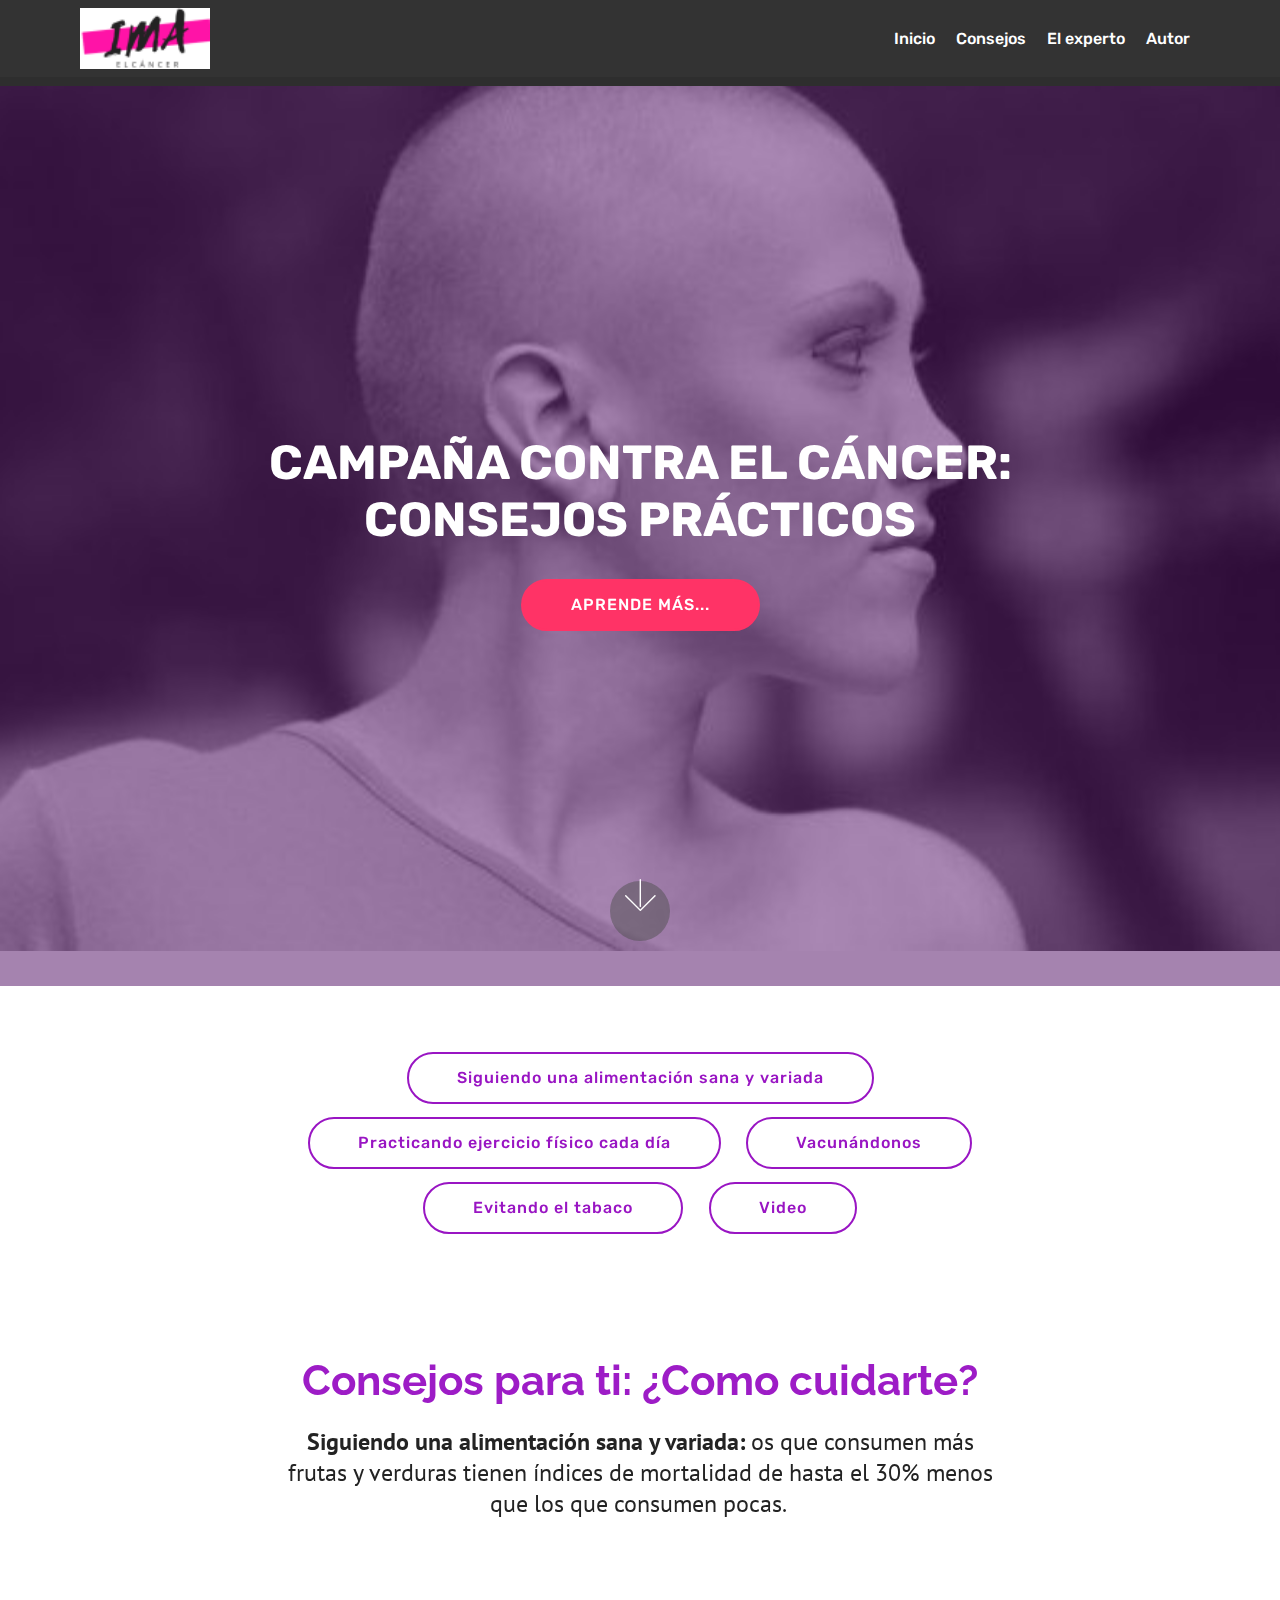
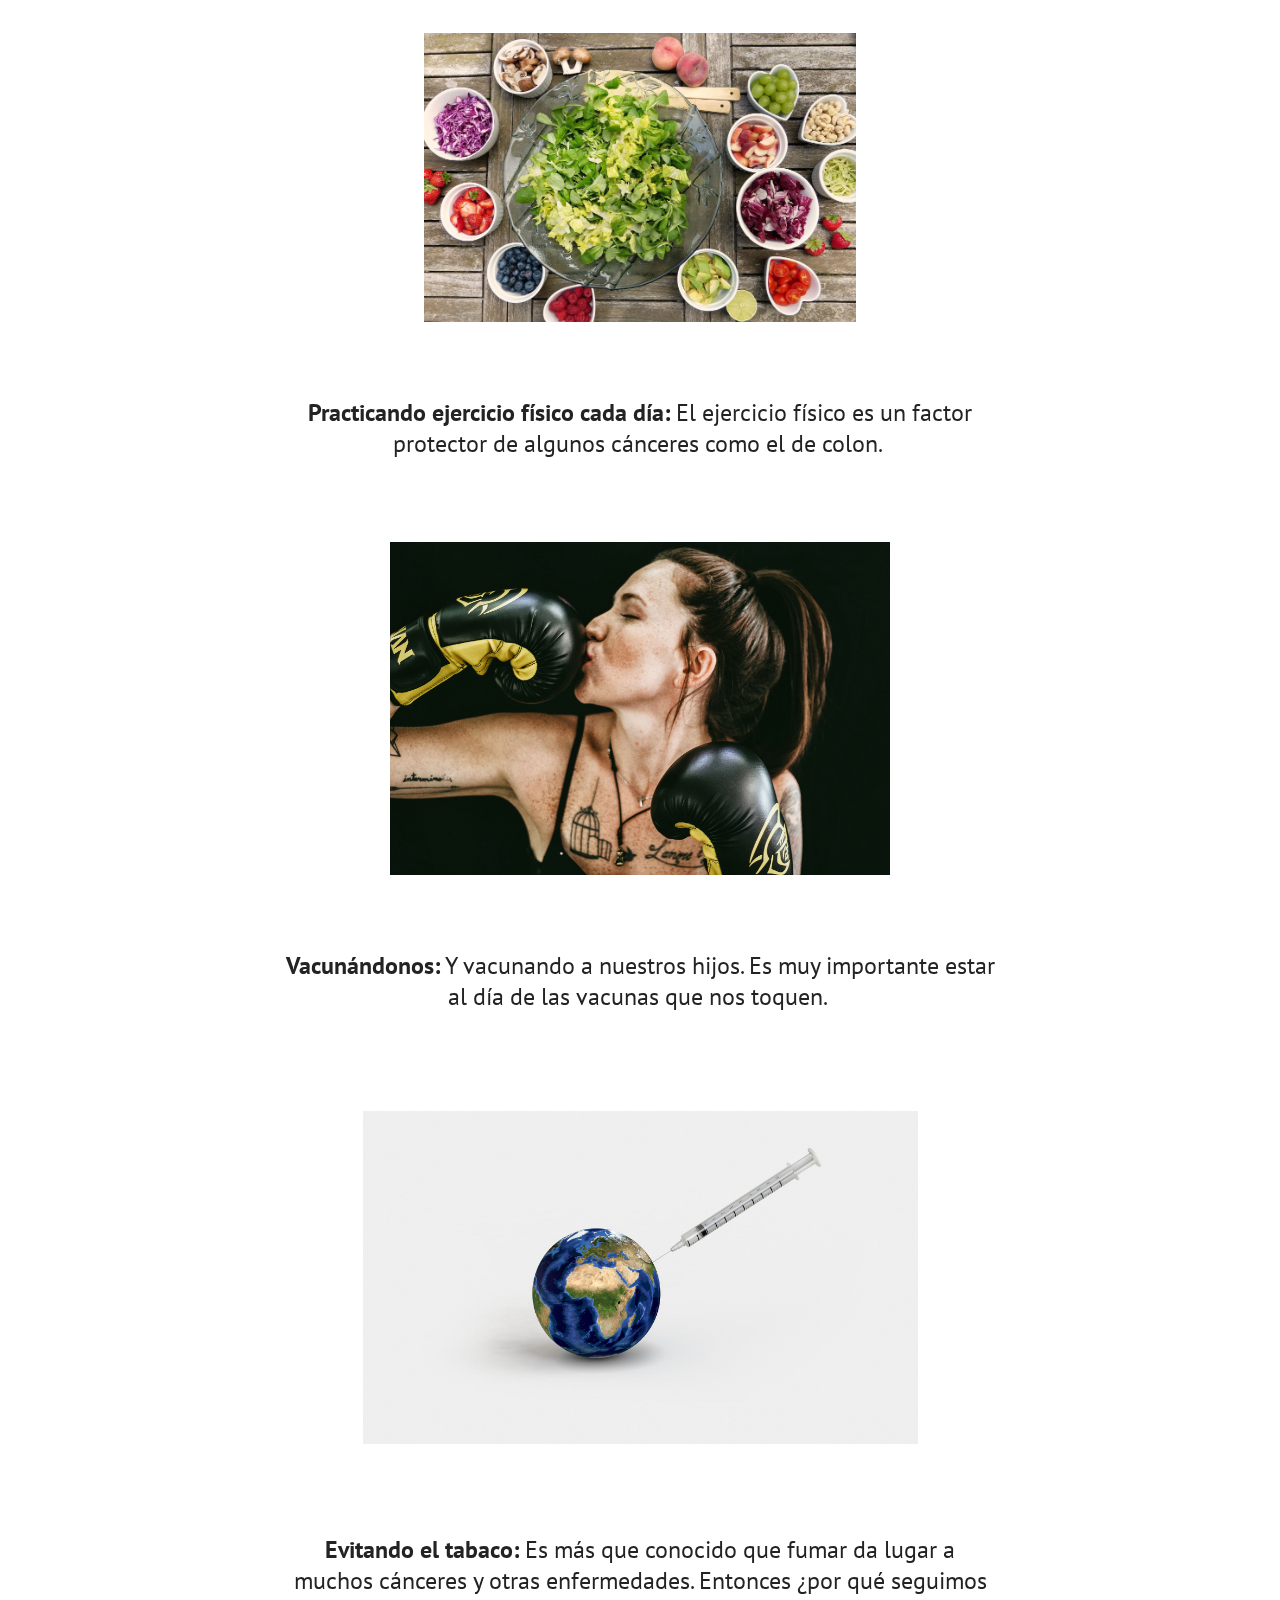
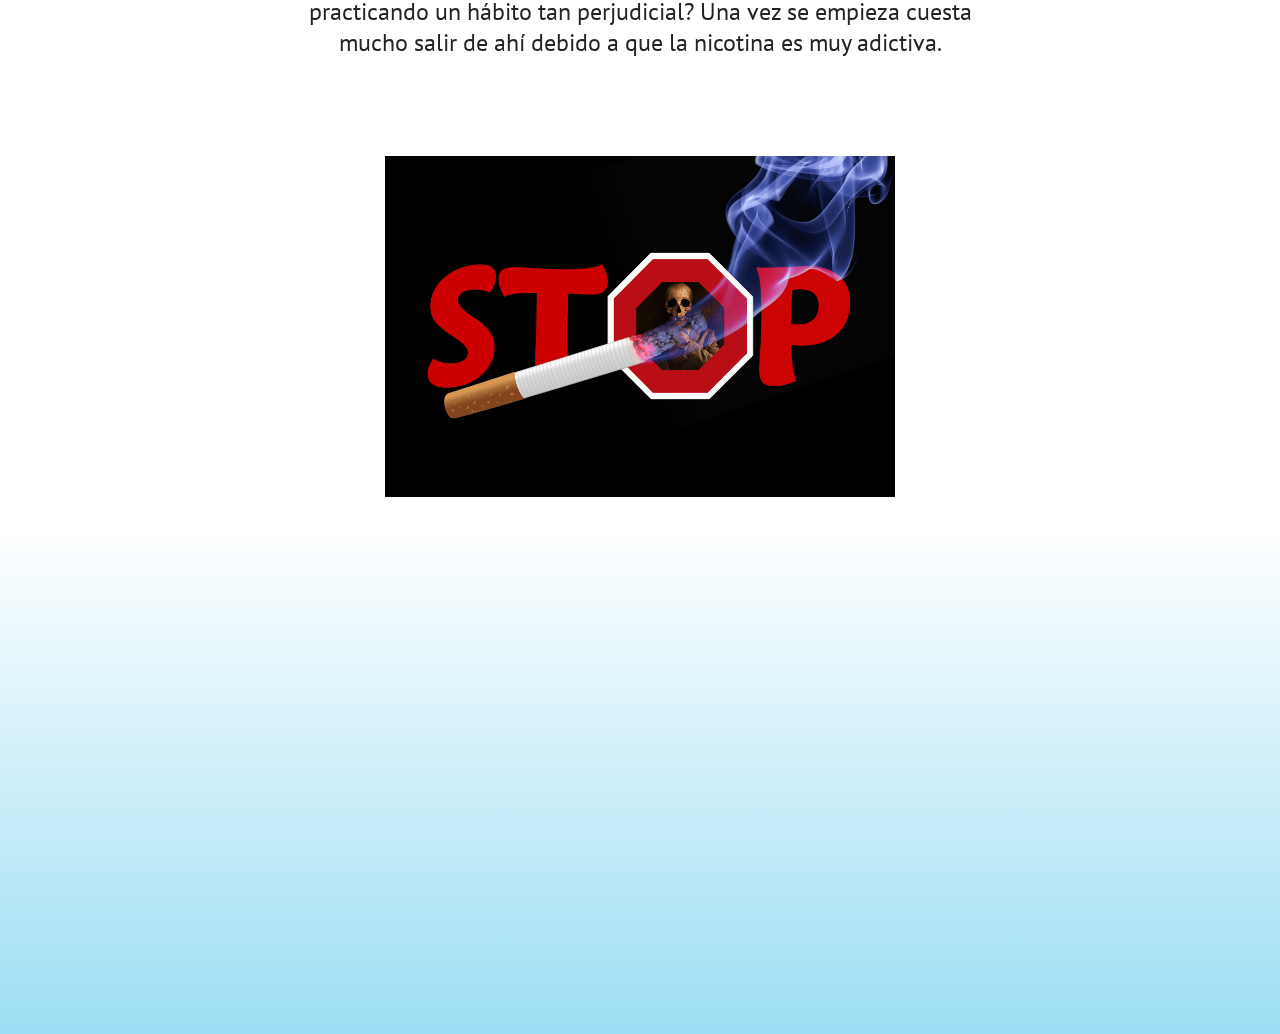
==== commit c5f3c852: "create github pages" ====
--- a/Consejos.html
+++ b/Consejos.html
@@ -22,7 +22,7 @@
   
 </head>
 <body>
-  <link rel="stylesheet" href="style.less" class="cid-rkIuMTSm7g" id="menu1-c" data-rv-view="623"><section class="menu cid-rkIuMTSm7g" once="menu" id="menu1-c">
+  <link rel="stylesheet" href="style.less" class="cid-rkIuMTSm7g" id="menu1-c" data-rv-view="864"><section class="menu cid-rkIuMTSm7g" once="menu" id="menu1-c">
 
     
 
@@ -63,7 +63,7 @@
     </nav>
 </section>
 
-<section class="engine"><a href="https://mobirise.info/e">make a site for free</a></section><section once="" class="cid-riaNq47lh9" id="footer6-9">
+<section class="engine"><a href="https://mobirise.info/l">free site templates</a></section><section once="" class="cid-riaNq47lh9" id="footer6-9">
 
     
 
--- a/assets/mobirise/css/mbr-additional.css
+++ b/assets/mobirise/css/mbr-additional.css
@@ -1784,444 +1784,7 @@
   color: #c1c1c1 !important;
 }
 .cid-riaMrbt7yN {
-  background-image: url("../../../assets/images/o-sweet-life-900-900x6004.jpg");
-}
-.cid-riaMrbt7yN H1 {
-  color: #ffffff;
-  text-align: center;
-}
-.cid-riaNmBQVj9 {
-  padding-top: 60px;
-  padding-bottom: 60px;
-  background-color: #ffffff;
-}
-.cid-riaNmBQVj9 .mbr-section-subtitle {
-  color: #232323;
-}
-.cid-riaNmBQVj9 H2 {
-  color: #af19de;
-}
-.cid-riaNnqew0b {
-  padding-top: 60px;
-  padding-bottom: 60px;
-  background-color: #ffffff;
-}
-.cid-riaNnqew0b .mbr-section-subtitle {
-  color: #232323;
-}
-.cid-riaNnqew0b H2 {
-  color: #af19de;
-}
-.cid-riaNq47lh9 {
-  padding-top: 30px;
-  padding-bottom: 30px;
-  background-color: #2e2e2e;
-}
-.cid-riaNq47lh9 .media-container-row .mbr-text {
-  color: #ffffff;
-}
-.cid-rkIuFPRUQF .navbar {
-  padding: .5rem 0;
-  background: #333333;
-  transition: none;
-  min-height: 77px;
-}
-.cid-rkIuFPRUQF .navbar-dropdown.bg-color.transparent.opened {
-  background: #333333;
-}
-.cid-rkIuFPRUQF a {
-  font-style: normal;
-}
-.cid-rkIuFPRUQF .nav-item span {
-  padding-right: 0.4em;
-  line-height: 0.5em;
-  vertical-align: text-bottom;
-  position: relative;
-  text-decoration: none;
-}
-.cid-rkIuFPRUQF .nav-item a {
-  display: -webkit-flex;
-  align-items: center;
-  justify-content: center;
-  padding: 0.7rem 0 !important;
-  margin: 0rem .65rem !important;
-  -webkit-align-items: center;
-  -webkit-justify-content: center;
-}
-.cid-rkIuFPRUQF .nav-item:focus,
-.cid-rkIuFPRUQF .nav-link:focus {
-  outline: none;
-}
-.cid-rkIuFPRUQF .btn {
-  padding: 0.4rem 1.5rem;
-  display: -webkit-inline-flex;
-  align-items: center;
-  -webkit-align-items: center;
-}
-.cid-rkIuFPRUQF .btn .mbr-iconfont {
-  font-size: 1.6rem;
-}
-.cid-rkIuFPRUQF .menu-logo {
-  margin-right: auto;
-}
-.cid-rkIuFPRUQF .menu-logo .navbar-brand {
-  display: flex;
-  margin-left: 5rem;
-  padding: 0;
-  transition: padding .2s;
-  min-height: 3.8rem;
-  -webkit-align-items: center;
-  align-items: center;
-}
-.cid-rkIuFPRUQF .menu-logo .navbar-brand .navbar-caption-wrap {
-  display: flex;
-  -webkit-align-items: center;
-  align-items: center;
-  word-break: break-word;
-  min-width: 7rem;
-  margin: .3rem 0;
-}
-.cid-rkIuFPRUQF .menu-logo .navbar-brand .navbar-caption-wrap .navbar-caption {
-  line-height: 1.2rem !important;
-  padding-right: 2rem;
-}
-.cid-rkIuFPRUQF .menu-logo .navbar-brand .navbar-logo {
-  font-size: 4rem;
-  transition: font-size 0.25s;
-}
-.cid-rkIuFPRUQF .menu-logo .navbar-brand .navbar-logo img {
-  display: flex;
-}
-.cid-rkIuFPRUQF .menu-logo .navbar-brand .navbar-logo .mbr-iconfont {
-  transition: font-size 0.25s;
-}
-.cid-rkIuFPRUQF .menu-logo .navbar-brand .navbar-logo a {
-  display: inline-flex;
-}
-.cid-rkIuFPRUQF .navbar-toggleable-sm .navbar-collapse {
-  justify-content: flex-end;
-  -webkit-justify-content: flex-end;
-  padding-right: 5rem;
-  width: auto;
-}
-.cid-rkIuFPRUQF .navbar-toggleable-sm .navbar-collapse .navbar-nav {
-  flex-wrap: wrap;
-  -webkit-flex-wrap: wrap;
-  padding-left: 0;
-}
-.cid-rkIuFPRUQF .navbar-toggleable-sm .navbar-collapse .navbar-nav .nav-item {
-  -webkit-align-self: center;
-  align-self: center;
-}
-.cid-rkIuFPRUQF .navbar-toggleable-sm .navbar-collapse .navbar-buttons {
-  padding-left: 0;
-  padding-bottom: 0;
-}
-.cid-rkIuFPRUQF .dropdown .dropdown-menu {
-  background: #333333;
-  display: none;
-  position: absolute;
-  min-width: 5rem;
-  padding-top: 1.4rem;
-  padding-bottom: 1.4rem;
-  text-align: left;
-}
-.cid-rkIuFPRUQF .dropdown .dropdown-menu .dropdown-item {
-  width: auto;
-  padding: 0.235em 1.5385em 0.235em 1.5385em !important;
-}
-.cid-rkIuFPRUQF .dropdown .dropdown-menu .dropdown-item::after {
-  right: 0.5rem;
-}
-.cid-rkIuFPRUQF .dropdown .dropdown-menu .dropdown-submenu {
-  margin: 0;
-}
-.cid-rkIuFPRUQF .dropdown.open > .dropdown-menu {
-  display: block;
-}
-.cid-rkIuFPRUQF .navbar-toggleable-sm.opened:after {
-  position: absolute;
-  width: 100vw;
-  height: 100vh;
-  content: '';
-  background-color: rgba(0, 0, 0, 0.1);
-  left: 0;
-  bottom: 0;
-  transform: translateY(100%);
-  -webkit-transform: translateY(100%);
-  z-index: 1000;
-}
-.cid-rkIuFPRUQF .navbar.navbar-short {
-  min-height: 60px;
-  transition: all .2s;
-}
-.cid-rkIuFPRUQF .navbar.navbar-short .navbar-toggler-right {
-  top: 20px;
-}
-.cid-rkIuFPRUQF .navbar.navbar-short .navbar-logo a {
-  font-size: 2.5rem !important;
-  line-height: 2.5rem;
-  transition: font-size 0.25s;
-}
-.cid-rkIuFPRUQF .navbar.navbar-short .navbar-logo a .mbr-iconfont {
-  font-size: 2.5rem !important;
-}
-.cid-rkIuFPRUQF .navbar.navbar-short .navbar-logo a img {
-  height: 3rem !important;
-}
-.cid-rkIuFPRUQF .navbar.navbar-short .navbar-brand {
-  min-height: 3rem;
-}
-.cid-rkIuFPRUQF button.navbar-toggler {
-  width: 31px;
-  height: 18px;
-  cursor: pointer;
-  transition: all .2s;
-  top: 1.5rem;
-  right: 1rem;
-}
-.cid-rkIuFPRUQF button.navbar-toggler:focus {
-  outline: none;
-}
-.cid-rkIuFPRUQF button.navbar-toggler .hamburger span {
-  position: absolute;
-  right: 0;
-  width: 30px;
-  height: 2px;
-  border-right: 5px;
-  background-color: #ffffff;
-}
-.cid-rkIuFPRUQF button.navbar-toggler .hamburger span:nth-child(1) {
-  top: 0;
-  transition: all .2s;
-}
-.cid-rkIuFPRUQF button.navbar-toggler .hamburger span:nth-child(2) {
-  top: 8px;
-  transition: all .15s;
-}
-.cid-rkIuFPRUQF button.navbar-toggler .hamburger span:nth-child(3) {
-  top: 8px;
-  transition: all .15s;
-}
-.cid-rkIuFPRUQF button.navbar-toggler .hamburger span:nth-child(4) {
-  top: 16px;
-  transition: all .2s;
-}
-.cid-rkIuFPRUQF nav.opened .hamburger span:nth-child(1) {
-  top: 8px;
-  width: 0;
-  opacity: 0;
-  right: 50%;
-  transition: all .2s;
-}
-.cid-rkIuFPRUQF nav.opened .hamburger span:nth-child(2) {
-  -webkit-transform: rotate(45deg);
-  transform: rotate(45deg);
-  transition: all .25s;
-}
-.cid-rkIuFPRUQF nav.opened .hamburger span:nth-child(3) {
-  -webkit-transform: rotate(-45deg);
-  transform: rotate(-45deg);
-  transition: all .25s;
-}
-.cid-rkIuFPRUQF nav.opened .hamburger span:nth-child(4) {
-  top: 8px;
-  width: 0;
-  opacity: 0;
-  right: 50%;
-  transition: all .2s;
-}
-.cid-rkIuFPRUQF .collapsed.navbar-expand {
-  flex-direction: column;
-  -webkit-flex-direction: column;
-}
-.cid-rkIuFPRUQF .collapsed .btn {
-  display: -webkit-flex;
-}
-.cid-rkIuFPRUQF .collapsed .navbar-collapse {
-  display: none !important;
-  padding-right: 0 !important;
-}
-.cid-rkIuFPRUQF .collapsed .navbar-collapse.collapsing,
-.cid-rkIuFPRUQF .collapsed .navbar-collapse.show {
-  display: block !important;
-}
-.cid-rkIuFPRUQF .collapsed .navbar-collapse.collapsing .navbar-nav,
-.cid-rkIuFPRUQF .collapsed .navbar-collapse.show .navbar-nav {
-  display: block;
-  text-align: center;
-}
-.cid-rkIuFPRUQF .collapsed .navbar-collapse.collapsing .navbar-nav .nav-item,
-.cid-rkIuFPRUQF .collapsed .navbar-collapse.show .navbar-nav .nav-item {
-  clear: both;
-}
-.cid-rkIuFPRUQF .collapsed .navbar-collapse.collapsing .navbar-nav .nav-item:last-child,
-.cid-rkIuFPRUQF .collapsed .navbar-collapse.show .navbar-nav .nav-item:last-child {
-  margin-bottom: 1rem;
-}
-.cid-rkIuFPRUQF .collapsed .navbar-collapse.collapsing .navbar-buttons,
-.cid-rkIuFPRUQF .collapsed .navbar-collapse.show .navbar-buttons {
-  text-align: center;
-}
-.cid-rkIuFPRUQF .collapsed .navbar-collapse.collapsing .navbar-buttons:last-child,
-.cid-rkIuFPRUQF .collapsed .navbar-collapse.show .navbar-buttons:last-child {
-  margin-bottom: 1rem;
-}
-.cid-rkIuFPRUQF .collapsed button.navbar-toggler {
-  display: block;
-}
-.cid-rkIuFPRUQF .collapsed .navbar-brand {
-  margin-left: 1rem !important;
-}
-.cid-rkIuFPRUQF .collapsed .navbar-toggleable-sm {
-  flex-direction: column;
-  -webkit-flex-direction: column;
-}
-.cid-rkIuFPRUQF .collapsed .dropdown .dropdown-menu {
-  width: 100%;
-  text-align: center;
-  position: relative;
-  opacity: 0;
-  display: block;
-  height: 0;
-  visibility: hidden;
-  padding: 0;
-  transition-duration: .5s;
-  transition-property: opacity,padding,height;
-}
-.cid-rkIuFPRUQF .collapsed .dropdown.open > .dropdown-menu {
-  position: relative;
-  opacity: 1;
-  height: auto;
-  padding: 1.4rem 0;
-  visibility: visible;
-}
-.cid-rkIuFPRUQF .collapsed .dropdown .dropdown-submenu {
-  left: 0;
-  text-align: center;
-  width: 100%;
-}
-.cid-rkIuFPRUQF .collapsed .dropdown .dropdown-toggle[data-toggle="dropdown-submenu"]::after {
-  margin-top: 0;
-  position: inherit;
-  right: 0;
-  top: 50%;
-  display: inline-block;
-  width: 0;
-  height: 0;
-  margin-left: .3em;
-  vertical-align: middle;
-  content: "";
-  border-top: .30em solid;
-  border-right: .30em solid transparent;
-  border-left: .30em solid transparent;
-}
-@media (max-width: 991px) {
-  .cid-rkIuFPRUQF .navbar-expand {
-    flex-direction: column;
-    -webkit-flex-direction: column;
-  }
-  .cid-rkIuFPRUQF img {
-    height: 3.8rem !important;
-  }
-  .cid-rkIuFPRUQF .btn {
-    display: -webkit-flex;
-  }
-  .cid-rkIuFPRUQF button.navbar-toggler {
-    display: block;
-  }
-  .cid-rkIuFPRUQF .navbar-brand {
-    margin-left: 1rem !important;
-  }
-  .cid-rkIuFPRUQF .navbar-toggleable-sm {
-    flex-direction: column;
-    -webkit-flex-direction: column;
-  }
-  .cid-rkIuFPRUQF .navbar-collapse {
-    display: none !important;
-    padding-right: 0 !important;
-  }
-  .cid-rkIuFPRUQF .navbar-collapse.collapsing,
-  .cid-rkIuFPRUQF .navbar-collapse.show {
-    display: block !important;
-  }
-  .cid-rkIuFPRUQF .navbar-collapse.collapsing .navbar-nav,
-  .cid-rkIuFPRUQF .navbar-collapse.show .navbar-nav {
-    display: block;
-    text-align: center;
-  }
-  .cid-rkIuFPRUQF .navbar-collapse.collapsing .navbar-nav .nav-item,
-  .cid-rkIuFPRUQF .navbar-collapse.show .navbar-nav .nav-item {
-    clear: both;
-  }
-  .cid-rkIuFPRUQF .navbar-collapse.collapsing .navbar-nav .nav-item:last-child,
-  .cid-rkIuFPRUQF .navbar-collapse.show .navbar-nav .nav-item:last-child {
-    margin-bottom: 1rem;
-  }
-  .cid-rkIuFPRUQF .navbar-collapse.collapsing .navbar-buttons,
-  .cid-rkIuFPRUQF .navbar-collapse.show .navbar-buttons {
-    text-align: center;
-  }
-  .cid-rkIuFPRUQF .navbar-collapse.collapsing .navbar-buttons:last-child,
-  .cid-rkIuFPRUQF .navbar-collapse.show .navbar-buttons:last-child {
-    margin-bottom: 1rem;
-  }
-  .cid-rkIuFPRUQF .dropdown .dropdown-menu {
-    width: 100%;
-    text-align: center;
-    position: relative;
-    opacity: 0;
-    display: block;
-    height: 0;
-    visibility: hidden;
-    padding: 0;
-    transition-duration: .5s;
-    transition-property: opacity,padding,height;
-  }
-  .cid-rkIuFPRUQF .dropdown.open > .dropdown-menu {
-    position: relative;
-    opacity: 1;
-    height: auto;
-    padding: 1.4rem 0;
-    visibility: visible;
-  }
-  .cid-rkIuFPRUQF .dropdown .dropdown-submenu {
-    left: 0;
-    text-align: center;
-    width: 100%;
-  }
-  .cid-rkIuFPRUQF .dropdown .dropdown-toggle[data-toggle="dropdown-submenu"]::after {
-    margin-top: 0;
-    position: inherit;
-    right: 0;
-    top: 50%;
-    display: inline-block;
-    width: 0;
-    height: 0;
-    margin-left: .3em;
-    vertical-align: middle;
-    content: "";
-    border-top: .30em solid;
-    border-right: .30em solid transparent;
-    border-left: .30em solid transparent;
-  }
-}
-@media (min-width: 767px) {
-  .cid-rkIuFPRUQF .menu-logo {
-    flex-shrink: 0;
-    -webkit-flex-shrink: 0;
-  }
-}
-.cid-rkIuFPRUQF .navbar-collapse {
-  flex-basis: auto;
-  -webkit-flex-basis: auto;
-}
-.cid-rkIuFPRUQF .nav-link:hover,
-.cid-rkIuFPRUQF .dropdown-item:hover {
-  color: #c1c1c1 !important;
-}
-.cid-riaMrbt7yN {
-  background-image: url("../../../assets/images/o-sweet-life-900-900x6004.jpg");
+  background-image: url("../../../assets/images/o-sweet-life-900-900x600.jpg");
 }
 .cid-riaMrbt7yN H1 {
   color: #ffffff;
@@ -2666,572 +2229,7 @@
   color: #ffffff;
 }
 .cid-riJK1vBxmK {
-  background-image: url("../../../assets/images/160429134919-cancer-624x351-thinkstock-nocredit-660x3715.jpg");
-}
-.cid-riJK1vBxmK H1 {
-  text-align: center;
-}
-.cid-rjoEED7MlS {
-  padding-top: 60px;
-  padding-bottom: 60px;
-  background-color: #ffffff;
-}
-.cid-riJLUhciIU {
-  padding-top: 60px;
-  padding-bottom: 60px;
-  background-color: #ffffff;
-}
-.cid-riJLUhciIU .mbr-section-subtitle {
-  color: #232323;
-}
-.cid-riJLUhciIU H2 {
-  color: #9d1cc6;
-}
-.cid-riPGIQAxsL {
-  background: #ffffff;
-  padding-top: 15px;
-  padding-bottom: 15px;
-  background: linear-gradient(45deg, #ffffff, #ffffff);
-}
-.cid-riPGIQAxsL .image-block {
-  margin: auto;
-}
-.cid-riPGIQAxsL .mbr-figure {
-  margin: 0 auto;
-}
-.cid-riPGIQAxsL figcaption {
-  position: relative;
-}
-.cid-riPGIQAxsL figcaption div {
-  position: absolute;
-  bottom: 0;
-  width: 100%;
-}
-@media (max-width: 768px) {
-  .cid-riPGIQAxsL .image-block {
-    width: 100% !important;
-  }
-}
-.cid-riPHAkKLxh {
-  padding-top: 60px;
-  padding-bottom: 60px;
-  background-color: #ffffff;
-}
-.cid-riPHAkKLxh .mbr-section-subtitle {
-  color: #232323;
-}
-.cid-riPI3EuLPe {
-  background: #ffffff;
-  padding-top: 15px;
-  padding-bottom: 15px;
-}
-.cid-riPI3EuLPe .image-block {
-  margin: auto;
-}
-.cid-riPI3EuLPe .mbr-figure {
-  margin: 0 auto;
-}
-.cid-riPI3EuLPe figcaption {
-  position: relative;
-}
-.cid-riPI3EuLPe figcaption div {
-  position: absolute;
-  bottom: 0;
-  width: 100%;
-}
-@media (max-width: 768px) {
-  .cid-riPI3EuLPe .image-block {
-    width: 100% !important;
-  }
-}
-.cid-riPIm8Kd0p {
-  padding-top: 60px;
-  padding-bottom: 60px;
-  background-color: #ffffff;
-}
-.cid-riPIm8Kd0p .mbr-section-subtitle {
-  color: #232323;
-}
-.cid-riPIu2COVN {
-  background: #ffffff;
-  padding-top: 30px;
-  padding-bottom: 30px;
-}
-.cid-riPIu2COVN .image-block {
-  margin: auto;
-}
-.cid-riPIu2COVN .mbr-figure {
-  margin: 0 auto;
-}
-.cid-riPIu2COVN figcaption {
-  position: relative;
-}
-.cid-riPIu2COVN figcaption div {
-  position: absolute;
-  bottom: 0;
-  width: 100%;
-}
-@media (max-width: 768px) {
-  .cid-riPIu2COVN .image-block {
-    width: 100% !important;
-  }
-}
-.cid-riPIYyZIUt {
-  padding-top: 60px;
-  padding-bottom: 60px;
-  background-color: #ffffff;
-}
-.cid-riPIYyZIUt .mbr-section-subtitle {
-  color: #232323;
-}
-.cid-riPJ7ghGda {
-  background: #ffffff;
-  padding-top: 30px;
-  padding-bottom: 30px;
-}
-.cid-riPJ7ghGda .image-block {
-  margin: auto;
-}
-.cid-riPJ7ghGda .mbr-figure {
-  margin: 0 auto;
-}
-.cid-riPJ7ghGda figcaption {
-  position: relative;
-}
-.cid-riPJ7ghGda figcaption div {
-  position: absolute;
-  bottom: 0;
-  width: 100%;
-}
-@media (max-width: 768px) {
-  .cid-riPJ7ghGda .image-block {
-    width: 100% !important;
-  }
-}
-.cid-rjoAocWwoe {
-  background: #9cdef4;
-  padding-top: 60px;
-  padding-bottom: 60px;
-  background: linear-gradient(0deg, #9cdef4, #ffffff);
-}
-.cid-rjoAocWwoe .video-block {
-  margin: auto;
-}
-@media (max-width: 768px) {
-  .cid-rjoAocWwoe .video-block {
-    width: 100% !important;
-  }
-}
-.cid-rkIuMTSm7g .navbar {
-  padding: .5rem 0;
-  background: #333333;
-  transition: none;
-  min-height: 77px;
-}
-.cid-rkIuMTSm7g .navbar-dropdown.bg-color.transparent.opened {
-  background: #333333;
-}
-.cid-rkIuMTSm7g a {
-  font-style: normal;
-}
-.cid-rkIuMTSm7g .nav-item span {
-  padding-right: 0.4em;
-  line-height: 0.5em;
-  vertical-align: text-bottom;
-  position: relative;
-  text-decoration: none;
-}
-.cid-rkIuMTSm7g .nav-item a {
-  display: -webkit-flex;
-  align-items: center;
-  justify-content: center;
-  padding: 0.7rem 0 !important;
-  margin: 0rem .65rem !important;
-  -webkit-align-items: center;
-  -webkit-justify-content: center;
-}
-.cid-rkIuMTSm7g .nav-item:focus,
-.cid-rkIuMTSm7g .nav-link:focus {
-  outline: none;
-}
-.cid-rkIuMTSm7g .btn {
-  padding: 0.4rem 1.5rem;
-  display: -webkit-inline-flex;
-  align-items: center;
-  -webkit-align-items: center;
-}
-.cid-rkIuMTSm7g .btn .mbr-iconfont {
-  font-size: 1.6rem;
-}
-.cid-rkIuMTSm7g .menu-logo {
-  margin-right: auto;
-}
-.cid-rkIuMTSm7g .menu-logo .navbar-brand {
-  display: flex;
-  margin-left: 5rem;
-  padding: 0;
-  transition: padding .2s;
-  min-height: 3.8rem;
-  -webkit-align-items: center;
-  align-items: center;
-}
-.cid-rkIuMTSm7g .menu-logo .navbar-brand .navbar-caption-wrap {
-  display: flex;
-  -webkit-align-items: center;
-  align-items: center;
-  word-break: break-word;
-  min-width: 7rem;
-  margin: .3rem 0;
-}
-.cid-rkIuMTSm7g .menu-logo .navbar-brand .navbar-caption-wrap .navbar-caption {
-  line-height: 1.2rem !important;
-  padding-right: 2rem;
-}
-.cid-rkIuMTSm7g .menu-logo .navbar-brand .navbar-logo {
-  font-size: 4rem;
-  transition: font-size 0.25s;
-}
-.cid-rkIuMTSm7g .menu-logo .navbar-brand .navbar-logo img {
-  display: flex;
-}
-.cid-rkIuMTSm7g .menu-logo .navbar-brand .navbar-logo .mbr-iconfont {
-  transition: font-size 0.25s;
-}
-.cid-rkIuMTSm7g .menu-logo .navbar-brand .navbar-logo a {
-  display: inline-flex;
-}
-.cid-rkIuMTSm7g .navbar-toggleable-sm .navbar-collapse {
-  justify-content: flex-end;
-  -webkit-justify-content: flex-end;
-  padding-right: 5rem;
-  width: auto;
-}
-.cid-rkIuMTSm7g .navbar-toggleable-sm .navbar-collapse .navbar-nav {
-  flex-wrap: wrap;
-  -webkit-flex-wrap: wrap;
-  padding-left: 0;
-}
-.cid-rkIuMTSm7g .navbar-toggleable-sm .navbar-collapse .navbar-nav .nav-item {
-  -webkit-align-self: center;
-  align-self: center;
-}
-.cid-rkIuMTSm7g .navbar-toggleable-sm .navbar-collapse .navbar-buttons {
-  padding-left: 0;
-  padding-bottom: 0;
-}
-.cid-rkIuMTSm7g .dropdown .dropdown-menu {
-  background: #333333;
-  display: none;
-  position: absolute;
-  min-width: 5rem;
-  padding-top: 1.4rem;
-  padding-bottom: 1.4rem;
-  text-align: left;
-}
-.cid-rkIuMTSm7g .dropdown .dropdown-menu .dropdown-item {
-  width: auto;
-  padding: 0.235em 1.5385em 0.235em 1.5385em !important;
-}
-.cid-rkIuMTSm7g .dropdown .dropdown-menu .dropdown-item::after {
-  right: 0.5rem;
-}
-.cid-rkIuMTSm7g .dropdown .dropdown-menu .dropdown-submenu {
-  margin: 0;
-}
-.cid-rkIuMTSm7g .dropdown.open > .dropdown-menu {
-  display: block;
-}
-.cid-rkIuMTSm7g .navbar-toggleable-sm.opened:after {
-  position: absolute;
-  width: 100vw;
-  height: 100vh;
-  content: '';
-  background-color: rgba(0, 0, 0, 0.1);
-  left: 0;
-  bottom: 0;
-  transform: translateY(100%);
-  -webkit-transform: translateY(100%);
-  z-index: 1000;
-}
-.cid-rkIuMTSm7g .navbar.navbar-short {
-  min-height: 60px;
-  transition: all .2s;
-}
-.cid-rkIuMTSm7g .navbar.navbar-short .navbar-toggler-right {
-  top: 20px;
-}
-.cid-rkIuMTSm7g .navbar.navbar-short .navbar-logo a {
-  font-size: 2.5rem !important;
-  line-height: 2.5rem;
-  transition: font-size 0.25s;
-}
-.cid-rkIuMTSm7g .navbar.navbar-short .navbar-logo a .mbr-iconfont {
-  font-size: 2.5rem !important;
-}
-.cid-rkIuMTSm7g .navbar.navbar-short .navbar-logo a img {
-  height: 3rem !important;
-}
-.cid-rkIuMTSm7g .navbar.navbar-short .navbar-brand {
-  min-height: 3rem;
-}
-.cid-rkIuMTSm7g button.navbar-toggler {
-  width: 31px;
-  height: 18px;
-  cursor: pointer;
-  transition: all .2s;
-  top: 1.5rem;
-  right: 1rem;
-}
-.cid-rkIuMTSm7g button.navbar-toggler:focus {
-  outline: none;
-}
-.cid-rkIuMTSm7g button.navbar-toggler .hamburger span {
-  position: absolute;
-  right: 0;
-  width: 30px;
-  height: 2px;
-  border-right: 5px;
-  background-color: #ffffff;
-}
-.cid-rkIuMTSm7g button.navbar-toggler .hamburger span:nth-child(1) {
-  top: 0;
-  transition: all .2s;
-}
-.cid-rkIuMTSm7g button.navbar-toggler .hamburger span:nth-child(2) {
-  top: 8px;
-  transition: all .15s;
-}
-.cid-rkIuMTSm7g button.navbar-toggler .hamburger span:nth-child(3) {
-  top: 8px;
-  transition: all .15s;
-}
-.cid-rkIuMTSm7g button.navbar-toggler .hamburger span:nth-child(4) {
-  top: 16px;
-  transition: all .2s;
-}
-.cid-rkIuMTSm7g nav.opened .hamburger span:nth-child(1) {
-  top: 8px;
-  width: 0;
-  opacity: 0;
-  right: 50%;
-  transition: all .2s;
-}
-.cid-rkIuMTSm7g nav.opened .hamburger span:nth-child(2) {
-  -webkit-transform: rotate(45deg);
-  transform: rotate(45deg);
-  transition: all .25s;
-}
-.cid-rkIuMTSm7g nav.opened .hamburger span:nth-child(3) {
-  -webkit-transform: rotate(-45deg);
-  transform: rotate(-45deg);
-  transition: all .25s;
-}
-.cid-rkIuMTSm7g nav.opened .hamburger span:nth-child(4) {
-  top: 8px;
-  width: 0;
-  opacity: 0;
-  right: 50%;
-  transition: all .2s;
-}
-.cid-rkIuMTSm7g .collapsed.navbar-expand {
-  flex-direction: column;
-  -webkit-flex-direction: column;
-}
-.cid-rkIuMTSm7g .collapsed .btn {
-  display: -webkit-flex;
-}
-.cid-rkIuMTSm7g .collapsed .navbar-collapse {
-  display: none !important;
-  padding-right: 0 !important;
-}
-.cid-rkIuMTSm7g .collapsed .navbar-collapse.collapsing,
-.cid-rkIuMTSm7g .collapsed .navbar-collapse.show {
-  display: block !important;
-}
-.cid-rkIuMTSm7g .collapsed .navbar-collapse.collapsing .navbar-nav,
-.cid-rkIuMTSm7g .collapsed .navbar-collapse.show .navbar-nav {
-  display: block;
-  text-align: center;
-}
-.cid-rkIuMTSm7g .collapsed .navbar-collapse.collapsing .navbar-nav .nav-item,
-.cid-rkIuMTSm7g .collapsed .navbar-collapse.show .navbar-nav .nav-item {
-  clear: both;
-}
-.cid-rkIuMTSm7g .collapsed .navbar-collapse.collapsing .navbar-nav .nav-item:last-child,
-.cid-rkIuMTSm7g .collapsed .navbar-collapse.show .navbar-nav .nav-item:last-child {
-  margin-bottom: 1rem;
-}
-.cid-rkIuMTSm7g .collapsed .navbar-collapse.collapsing .navbar-buttons,
-.cid-rkIuMTSm7g .collapsed .navbar-collapse.show .navbar-buttons {
-  text-align: center;
-}
-.cid-rkIuMTSm7g .collapsed .navbar-collapse.collapsing .navbar-buttons:last-child,
-.cid-rkIuMTSm7g .collapsed .navbar-collapse.show .navbar-buttons:last-child {
-  margin-bottom: 1rem;
-}
-.cid-rkIuMTSm7g .collapsed button.navbar-toggler {
-  display: block;
-}
-.cid-rkIuMTSm7g .collapsed .navbar-brand {
-  margin-left: 1rem !important;
-}
-.cid-rkIuMTSm7g .collapsed .navbar-toggleable-sm {
-  flex-direction: column;
-  -webkit-flex-direction: column;
-}
-.cid-rkIuMTSm7g .collapsed .dropdown .dropdown-menu {
-  width: 100%;
-  text-align: center;
-  position: relative;
-  opacity: 0;
-  display: block;
-  height: 0;
-  visibility: hidden;
-  padding: 0;
-  transition-duration: .5s;
-  transition-property: opacity,padding,height;
-}
-.cid-rkIuMTSm7g .collapsed .dropdown.open > .dropdown-menu {
-  position: relative;
-  opacity: 1;
-  height: auto;
-  padding: 1.4rem 0;
-  visibility: visible;
-}
-.cid-rkIuMTSm7g .collapsed .dropdown .dropdown-submenu {
-  left: 0;
-  text-align: center;
-  width: 100%;
-}
-.cid-rkIuMTSm7g .collapsed .dropdown .dropdown-toggle[data-toggle="dropdown-submenu"]::after {
-  margin-top: 0;
-  position: inherit;
-  right: 0;
-  top: 50%;
-  display: inline-block;
-  width: 0;
-  height: 0;
-  margin-left: .3em;
-  vertical-align: middle;
-  content: "";
-  border-top: .30em solid;
-  border-right: .30em solid transparent;
-  border-left: .30em solid transparent;
-}
-@media (max-width: 991px) {
-  .cid-rkIuMTSm7g .navbar-expand {
-    flex-direction: column;
-    -webkit-flex-direction: column;
-  }
-  .cid-rkIuMTSm7g img {
-    height: 3.8rem !important;
-  }
-  .cid-rkIuMTSm7g .btn {
-    display: -webkit-flex;
-  }
-  .cid-rkIuMTSm7g button.navbar-toggler {
-    display: block;
-  }
-  .cid-rkIuMTSm7g .navbar-brand {
-    margin-left: 1rem !important;
-  }
-  .cid-rkIuMTSm7g .navbar-toggleable-sm {
-    flex-direction: column;
-    -webkit-flex-direction: column;
-  }
-  .cid-rkIuMTSm7g .navbar-collapse {
-    display: none !important;
-    padding-right: 0 !important;
-  }
-  .cid-rkIuMTSm7g .navbar-collapse.collapsing,
-  .cid-rkIuMTSm7g .navbar-collapse.show {
-    display: block !important;
-  }
-  .cid-rkIuMTSm7g .navbar-collapse.collapsing .navbar-nav,
-  .cid-rkIuMTSm7g .navbar-collapse.show .navbar-nav {
-    display: block;
-    text-align: center;
-  }
-  .cid-rkIuMTSm7g .navbar-collapse.collapsing .navbar-nav .nav-item,
-  .cid-rkIuMTSm7g .navbar-collapse.show .navbar-nav .nav-item {
-    clear: both;
-  }
-  .cid-rkIuMTSm7g .navbar-collapse.collapsing .navbar-nav .nav-item:last-child,
-  .cid-rkIuMTSm7g .navbar-collapse.show .navbar-nav .nav-item:last-child {
-    margin-bottom: 1rem;
-  }
-  .cid-rkIuMTSm7g .navbar-collapse.collapsing .navbar-buttons,
-  .cid-rkIuMTSm7g .navbar-collapse.show .navbar-buttons {
-    text-align: center;
-  }
-  .cid-rkIuMTSm7g .navbar-collapse.collapsing .navbar-buttons:last-child,
-  .cid-rkIuMTSm7g .navbar-collapse.show .navbar-buttons:last-child {
-    margin-bottom: 1rem;
-  }
-  .cid-rkIuMTSm7g .dropdown .dropdown-menu {
-    width: 100%;
-    text-align: center;
-    position: relative;
-    opacity: 0;
-    display: block;
-    height: 0;
-    visibility: hidden;
-    padding: 0;
-    transition-duration: .5s;
-    transition-property: opacity,padding,height;
-  }
-  .cid-rkIuMTSm7g .dropdown.open > .dropdown-menu {
-    position: relative;
-    opacity: 1;
-    height: auto;
-    padding: 1.4rem 0;
-    visibility: visible;
-  }
-  .cid-rkIuMTSm7g .dropdown .dropdown-submenu {
-    left: 0;
-    text-align: center;
-    width: 100%;
-  }
-  .cid-rkIuMTSm7g .dropdown .dropdown-toggle[data-toggle="dropdown-submenu"]::after {
-    margin-top: 0;
-    position: inherit;
-    right: 0;
-    top: 50%;
-    display: inline-block;
-    width: 0;
-    height: 0;
-    margin-left: .3em;
-    vertical-align: middle;
-    content: "";
-    border-top: .30em solid;
-    border-right: .30em solid transparent;
-    border-left: .30em solid transparent;
-  }
-}
-@media (min-width: 767px) {
-  .cid-rkIuMTSm7g .menu-logo {
-    flex-shrink: 0;
-    -webkit-flex-shrink: 0;
-  }
-}
-.cid-rkIuMTSm7g .navbar-collapse {
-  flex-basis: auto;
-  -webkit-flex-basis: auto;
-}
-.cid-rkIuMTSm7g .nav-link:hover,
-.cid-rkIuMTSm7g .dropdown-item:hover {
-  color: #c1c1c1 !important;
-}
-.cid-riaNq47lh9 {
-  padding-top: 30px;
-  padding-bottom: 30px;
-  background-color: #2e2e2e;
-}
-.cid-riaNq47lh9 .media-container-row .mbr-text {
-  color: #ffffff;
-}
-.cid-riJK1vBxmK {
-  background-image: url("../../../assets/images/160429134919-cancer-624x351-thinkstock-nocredit-660x3715.jpg");
+  background-image: url("../../../assets/images/160429134919-cancer-624x351-thinkstock-nocredit-660x371.jpg");
 }
 .cid-riJK1vBxmK H1 {
   text-align: center;
@@ -3796,847 +2794,7 @@
   color: #ffffff;
 }
 .cid-rjuCOyvqAo {
-  background-image: url("../../../assets/images/mbr-1-1920x12796.jpg");
-}
-.cid-rjuCRg0kPF {
-  padding-top: 60px;
-  padding-bottom: 60px;
-  background-color: #ffffff;
-}
-.cid-rjuCRg0kPF .mbr-section-subtitle {
-  color: #767676;
-}
-.cid-rjuGIvMibB {
-  padding-top: 60px;
-  padding-bottom: 60px;
-  background-color: #ffffff;
-}
-.cid-rjuGIvMibB .mbr-section-subtitle {
-  color: #232323;
-}
-.cid-rjuHbtVDKA {
-  padding-top: 75px;
-  padding-bottom: 75px;
-  background-color: #f9f9f9;
-}
-.cid-rjuHbtVDKA .mbr-section-subtitle {
-  color: #232323;
-}
-.cid-rjuHbtVDKA .container-table {
-  margin: 0 auto;
-}
-.cid-rjuHbtVDKA .scroll {
-  overflow-x: auto;
-  padding: 0;
-}
-.cid-rjuHbtVDKA .dataTables_wrapper {
-  display: block;
-}
-.cid-rjuHbtVDKA .dataTables_wrapper .search {
-  margin-bottom: .5rem;
-}
-.cid-rjuHbtVDKA .dataTables_wrapper .table {
-  overflow-x: auto;
-}
-.cid-rjuHbtVDKA table {
-  width: 100% !important;
-  margin-top: 6px;
-  border: 1px solid #c752ec;
-  margin-bottom: 0;
-}
-.cid-rjuHbtVDKA table th {
-  border-top: none;
-  transition: all .2s;
-  border-bottom: none;
-}
-.cid-rjuHbtVDKA table th:hover {
-  background: #c752ec;
-  color: #ffffff;
-}
-.cid-rjuHbtVDKA table td {
-  border-top: 1px solid #c752ec;
-}
-.cid-rjuHbtVDKA table.table {
-  background: #ffffff;
-}
-.cid-rjuHbtVDKA .dataTables_filter {
-  text-align: right;
-  margin-bottom: .5rem;
-}
-.cid-rjuHbtVDKA .dataTables_filter label {
-  display: inline;
-  white-space: normal !important;
-}
-.cid-rjuHbtVDKA .dataTables_filter input {
-  display: inline;
-  width: auto;
-  margin-left: .5rem;
-  border-radius: 100px;
-  padding-left: 1rem;
-}
-.cid-rjuHbtVDKA .dataTables_info {
-  padding-bottom: 1rem;
-  padding-top: 1rem;
-  white-space: normal !important;
-}
-@media (max-width: 992px) {
-  .cid-rjuHbtVDKA .dataTables_filter {
-    text-align: center;
-  }
-}
-@media (max-width: 350px) {
-  .cid-rjuHbtVDKA .dataTables_filter {
-    text-align: center;
-  }
-  .cid-rjuHbtVDKA .dataTables_filter input {
-    width: 100% !important;
-    margin-left: 0 !important;
-  }
-}
-.cid-rk3yP7Otg8 {
-  padding-top: 60px;
-  padding-bottom: 60px;
-  background-color: #ffffff;
-}
-.cid-rk3yP7Otg8 .mbr-section-subtitle {
-  color: #232323;
-}
-.cid-rk3wu3HsVb {
-  padding-top: 30px;
-  padding-bottom: 30px;
-  background-color: #ffffff;
-}
-.cid-rk3wu3HsVb .content-slider {
-  display: -webkit-flex;
-  justify-content: center;
-  -webkit-justify-content: center;
-}
-.cid-rk3wu3HsVb .modal-body .close {
-  background: #1b1b1b;
-}
-.cid-rk3wu3HsVb .modal-body .close span {
-  font-style: normal;
-}
-.cid-rk3wu3HsVb .carousel-inner > .active,
-.cid-rk3wu3HsVb .carousel-inner > .next,
-.cid-rk3wu3HsVb .carousel-inner > .prev {
-  display: -webkit-flex;
-}
-.cid-rk3wu3HsVb .carousel-control .icon-next,
-.cid-rk3wu3HsVb .carousel-control .icon-prev {
-  margin-top: -18px;
-  font-size: 40px;
-  line-height: 27px;
-}
-.cid-rk3wu3HsVb .carousel-control:hover {
-  background: #1b1b1b;
-  color: #fff;
-  opacity: 1;
-}
-@media (max-width: 767px) {
-  .cid-rk3wu3HsVb .container .carousel-control {
-    margin-bottom: 0;
-  }
-  .cid-rk3wu3HsVb .content-slider-wrap {
-    width: 100%!important;
-  }
-}
-.cid-rk3wu3HsVb .boxed-slider {
-  position: relative;
-  padding: 93px 0;
-}
-.cid-rk3wu3HsVb .boxed-slider > div {
-  position: relative;
-}
-.cid-rk3wu3HsVb .container img {
-  width: 100%;
-}
-.cid-rk3wu3HsVb .container img + .row {
-  position: absolute;
-  top: 50%;
-  left: 0;
-  right: 0;
-  -webkit-transform: translateY(-50%);
-  -moz-transform: translateY(-50%);
-  transform: translateY(-50%);
-  z-index: 2;
-}
-.cid-rk3wu3HsVb .mbr-section {
-  padding: 0;
-  background-attachment: scroll;
-}
-.cid-rk3wu3HsVb .mbr-table-cell {
-  padding: 0;
-}
-.cid-rk3wu3HsVb .container .carousel-indicators {
-  margin-bottom: 3px;
-}
-.cid-rk3wu3HsVb .carousel-caption {
-  top: 50%;
-  right: 0;
-  bottom: auto;
-  left: 0;
-  display: -webkit-flex;
-  align-items: center;
-  -webkit-transform: translateY(-50%);
-  transform: translateY(-50%);
-  -webkit-align-items: center;
-}
-.cid-rk3wu3HsVb .mbr-overlay {
-  z-index: 1;
-}
-.cid-rk3wu3HsVb .container-slide.container {
-  width: 100%;
-  min-height: 100vh;
-  padding: 0;
-}
-.cid-rk3wu3HsVb .carousel-item {
-  background-position: 50% 50%;
-  background-repeat: no-repeat;
-  background-size: cover;
-  -o-transition: -o-transform 0.6s ease-in-out;
-  -webkit-transition: -webkit-transform 0.6s ease-in-out;
-  transition: transform 0.6s ease-in-out, -webkit-transform 0.6s ease-in-out, -o-transform 0.6s ease-in-out;
-  -webkit-backface-visibility: hidden;
-  backface-visibility: hidden;
-  -webkit-perspective: 1000px;
-  perspective: 1000px;
-}
-@media (max-width: 576px) {
-  .cid-rk3wu3HsVb .carousel-item .container {
-    width: 100%;
-  }
-}
-.cid-rk3wu3HsVb .carousel-item-next.carousel-item-left,
-.cid-rk3wu3HsVb .carousel-item-prev.carousel-item-right {
-  -webkit-transform: translate3d(0, 0, 0);
-  transform: translate3d(0, 0, 0);
-}
-.cid-rk3wu3HsVb .active.carousel-item-right,
-.cid-rk3wu3HsVb .carousel-item-next {
-  -webkit-transform: translate3d(100%, 0, 0);
-  transform: translate3d(100%, 0, 0);
-}
-.cid-rk3wu3HsVb .active.carousel-item-left,
-.cid-rk3wu3HsVb .carousel-item-prev {
-  -webkit-transform: translate3d(-100%, 0, 0);
-  transform: translate3d(-100%, 0, 0);
-}
-.cid-rk3wu3HsVb .mbr-slider .carousel-control {
-  top: 50%;
-  width: 50px;
-  height: 50px;
-  margin-top: -1.5rem;
-  font-size: 35px;
-  background-color: rgba(0, 0, 0, 0.5);
-  border: 2px solid #fff;
-  border-radius: 50%;
-  transition: all .3s;
-}
-.cid-rk3wu3HsVb .mbr-slider .carousel-control.carousel-control-prev {
-  left: 0;
-  margin-left: 2.5rem;
-}
-.cid-rk3wu3HsVb .mbr-slider .carousel-control.carousel-control-next {
-  right: 0;
-  margin-right: 2.5rem;
-}
-.cid-rk3wu3HsVb .mbr-slider .carousel-control .mbr-iconfont {
-  font-size: 1.5rem;
-}
-@media (max-width: 767px) {
-  .cid-rk3wu3HsVb .mbr-slider .carousel-control {
-    top: auto;
-    bottom: 1rem;
-  }
-}
-.cid-rk3wu3HsVb .mbr-slider .carousel-indicators {
-  position: absolute;
-  bottom: 0;
-  margin-bottom: 1.5rem !important;
-}
-.cid-rk3wu3HsVb .mbr-slider .carousel-indicators li {
-  max-width: 15px;
-  height: 15px;
-  max-height: 15px;
-  margin: 3px;
-  background-color: rgba(0, 0, 0, 0.5);
-  border: 2px solid #fff;
-  border-radius: 50%;
-  opacity: .5;
-  transition: all .3s;
-}
-.cid-rk3wu3HsVb .mbr-slider .carousel-indicators li.active,
-.cid-rk3wu3HsVb .mbr-slider .carousel-indicators li:hover {
-  opacity: .9;
-}
-.cid-rk3wu3HsVb .mbr-slider .carousel-indicators li::after,
-.cid-rk3wu3HsVb .mbr-slider .carousel-indicators li::before {
-  content: none;
-}
-.cid-rk3wu3HsVb .mbr-slider .carousel-indicators.ie-fix {
-  left: 50%;
-  display: block;
-  width: 60%;
-  margin-left: -30%;
-  text-align: center;
-}
-@media (max-width: 576px) {
-  .cid-rk3wu3HsVb .mbr-slider .carousel-indicators {
-    display: none !important;
-  }
-}
-.cid-rk3wu3HsVb .mbr-slider > .container img {
-  width: 100%;
-}
-.cid-rk3wu3HsVb .mbr-slider > .container img + .row {
-  position: absolute;
-  top: 50%;
-  right: 0;
-  left: 0;
-  z-index: 2;
-  -moz-transform: translateY(-50%);
-  -webkit-transform: translateY(-50%);
-  transform: translateY(-50%);
-}
-.cid-rk3wu3HsVb .mbr-slider > .container .carousel-indicators {
-  margin-bottom: 3px;
-}
-@media (max-width: 576px) {
-  .cid-rk3wu3HsVb .mbr-slider > .container .carousel-control {
-    margin-bottom: 0;
-  }
-}
-.cid-rk3wu3HsVb .mbr-slider .mbr-section {
-  padding: 0;
-  background-attachment: scroll;
-}
-.cid-rk3wu3HsVb .mbr-slider .mbr-table-cell {
-  padding: 0;
-}
-.cid-rk3wu3HsVb .carousel-item .container.container-slide {
-  position: initial;
-  width: auto;
-  min-height: 0;
-}
-.cid-rk3wu3HsVb .full-screen .slider-fullscreen-image {
-  min-height: 100vh;
-  background-repeat: no-repeat;
-  background-position: 50% 50%;
-  background-size: cover;
-}
-.cid-rk3wu3HsVb .full-screen .slider-fullscreen-image.active {
-  display: -o-flex;
-}
-.cid-rk3wu3HsVb .full-screen .container {
-  width: auto;
-  padding-right: 0;
-  padding-left: 0;
-}
-.cid-rk3wu3HsVb .full-screen .carousel-item .container.container-slide {
-  width: 100%;
-  min-height: 100vh;
-  padding: 0;
-}
-.cid-rk3wu3HsVb .full-screen .carousel-item .container.container-slide img {
-  display: none;
-}
-.cid-rk3wu3HsVb .mbr-background-video-preview {
-  position: absolute;
-  top: 0;
-  right: 0;
-  bottom: 0;
-  left: 0;
-}
-.cid-rk3wu3HsVb .mbr-overlay ~ .container-slide {
-  z-index: auto;
-}
-.cid-rk3wu3HsVb .mbr-slider.slide .container {
-  overflow: hidden;
-  padding: 0;
-}
-.cid-rk3wu3HsVb .carousel-inner {
-  height: 100%;
-}
-.cid-rk3wu3HsVb .slider-fullscreen-image {
-  height: 100%;
-  background: transparent !important;
-}
-.cid-rk3wu3HsVb .image_wrapper {
-  height: 470px;
-  width: 100%;
-  position: relative;
-  display: inline-block;
-}
-.cid-rk3wu3HsVb .image_wrapper img {
-  width: auto !important;
-  height: 100%;
-}
-.cid-rk3wu3HsVb .carousel-item .container-slide {
-  text-align: center;
-}
-.cid-rk3wu3HsVb .content-slider-wrap {
-  width: 82%;
-}
-.cid-rk3B6UYDyQ {
-  padding-top: 90px;
-  padding-bottom: 90px;
-  background-color: #ffffff;
-}
-.cid-rk3B6UYDyQ .title {
-  margin-bottom: 2rem;
-}
-.cid-rk3B6UYDyQ .mbr-section-subtitle {
-  color: #232323;
-}
-.cid-rk3B6UYDyQ a:not([href]):not([tabindex]) {
-  color: #fff;
-  border-radius: 3px;
-}
-.cid-rk3B6UYDyQ a.btn-white:not([href]):not([tabindex]) {
-  color: #333;
-}
-.cid-rk3B6UYDyQ .multi-horizontal {
-  flex-grow: 1;
-  -webkit-flex-grow: 1;
-  max-width: 100%;
-}
-.cid-rk3B6UYDyQ .input-group-btn {
-  display: block;
-  text-align: center;
-}
-.cid-rk3DZ8E4CS {
-  padding-top: 60px;
-  padding-bottom: 60px;
-  background-color: #ffffff;
-}
-.cid-rk3DZ8E4CS .mbr-section-subtitle {
-  color: #767676;
-}
-.cid-rk3DOM4M5X {
-  background: #ffffff;
-  padding-top: 60px;
-  padding-bottom: 60px;
-  background: linear-gradient(0deg, #ffffff, #ffffff);
-}
-.cid-rk3DOM4M5X .video-block {
-  margin: auto;
-}
-@media (max-width: 768px) {
-  .cid-rk3DOM4M5X .video-block {
-    width: 100% !important;
-  }
-}
-.cid-rkIuJsx6oU .navbar {
-  padding: .5rem 0;
-  background: #333333;
-  transition: none;
-  min-height: 77px;
-}
-.cid-rkIuJsx6oU .navbar-dropdown.bg-color.transparent.opened {
-  background: #333333;
-}
-.cid-rkIuJsx6oU a {
-  font-style: normal;
-}
-.cid-rkIuJsx6oU .nav-item span {
-  padding-right: 0.4em;
-  line-height: 0.5em;
-  vertical-align: text-bottom;
-  position: relative;
-  text-decoration: none;
-}
-.cid-rkIuJsx6oU .nav-item a {
-  display: -webkit-flex;
-  align-items: center;
-  justify-content: center;
-  padding: 0.7rem 0 !important;
-  margin: 0rem .65rem !important;
-  -webkit-align-items: center;
-  -webkit-justify-content: center;
-}
-.cid-rkIuJsx6oU .nav-item:focus,
-.cid-rkIuJsx6oU .nav-link:focus {
-  outline: none;
-}
-.cid-rkIuJsx6oU .btn {
-  padding: 0.4rem 1.5rem;
-  display: -webkit-inline-flex;
-  align-items: center;
-  -webkit-align-items: center;
-}
-.cid-rkIuJsx6oU .btn .mbr-iconfont {
-  font-size: 1.6rem;
-}
-.cid-rkIuJsx6oU .menu-logo {
-  margin-right: auto;
-}
-.cid-rkIuJsx6oU .menu-logo .navbar-brand {
-  display: flex;
-  margin-left: 5rem;
-  padding: 0;
-  transition: padding .2s;
-  min-height: 3.8rem;
-  -webkit-align-items: center;
-  align-items: center;
-}
-.cid-rkIuJsx6oU .menu-logo .navbar-brand .navbar-caption-wrap {
-  display: flex;
-  -webkit-align-items: center;
-  align-items: center;
-  word-break: break-word;
-  min-width: 7rem;
-  margin: .3rem 0;
-}
-.cid-rkIuJsx6oU .menu-logo .navbar-brand .navbar-caption-wrap .navbar-caption {
-  line-height: 1.2rem !important;
-  padding-right: 2rem;
-}
-.cid-rkIuJsx6oU .menu-logo .navbar-brand .navbar-logo {
-  font-size: 4rem;
-  transition: font-size 0.25s;
-}
-.cid-rkIuJsx6oU .menu-logo .navbar-brand .navbar-logo img {
-  display: flex;
-}
-.cid-rkIuJsx6oU .menu-logo .navbar-brand .navbar-logo .mbr-iconfont {
-  transition: font-size 0.25s;
-}
-.cid-rkIuJsx6oU .menu-logo .navbar-brand .navbar-logo a {
-  display: inline-flex;
-}
-.cid-rkIuJsx6oU .navbar-toggleable-sm .navbar-collapse {
-  justify-content: flex-end;
-  -webkit-justify-content: flex-end;
-  padding-right: 5rem;
-  width: auto;
-}
-.cid-rkIuJsx6oU .navbar-toggleable-sm .navbar-collapse .navbar-nav {
-  flex-wrap: wrap;
-  -webkit-flex-wrap: wrap;
-  padding-left: 0;
-}
-.cid-rkIuJsx6oU .navbar-toggleable-sm .navbar-collapse .navbar-nav .nav-item {
-  -webkit-align-self: center;
-  align-self: center;
-}
-.cid-rkIuJsx6oU .navbar-toggleable-sm .navbar-collapse .navbar-buttons {
-  padding-left: 0;
-  padding-bottom: 0;
-}
-.cid-rkIuJsx6oU .dropdown .dropdown-menu {
-  background: #333333;
-  display: none;
-  position: absolute;
-  min-width: 5rem;
-  padding-top: 1.4rem;
-  padding-bottom: 1.4rem;
-  text-align: left;
-}
-.cid-rkIuJsx6oU .dropdown .dropdown-menu .dropdown-item {
-  width: auto;
-  padding: 0.235em 1.5385em 0.235em 1.5385em !important;
-}
-.cid-rkIuJsx6oU .dropdown .dropdown-menu .dropdown-item::after {
-  right: 0.5rem;
-}
-.cid-rkIuJsx6oU .dropdown .dropdown-menu .dropdown-submenu {
-  margin: 0;
-}
-.cid-rkIuJsx6oU .dropdown.open > .dropdown-menu {
-  display: block;
-}
-.cid-rkIuJsx6oU .navbar-toggleable-sm.opened:after {
-  position: absolute;
-  width: 100vw;
-  height: 100vh;
-  content: '';
-  background-color: rgba(0, 0, 0, 0.1);
-  left: 0;
-  bottom: 0;
-  transform: translateY(100%);
-  -webkit-transform: translateY(100%);
-  z-index: 1000;
-}
-.cid-rkIuJsx6oU .navbar.navbar-short {
-  min-height: 60px;
-  transition: all .2s;
-}
-.cid-rkIuJsx6oU .navbar.navbar-short .navbar-toggler-right {
-  top: 20px;
-}
-.cid-rkIuJsx6oU .navbar.navbar-short .navbar-logo a {
-  font-size: 2.5rem !important;
-  line-height: 2.5rem;
-  transition: font-size 0.25s;
-}
-.cid-rkIuJsx6oU .navbar.navbar-short .navbar-logo a .mbr-iconfont {
-  font-size: 2.5rem !important;
-}
-.cid-rkIuJsx6oU .navbar.navbar-short .navbar-logo a img {
-  height: 3rem !important;
-}
-.cid-rkIuJsx6oU .navbar.navbar-short .navbar-brand {
-  min-height: 3rem;
-}
-.cid-rkIuJsx6oU button.navbar-toggler {
-  width: 31px;
-  height: 18px;
-  cursor: pointer;
-  transition: all .2s;
-  top: 1.5rem;
-  right: 1rem;
-}
-.cid-rkIuJsx6oU button.navbar-toggler:focus {
-  outline: none;
-}
-.cid-rkIuJsx6oU button.navbar-toggler .hamburger span {
-  position: absolute;
-  right: 0;
-  width: 30px;
-  height: 2px;
-  border-right: 5px;
-  background-color: #ffffff;
-}
-.cid-rkIuJsx6oU button.navbar-toggler .hamburger span:nth-child(1) {
-  top: 0;
-  transition: all .2s;
-}
-.cid-rkIuJsx6oU button.navbar-toggler .hamburger span:nth-child(2) {
-  top: 8px;
-  transition: all .15s;
-}
-.cid-rkIuJsx6oU button.navbar-toggler .hamburger span:nth-child(3) {
-  top: 8px;
-  transition: all .15s;
-}
-.cid-rkIuJsx6oU button.navbar-toggler .hamburger span:nth-child(4) {
-  top: 16px;
-  transition: all .2s;
-}
-.cid-rkIuJsx6oU nav.opened .hamburger span:nth-child(1) {
-  top: 8px;
-  width: 0;
-  opacity: 0;
-  right: 50%;
-  transition: all .2s;
-}
-.cid-rkIuJsx6oU nav.opened .hamburger span:nth-child(2) {
-  -webkit-transform: rotate(45deg);
-  transform: rotate(45deg);
-  transition: all .25s;
-}
-.cid-rkIuJsx6oU nav.opened .hamburger span:nth-child(3) {
-  -webkit-transform: rotate(-45deg);
-  transform: rotate(-45deg);
-  transition: all .25s;
-}
-.cid-rkIuJsx6oU nav.opened .hamburger span:nth-child(4) {
-  top: 8px;
-  width: 0;
-  opacity: 0;
-  right: 50%;
-  transition: all .2s;
-}
-.cid-rkIuJsx6oU .collapsed.navbar-expand {
-  flex-direction: column;
-  -webkit-flex-direction: column;
-}
-.cid-rkIuJsx6oU .collapsed .btn {
-  display: -webkit-flex;
-}
-.cid-rkIuJsx6oU .collapsed .navbar-collapse {
-  display: none !important;
-  padding-right: 0 !important;
-}
-.cid-rkIuJsx6oU .collapsed .navbar-collapse.collapsing,
-.cid-rkIuJsx6oU .collapsed .navbar-collapse.show {
-  display: block !important;
-}
-.cid-rkIuJsx6oU .collapsed .navbar-collapse.collapsing .navbar-nav,
-.cid-rkIuJsx6oU .collapsed .navbar-collapse.show .navbar-nav {
-  display: block;
-  text-align: center;
-}
-.cid-rkIuJsx6oU .collapsed .navbar-collapse.collapsing .navbar-nav .nav-item,
-.cid-rkIuJsx6oU .collapsed .navbar-collapse.show .navbar-nav .nav-item {
-  clear: both;
-}
-.cid-rkIuJsx6oU .collapsed .navbar-collapse.collapsing .navbar-nav .nav-item:last-child,
-.cid-rkIuJsx6oU .collapsed .navbar-collapse.show .navbar-nav .nav-item:last-child {
-  margin-bottom: 1rem;
-}
-.cid-rkIuJsx6oU .collapsed .navbar-collapse.collapsing .navbar-buttons,
-.cid-rkIuJsx6oU .collapsed .navbar-collapse.show .navbar-buttons {
-  text-align: center;
-}
-.cid-rkIuJsx6oU .collapsed .navbar-collapse.collapsing .navbar-buttons:last-child,
-.cid-rkIuJsx6oU .collapsed .navbar-collapse.show .navbar-buttons:last-child {
-  margin-bottom: 1rem;
-}
-.cid-rkIuJsx6oU .collapsed button.navbar-toggler {
-  display: block;
-}
-.cid-rkIuJsx6oU .collapsed .navbar-brand {
-  margin-left: 1rem !important;
-}
-.cid-rkIuJsx6oU .collapsed .navbar-toggleable-sm {
-  flex-direction: column;
-  -webkit-flex-direction: column;
-}
-.cid-rkIuJsx6oU .collapsed .dropdown .dropdown-menu {
-  width: 100%;
-  text-align: center;
-  position: relative;
-  opacity: 0;
-  display: block;
-  height: 0;
-  visibility: hidden;
-  padding: 0;
-  transition-duration: .5s;
-  transition-property: opacity,padding,height;
-}
-.cid-rkIuJsx6oU .collapsed .dropdown.open > .dropdown-menu {
-  position: relative;
-  opacity: 1;
-  height: auto;
-  padding: 1.4rem 0;
-  visibility: visible;
-}
-.cid-rkIuJsx6oU .collapsed .dropdown .dropdown-submenu {
-  left: 0;
-  text-align: center;
-  width: 100%;
-}
-.cid-rkIuJsx6oU .collapsed .dropdown .dropdown-toggle[data-toggle="dropdown-submenu"]::after {
-  margin-top: 0;
-  position: inherit;
-  right: 0;
-  top: 50%;
-  display: inline-block;
-  width: 0;
-  height: 0;
-  margin-left: .3em;
-  vertical-align: middle;
-  content: "";
-  border-top: .30em solid;
-  border-right: .30em solid transparent;
-  border-left: .30em solid transparent;
-}
-@media (max-width: 991px) {
-  .cid-rkIuJsx6oU .navbar-expand {
-    flex-direction: column;
-    -webkit-flex-direction: column;
-  }
-  .cid-rkIuJsx6oU img {
-    height: 3.8rem !important;
-  }
-  .cid-rkIuJsx6oU .btn {
-    display: -webkit-flex;
-  }
-  .cid-rkIuJsx6oU button.navbar-toggler {
-    display: block;
-  }
-  .cid-rkIuJsx6oU .navbar-brand {
-    margin-left: 1rem !important;
-  }
-  .cid-rkIuJsx6oU .navbar-toggleable-sm {
-    flex-direction: column;
-    -webkit-flex-direction: column;
-  }
-  .cid-rkIuJsx6oU .navbar-collapse {
-    display: none !important;
-    padding-right: 0 !important;
-  }
-  .cid-rkIuJsx6oU .navbar-collapse.collapsing,
-  .cid-rkIuJsx6oU .navbar-collapse.show {
-    display: block !important;
-  }
-  .cid-rkIuJsx6oU .navbar-collapse.collapsing .navbar-nav,
-  .cid-rkIuJsx6oU .navbar-collapse.show .navbar-nav {
-    display: block;
-    text-align: center;
-  }
-  .cid-rkIuJsx6oU .navbar-collapse.collapsing .navbar-nav .nav-item,
-  .cid-rkIuJsx6oU .navbar-collapse.show .navbar-nav .nav-item {
-    clear: both;
-  }
-  .cid-rkIuJsx6oU .navbar-collapse.collapsing .navbar-nav .nav-item:last-child,
-  .cid-rkIuJsx6oU .navbar-collapse.show .navbar-nav .nav-item:last-child {
-    margin-bottom: 1rem;
-  }
-  .cid-rkIuJsx6oU .navbar-collapse.collapsing .navbar-buttons,
-  .cid-rkIuJsx6oU .navbar-collapse.show .navbar-buttons {
-    text-align: center;
-  }
-  .cid-rkIuJsx6oU .navbar-collapse.collapsing .navbar-buttons:last-child,
-  .cid-rkIuJsx6oU .navbar-collapse.show .navbar-buttons:last-child {
-    margin-bottom: 1rem;
-  }
-  .cid-rkIuJsx6oU .dropdown .dropdown-menu {
-    width: 100%;
-    text-align: center;
-    position: relative;
-    opacity: 0;
-    display: block;
-    height: 0;
-    visibility: hidden;
-    padding: 0;
-    transition-duration: .5s;
-    transition-property: opacity,padding,height;
-  }
-  .cid-rkIuJsx6oU .dropdown.open > .dropdown-menu {
-    position: relative;
-    opacity: 1;
-    height: auto;
-    padding: 1.4rem 0;
-    visibility: visible;
-  }
-  .cid-rkIuJsx6oU .dropdown .dropdown-submenu {
-    left: 0;
-    text-align: center;
-    width: 100%;
-  }
-  .cid-rkIuJsx6oU .dropdown .dropdown-toggle[data-toggle="dropdown-submenu"]::after {
-    margin-top: 0;
-    position: inherit;
-    right: 0;
-    top: 50%;
-    display: inline-block;
-    width: 0;
-    height: 0;
-    margin-left: .3em;
-    vertical-align: middle;
-    content: "";
-    border-top: .30em solid;
-    border-right: .30em solid transparent;
-    border-left: .30em solid transparent;
-  }
-}
-@media (min-width: 767px) {
-  .cid-rkIuJsx6oU .menu-logo {
-    flex-shrink: 0;
-    -webkit-flex-shrink: 0;
-  }
-}
-.cid-rkIuJsx6oU .navbar-collapse {
-  flex-basis: auto;
-  -webkit-flex-basis: auto;
-}
-.cid-rkIuJsx6oU .nav-link:hover,
-.cid-rkIuJsx6oU .dropdown-item:hover {
-  color: #c1c1c1 !important;
-}
-.cid-riaNq47lh9 {
-  padding-top: 30px;
-  padding-bottom: 30px;
-  background-color: #2e2e2e;
-}
-.cid-riaNq47lh9 .media-container-row .mbr-text {
-  color: #ffffff;
-}
-.cid-rjuCOyvqAo {
-  background-image: url("../../../assets/images/mbr-1-1920x12796.jpg");
+  background-image: url("../../../assets/images/mbr-1-1920x1279.jpg");
 }
 .cid-rjuCRg0kPF {
   padding-top: 60px;
@@ -5476,7 +3634,7 @@
   color: #ffffff;
 }
 .cid-rk9wJZPNps {
-  background-image: url("../../../assets/images/actualidad-liga-contra-cancer-lanza-novedosa-campana-prevenir-cancer-varones-n350677-764x480-532127-764x4807.jpg");
+  background-image: url("../../../assets/images/actualidad-liga-contra-cancer-lanza-novedosa-campana-prevenir-cancer-varones-n350677-764x480-532127-764x480.jpg");
 }
 .cid-rk9y517OGC {
   padding-top: 45px;
@@ -5537,473 +3695,3 @@
   width: 100%;
   overflow: hidden;
 }
-.cid-rkIrueovox .navbar {
-  padding: .5rem 0;
-  background: #333333;
-  transition: none;
-  min-height: 77px;
-}
-.cid-rkIrueovox .navbar-dropdown.bg-color.transparent.opened {
-  background: #333333;
-}
-.cid-rkIrueovox a {
-  font-style: normal;
-}
-.cid-rkIrueovox .nav-item span {
-  padding-right: 0.4em;
-  line-height: 0.5em;
-  vertical-align: text-bottom;
-  position: relative;
-  text-decoration: none;
-}
-.cid-rkIrueovox .nav-item a {
-  display: -webkit-flex;
-  align-items: center;
-  justify-content: center;
-  padding: 0.7rem 0 !important;
-  margin: 0rem .65rem !important;
-  -webkit-align-items: center;
-  -webkit-justify-content: center;
-}
-.cid-rkIrueovox .nav-item:focus,
-.cid-rkIrueovox .nav-link:focus {
-  outline: none;
-}
-.cid-rkIrueovox .btn {
-  padding: 0.4rem 1.5rem;
-  display: -webkit-inline-flex;
-  align-items: center;
-  -webkit-align-items: center;
-}
-.cid-rkIrueovox .btn .mbr-iconfont {
-  font-size: 1.6rem;
-}
-.cid-rkIrueovox .menu-logo {
-  margin-right: auto;
-}
-.cid-rkIrueovox .menu-logo .navbar-brand {
-  display: flex;
-  margin-left: 5rem;
-  padding: 0;
-  transition: padding .2s;
-  min-height: 3.8rem;
-  -webkit-align-items: center;
-  align-items: center;
-}
-.cid-rkIrueovox .menu-logo .navbar-brand .navbar-caption-wrap {
-  display: flex;
-  -webkit-align-items: center;
-  align-items: center;
-  word-break: break-word;
-  min-width: 7rem;
-  margin: .3rem 0;
-}
-.cid-rkIrueovox .menu-logo .navbar-brand .navbar-caption-wrap .navbar-caption {
-  line-height: 1.2rem !important;
-  padding-right: 2rem;
-}
-.cid-rkIrueovox .menu-logo .navbar-brand .navbar-logo {
-  font-size: 4rem;
-  transition: font-size 0.25s;
-}
-.cid-rkIrueovox .menu-logo .navbar-brand .navbar-logo img {
-  display: flex;
-}
-.cid-rkIrueovox .menu-logo .navbar-brand .navbar-logo .mbr-iconfont {
-  transition: font-size 0.25s;
-}
-.cid-rkIrueovox .menu-logo .navbar-brand .navbar-logo a {
-  display: inline-flex;
-}
-.cid-rkIrueovox .navbar-toggleable-sm .navbar-collapse {
-  justify-content: flex-end;
-  -webkit-justify-content: flex-end;
-  padding-right: 5rem;
-  width: auto;
-}
-.cid-rkIrueovox .navbar-toggleable-sm .navbar-collapse .navbar-nav {
-  flex-wrap: wrap;
-  -webkit-flex-wrap: wrap;
-  padding-left: 0;
-}
-.cid-rkIrueovox .navbar-toggleable-sm .navbar-collapse .navbar-nav .nav-item {
-  -webkit-align-self: center;
-  align-self: center;
-}
-.cid-rkIrueovox .navbar-toggleable-sm .navbar-collapse .navbar-buttons {
-  padding-left: 0;
-  padding-bottom: 0;
-}
-.cid-rkIrueovox .dropdown .dropdown-menu {
-  background: #333333;
-  display: none;
-  position: absolute;
-  min-width: 5rem;
-  padding-top: 1.4rem;
-  padding-bottom: 1.4rem;
-  text-align: left;
-}
-.cid-rkIrueovox .dropdown .dropdown-menu .dropdown-item {
-  width: auto;
-  padding: 0.235em 1.5385em 0.235em 1.5385em !important;
-}
-.cid-rkIrueovox .dropdown .dropdown-menu .dropdown-item::after {
-  right: 0.5rem;
-}
-.cid-rkIrueovox .dropdown .dropdown-menu .dropdown-submenu {
-  margin: 0;
-}
-.cid-rkIrueovox .dropdown.open > .dropdown-menu {
-  display: block;
-}
-.cid-rkIrueovox .navbar-toggleable-sm.opened:after {
-  position: absolute;
-  width: 100vw;
-  height: 100vh;
-  content: '';
-  background-color: rgba(0, 0, 0, 0.1);
-  left: 0;
-  bottom: 0;
-  transform: translateY(100%);
-  -webkit-transform: translateY(100%);
-  z-index: 1000;
-}
-.cid-rkIrueovox .navbar.navbar-short {
-  min-height: 60px;
-  transition: all .2s;
-}
-.cid-rkIrueovox .navbar.navbar-short .navbar-toggler-right {
-  top: 20px;
-}
-.cid-rkIrueovox .navbar.navbar-short .navbar-logo a {
-  font-size: 2.5rem !important;
-  line-height: 2.5rem;
-  transition: font-size 0.25s;
-}
-.cid-rkIrueovox .navbar.navbar-short .navbar-logo a .mbr-iconfont {
-  font-size: 2.5rem !important;
-}
-.cid-rkIrueovox .navbar.navbar-short .navbar-logo a img {
-  height: 3rem !important;
-}
-.cid-rkIrueovox .navbar.navbar-short .navbar-brand {
-  min-height: 3rem;
-}
-.cid-rkIrueovox button.navbar-toggler {
-  width: 31px;
-  height: 18px;
-  cursor: pointer;
-  transition: all .2s;
-  top: 1.5rem;
-  right: 1rem;
-}
-.cid-rkIrueovox button.navbar-toggler:focus {
-  outline: none;
-}
-.cid-rkIrueovox button.navbar-toggler .hamburger span {
-  position: absolute;
-  right: 0;
-  width: 30px;
-  height: 2px;
-  border-right: 5px;
-  background-color: #ffffff;
-}
-.cid-rkIrueovox button.navbar-toggler .hamburger span:nth-child(1) {
-  top: 0;
-  transition: all .2s;
-}
-.cid-rkIrueovox button.navbar-toggler .hamburger span:nth-child(2) {
-  top: 8px;
-  transition: all .15s;
-}
-.cid-rkIrueovox button.navbar-toggler .hamburger span:nth-child(3) {
-  top: 8px;
-  transition: all .15s;
-}
-.cid-rkIrueovox button.navbar-toggler .hamburger span:nth-child(4) {
-  top: 16px;
-  transition: all .2s;
-}
-.cid-rkIrueovox nav.opened .hamburger span:nth-child(1) {
-  top: 8px;
-  width: 0;
-  opacity: 0;
-  right: 50%;
-  transition: all .2s;
-}
-.cid-rkIrueovox nav.opened .hamburger span:nth-child(2) {
-  -webkit-transform: rotate(45deg);
-  transform: rotate(45deg);
-  transition: all .25s;
-}
-.cid-rkIrueovox nav.opened .hamburger span:nth-child(3) {
-  -webkit-transform: rotate(-45deg);
-  transform: rotate(-45deg);
-  transition: all .25s;
-}
-.cid-rkIrueovox nav.opened .hamburger span:nth-child(4) {
-  top: 8px;
-  width: 0;
-  opacity: 0;
-  right: 50%;
-  transition: all .2s;
-}
-.cid-rkIrueovox .collapsed.navbar-expand {
-  flex-direction: column;
-  -webkit-flex-direction: column;
-}
-.cid-rkIrueovox .collapsed .btn {
-  display: -webkit-flex;
-}
-.cid-rkIrueovox .collapsed .navbar-collapse {
-  display: none !important;
-  padding-right: 0 !important;
-}
-.cid-rkIrueovox .collapsed .navbar-collapse.collapsing,
-.cid-rkIrueovox .collapsed .navbar-collapse.show {
-  display: block !important;
-}
-.cid-rkIrueovox .collapsed .navbar-collapse.collapsing .navbar-nav,
-.cid-rkIrueovox .collapsed .navbar-collapse.show .navbar-nav {
-  display: block;
-  text-align: center;
-}
-.cid-rkIrueovox .collapsed .navbar-collapse.collapsing .navbar-nav .nav-item,
-.cid-rkIrueovox .collapsed .navbar-collapse.show .navbar-nav .nav-item {
-  clear: both;
-}
-.cid-rkIrueovox .collapsed .navbar-collapse.collapsing .navbar-nav .nav-item:last-child,
-.cid-rkIrueovox .collapsed .navbar-collapse.show .navbar-nav .nav-item:last-child {
-  margin-bottom: 1rem;
-}
-.cid-rkIrueovox .collapsed .navbar-collapse.collapsing .navbar-buttons,
-.cid-rkIrueovox .collapsed .navbar-collapse.show .navbar-buttons {
-  text-align: center;
-}
-.cid-rkIrueovox .collapsed .navbar-collapse.collapsing .navbar-buttons:last-child,
-.cid-rkIrueovox .collapsed .navbar-collapse.show .navbar-buttons:last-child {
-  margin-bottom: 1rem;
-}
-.cid-rkIrueovox .collapsed button.navbar-toggler {
-  display: block;
-}
-.cid-rkIrueovox .collapsed .navbar-brand {
-  margin-left: 1rem !important;
-}
-.cid-rkIrueovox .collapsed .navbar-toggleable-sm {
-  flex-direction: column;
-  -webkit-flex-direction: column;
-}
-.cid-rkIrueovox .collapsed .dropdown .dropdown-menu {
-  width: 100%;
-  text-align: center;
-  position: relative;
-  opacity: 0;
-  display: block;
-  height: 0;
-  visibility: hidden;
-  padding: 0;
-  transition-duration: .5s;
-  transition-property: opacity,padding,height;
-}
-.cid-rkIrueovox .collapsed .dropdown.open > .dropdown-menu {
-  position: relative;
-  opacity: 1;
-  height: auto;
-  padding: 1.4rem 0;
-  visibility: visible;
-}
-.cid-rkIrueovox .collapsed .dropdown .dropdown-submenu {
-  left: 0;
-  text-align: center;
-  width: 100%;
-}
-.cid-rkIrueovox .collapsed .dropdown .dropdown-toggle[data-toggle="dropdown-submenu"]::after {
-  margin-top: 0;
-  position: inherit;
-  right: 0;
-  top: 50%;
-  display: inline-block;
-  width: 0;
-  height: 0;
-  margin-left: .3em;
-  vertical-align: middle;
-  content: "";
-  border-top: .30em solid;
-  border-right: .30em solid transparent;
-  border-left: .30em solid transparent;
-}
-@media (max-width: 991px) {
-  .cid-rkIrueovox .navbar-expand {
-    flex-direction: column;
-    -webkit-flex-direction: column;
-  }
-  .cid-rkIrueovox img {
-    height: 3.8rem !important;
-  }
-  .cid-rkIrueovox .btn {
-    display: -webkit-flex;
-  }
-  .cid-rkIrueovox button.navbar-toggler {
-    display: block;
-  }
-  .cid-rkIrueovox .navbar-brand {
-    margin-left: 1rem !important;
-  }
-  .cid-rkIrueovox .navbar-toggleable-sm {
-    flex-direction: column;
-    -webkit-flex-direction: column;
-  }
-  .cid-rkIrueovox .navbar-collapse {
-    display: none !important;
-    padding-right: 0 !important;
-  }
-  .cid-rkIrueovox .navbar-collapse.collapsing,
-  .cid-rkIrueovox .navbar-collapse.show {
-    display: block !important;
-  }
-  .cid-rkIrueovox .navbar-collapse.collapsing .navbar-nav,
-  .cid-rkIrueovox .navbar-collapse.show .navbar-nav {
-    display: block;
-    text-align: center;
-  }
-  .cid-rkIrueovox .navbar-collapse.collapsing .navbar-nav .nav-item,
-  .cid-rkIrueovox .navbar-collapse.show .navbar-nav .nav-item {
-    clear: both;
-  }
-  .cid-rkIrueovox .navbar-collapse.collapsing .navbar-nav .nav-item:last-child,
-  .cid-rkIrueovox .navbar-collapse.show .navbar-nav .nav-item:last-child {
-    margin-bottom: 1rem;
-  }
-  .cid-rkIrueovox .navbar-collapse.collapsing .navbar-buttons,
-  .cid-rkIrueovox .navbar-collapse.show .navbar-buttons {
-    text-align: center;
-  }
-  .cid-rkIrueovox .navbar-collapse.collapsing .navbar-buttons:last-child,
-  .cid-rkIrueovox .navbar-collapse.show .navbar-buttons:last-child {
-    margin-bottom: 1rem;
-  }
-  .cid-rkIrueovox .dropdown .dropdown-menu {
-    width: 100%;
-    text-align: center;
-    position: relative;
-    opacity: 0;
-    display: block;
-    height: 0;
-    visibility: hidden;
-    padding: 0;
-    transition-duration: .5s;
-    transition-property: opacity,padding,height;
-  }
-  .cid-rkIrueovox .dropdown.open > .dropdown-menu {
-    position: relative;
-    opacity: 1;
-    height: auto;
-    padding: 1.4rem 0;
-    visibility: visible;
-  }
-  .cid-rkIrueovox .dropdown .dropdown-submenu {
-    left: 0;
-    text-align: center;
-    width: 100%;
-  }
-  .cid-rkIrueovox .dropdown .dropdown-toggle[data-toggle="dropdown-submenu"]::after {
-    margin-top: 0;
-    position: inherit;
-    right: 0;
-    top: 50%;
-    display: inline-block;
-    width: 0;
-    height: 0;
-    margin-left: .3em;
-    vertical-align: middle;
-    content: "";
-    border-top: .30em solid;
-    border-right: .30em solid transparent;
-    border-left: .30em solid transparent;
-  }
-}
-@media (min-width: 767px) {
-  .cid-rkIrueovox .menu-logo {
-    flex-shrink: 0;
-    -webkit-flex-shrink: 0;
-  }
-}
-.cid-rkIrueovox .navbar-collapse {
-  flex-basis: auto;
-  -webkit-flex-basis: auto;
-}
-.cid-rkIrueovox .nav-link:hover,
-.cid-rkIrueovox .dropdown-item:hover {
-  color: #c1c1c1 !important;
-}
-.cid-riaNq47lh9 {
-  padding-top: 30px;
-  padding-bottom: 30px;
-  background-color: #2e2e2e;
-}
-.cid-riaNq47lh9 .media-container-row .mbr-text {
-  color: #ffffff;
-}
-.cid-rk9wJZPNps {
-  background-image: url("../../../assets/images/actualidad-liga-contra-cancer-lanza-novedosa-campana-prevenir-cancer-varones-n350677-764x480-532127-764x4807.jpg");
-}
-.cid-rk9y517OGC {
-  padding-top: 45px;
-  padding-bottom: 45px;
-  background-color: #ffffff;
-}
-.cid-rk9y517OGC .testimonial-text {
-  font-style: italic;
-  color: #232323;
-  font-weight: 300;
-}
-.cid-rk9y517OGC .mbr-author-name {
-  font-weight: bold;
-  color: #232;
-}
-.cid-rk9y517OGC .mbr-author-desc {
-  color: #232;
-}
-@media (max-width: 991px) {
-  .cid-rk9y517OGC .mbr-figure,
-  .cid-rk9y517OGC img {
-    max-height: 300px;
-    width: auto;
-    margin: auto;
-  }
-}
-.cid-rk9Cf8brTE {
-  padding-top: 90px;
-  padding-bottom: 90px;
-  background-color: #efefef;
-}
-.cid-rk9Cf8brTE .card-box {
-  background-color: #ffffff;
-  padding: 2rem;
-}
-.cid-rk9Cf8brTE h4 {
-  font-weight: 500;
-  margin-bottom: 0;
-  text-align: left;
-}
-.cid-rk9Cf8brTE p {
-  color: #767676;
-  text-align: left;
-}
-.cid-rk9Cf8brTE .card-wrapper {
-  position: relative;
-  box-shadow: 0px 0px 0px 0px rgba(0, 0, 0, 0);
-  transition: box-shadow 0.3s;
-}
-.cid-rk9Cf8brTE .card-wrapper:hover {
-  box-shadow: 0px 0px 30px 0px rgba(0, 0, 0, 0.05);
-  transition: box-shadow 0.3s;
-}
-.cid-rk9Cf8brTE .card-img {
-  position: absolute;
-  top: 0;
-  left: 0;
-  width: 100%;
-  overflow: hidden;
-}
